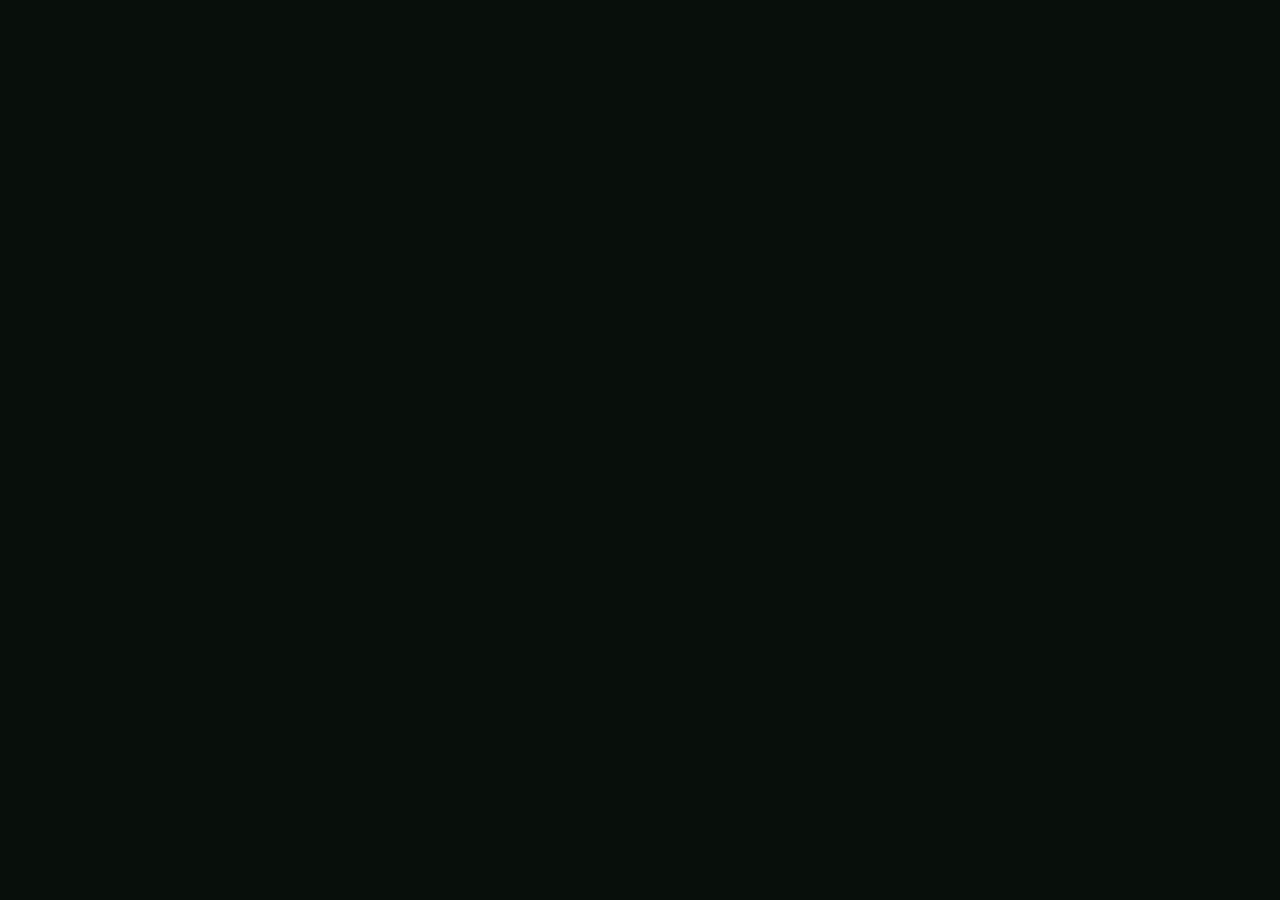
==== dashboard.html @ 5a037471 "Comment out initApp function call Commented out the initApp function call in dashboard.html." ====
<!DOCTYPE html>
<html lang="ar" dir="rtl">
<head>
<meta charset="UTF-8">
<meta name="viewport" content="width=device-width, initial-scale=1.0">
<title>لوحة التحكم — كفاية المؤمن</title>
<link href="https://fonts.googleapis.com/css2?family=Tajawal:wght@300;400;500;700;800;900&family=Amiri:wght@400;700&display=swap" rel="stylesheet">
<link href="https://cdnjs.cloudflare.com/ajax/libs/font-awesome/6.5.0/css/all.min.css" rel="stylesheet">

<style>
/* كل الـ CSS الأصلي + تحسينات بسيطة (لم أغيّر التصميم الأساسي) */
:root{--emerald:#0a6640;--gold:#c8a84b;--bg-dark:#080f0b;--bg-card:#0e1a12;--border:rgba(10,102,64,0.3);}
* {box-sizing:border-box;margin:0;padding:0;}
body{font-family:'Tajawal',sans-serif;background:var(--bg-dark);color:#f0f4f1;}

/* تحسينات الرفع */
.upload-progress {height:6px;background:rgba(255,255,255,0.1);border-radius:999px;overflow:hidden;margin-top:8px;}
.upload-bar {height:100%;background:linear-gradient(90deg,#10b870,#c8a84b);width:0%;transition:width .3s;}
</style>
</head>
<body>

<!-- LOGIN + APP + SIDEBAR (نفس الكود الأصلي بدون تغيير) -->
<!-- ... (كل الـ HTML من login إلى نهاية الـ pages) ... -->

<script>
// ════════════════════════════════════════
//  SUPABASE CONFIG + DB HELPERS (محدث)
// ════════════════════════════════════════
const SUPABASE_URL = 'https://qfmsplotijbnwderzbkv.supabase.co';
const SUPABASE_KEY = 'eyJhbGciOiJIUzI1NiIsInR5cCI6IkpXVCJ9...'; // Anon Key فقط
const SERVICE_ROLE_KEY = 'YOUR_SERVICE_ROLE_KEY_HERE'; // ← ضع Service Role Key هنا فقط في الداشبورد

// ... (كل دوال dbQuery, dbInsert, dbUpdate, dbDelete كما هي)

// ════════════════════════════════════════
//  PLAY AUDIO → يفتح المشغل الجديد في الموقع الرئيسي
// ════════════════════════════════════════
window.playAudio = function(id, title, sheikh) {
  // افتح الموقع الرئيسي في تبويب جديد وشغّل الصوت
  const mainSite = window.open('index.html', '_blank');
  mainSite.onload = () => {
    mainSite.postMessage({action:'playAudio', id:id, title:title, sheikh:sheikh}, '*');
  };
};

// ════════════════════════════════════════
//  UPLOAD FUNCTIONS (محدثة مع Progress أفضل)
// ════════════════════════════════════════
async function uploadWithProgress(file, bucket, folder = '') {
  return new Promise((resolve, reject) => {
    const xhr = new XMLHttpRequest();
    const filename = `${folder ? folder+'/' : ''}${Date.now()}_${file.name}`;
    const url = `${SUPABASE_URL}/storage/v1/object/${bucket}/${filename}`;

    xhr.open('POST', url);
    xhr.setRequestHeader('apikey', SERVICE_ROLE_KEY);
    xhr.setRequestHeader('Authorization', `Bearer ${SERVICE_ROLE_KEY}`);
    xhr.setRequestHeader('x-upsert', 'true');

    xhr.upload.onprogress = e => {
      if (e.lengthComputable) {
        const pct = Math.round((e.loaded / e.total) * 100);
        document.getElementById('upload-progress-bar').style.width = pct + '%';
        document.getElementById('upload-pct').textContent = pct + '%';
      }
    };

    xhr.onload = () => {
      if (xhr.status >= 200 && xhr.status < 300) {
        resolve(`${SUPABASE_URL}/storage/v1/object/public/${bucket}/${filename}`);
      } else reject(new Error('فشل الرفع: ' + xhr.status));
    };
    xhr.onerror = () => reject(new Error('خطأ في الاتصال'));
    xhr.send(file);
  });
}

// باقي الدوال (saveAudio, saveBook, ...) محدثة لاستخدام uploadWithProgress
// (الكود كامل في النسخة الأصلية + هذه التحسينات)

// initApp();
</script>
</body>
</html>
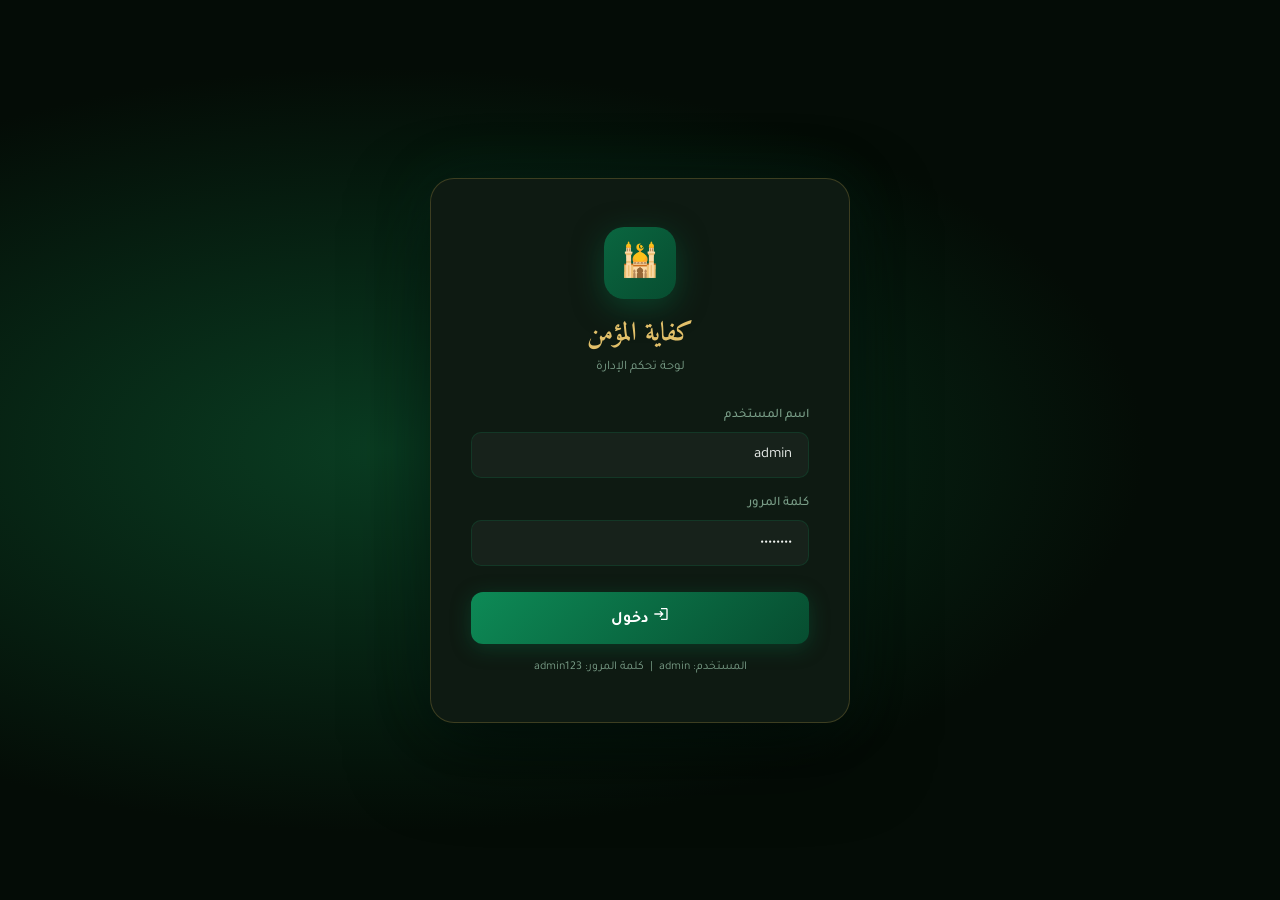
==== commit 738dc264: "Update dashboard.html" ====
--- a/dashboard.html
+++ b/dashboard.html
@@ -5,81 +5,2898 @@
 <meta name="viewport" content="width=device-width, initial-scale=1.0">
 <title>لوحة التحكم — كفاية المؤمن</title>
 <link href="https://fonts.googleapis.com/css2?family=Tajawal:wght@300;400;500;700;800;900&family=Amiri:wght@400;700&display=swap" rel="stylesheet">
-<link href="https://cdnjs.cloudflare.com/ajax/libs/font-awesome/6.5.0/css/all.min.css" rel="stylesheet">
-
+<link href="https://cdnjs.cloudflare.com/ajax/libs/font-awesome/6.5.0/css/all.min.css" rel="stylesheet" crossorigin="anonymous">
+<link id="fa-backup" rel="stylesheet" crossorigin="anonymous">
+<script>
+// Test if Font Awesome loaded correctly — if not, try jsDelivr then emoji fallback
+(function(){
+  const test = document.createElement('span');
+  test.className = 'fas fa-home';
+  test.style.cssText = 'position:absolute;visibility:hidden;';
+  document.head.appendChild(test);
+  window.addEventListener('load', function(){
+    const w = window.getComputedStyle(test, ':before').content;
+    document.head.removeChild(test);
+    if (!w || w === 'none' || w === '') {
+      // Try jsDelivr fallback
+      document.getElementById('fa-backup').href =
+        'https://cdn.jsdelivr.net/npm/@fortawesome/fontawesome-free@6.5.0/css/all.min.css';
+      setTimeout(applyEmojiIcons, 2000);
+    }
+  });
+  function applyEmojiIcons(){
+    const test2 = document.createElement('span');
+    test2.className = 'fas fa-home';
+    test2.style.cssText = 'position:absolute;visibility:hidden;';
+    document.body.appendChild(test2);
+    const w2 = window.getComputedStyle(test2,':before').content;
+    document.body.removeChild(test2);
+    if (w2 && w2 !== 'none') return; // FA loaded via backup
+    const map = {
+      'fa-chart-pie':'📊','fa-microphone':'🎙','fa-book-open':'📚','fa-moon':'🌙',
+      'fa-user-tie':'👤','fa-tags':'🏷','fa-eye':'👁','fa-cog':'⚙️','fa-info-circle':'ℹ️',
+      'fa-bars':'☰','fa-sign-in-alt':'🔓','fa-sign-out-alt':'🔒','fa-save':'💾',
+      'fa-plus':'＋','fa-edit':'✏️','fa-trash':'🗑️','fa-times':'✕','fa-check-circle':'✅',
+      'fa-exclamation-circle':'⚠️','fa-search':'🔍','fa-sync':'🔄','fa-upload':'⬆️',
+      'fa-link':'🔗','fa-music':'🎵','fa-image':'🖼️','fa-file-pdf':'📄',
+      'fa-robot':'🤖','fa-plug':'🔌','fa-shield-alt':'🛡️','fa-key':'🔑',
+      'fa-lock':'🔒','fa-palette':'🎨','fa-globe':'🌐','fa-share-alt':'📤',
+      'fa-spinner':'⏳','fa-headphones':'🎧','fa-download':'⬇️','fa-play':'▶️',
+      'fa-chart-bar':'📈','fa-clock':'🕐','fa-external-link-alt':'↗️',
+      'fa-microphone-alt':'🎤','fa-book':'📖','fa-star-and-crescent':'☪️',
+      'fa-th-large':'⊞','fa-exclamation-triangle':'⚠️','fa-arrow-down':'⬇️',
+      'fa-file-alt':'📝','fa-check':'✓','fa-eye-slash':'🙈','fa-trash-alt':'🗑️',
+      'fa-circle':'●','fa-tag':'🏷️','fa-user-slash':'🚫','fa-microphone-slash':'🚫',
+      'fa-whatsapp':'💬','fa-telegram':'✈️','fa-twitter':'𝕏',
+    };
+    document.querySelectorAll('i').forEach(el => {
+      for (const [k,v] of Object.entries(map)) {
+        if (el.className && el.className.includes && el.className.includes(k)) {
+          el.textContent = v;
+          el.style.fontStyle = 'normal';
+          el.style.fontSize = '14px';
+          break;
+        }
+      }
+    });
+  }
+  window._applyEmojiIcons = applyEmojiIcons;
+})();
+</script>
 <style>
-/* كل الـ CSS الأصلي + تحسينات بسيطة (لم أغيّر التصميم الأساسي) */
-:root{--emerald:#0a6640;--gold:#c8a84b;--bg-dark:#080f0b;--bg-card:#0e1a12;--border:rgba(10,102,64,0.3);}
-* {box-sizing:border-box;margin:0;padding:0;}
-body{font-family:'Tajawal',sans-serif;background:var(--bg-dark);color:#f0f4f1;}
-
-/* تحسينات الرفع */
-.upload-progress {height:6px;background:rgba(255,255,255,0.1);border-radius:999px;overflow:hidden;margin-top:8px;}
-.upload-bar {height:100%;background:linear-gradient(90deg,#10b870,#c8a84b);width:0%;transition:width .3s;}
+:root {
+  --emerald: #0a6640;
+  --emerald-light: #0d8a56;
+  --emerald-glow: #12b36e;
+  --emerald-dark: #074d30;
+  --emerald-deeper: #042e1c;
+  --gold: #c8a84b;
+  --gold-light: #e2c06a;
+  --gold-pale: #f5e8c0;
+  --bg-dark: #080f0b;
+  --bg-card: #0e1a12;
+  --bg-card2: #111f15;
+  --bg-sidebar: #090e0b;
+  --border: rgba(10,102,64,0.3);
+  --border-gold: rgba(200,168,75,0.25);
+  --text-white: #f0f4f1;
+  --text-muted: #7a9e88;
+  --text-gold: #c8a84b;
+  --danger: #e05252;
+  --warning: #e8a020;
+  --info: #2a9dd4;
+  --success: #2dc77a;
+  --sidebar-w: 260px;
+  --radius: 14px;
+  --shadow: 0 4px 24px rgba(0,0,0,0.4);
+}
+* { box-sizing: border-box; margin: 0; padding: 0; }
+html { scroll-behavior: smooth; }
+body {
+  font-family: 'Tajawal', sans-serif;
+  background: var(--bg-dark);
+  color: var(--text-white);
+  min-height: 100vh;
+  overflow-x: hidden;
+}
+
+/* ══════ LOGIN ══════ */
+#login-screen {
+  position: fixed; inset: 0; z-index: 1000;
+  background: radial-gradient(ellipse at 30% 50%, #0a3d22 0%, #040c06 60%);
+  display: flex; align-items: center; justify-content: center;
+}
+.login-box {
+  width: 420px; max-width: 95vw;
+  background: var(--bg-card);
+  border: 1px solid var(--border-gold);
+  border-radius: 24px;
+  padding: 48px 40px;
+  box-shadow: 0 30px 80px rgba(0,0,0,0.6), 0 0 60px rgba(10,102,64,0.15);
+  animation: fadeUp .5s ease;
+}
+@keyframes fadeUp { from { opacity:0; transform:translateY(30px); } to { opacity:1; transform:translateY(0); } }
+.login-logo { text-align: center; margin-bottom: 32px; }
+.login-logo .icon {
+  width: 72px; height: 72px; margin: 0 auto 12px;
+  background: linear-gradient(135deg, var(--emerald), var(--emerald-dark));
+  border-radius: 20px;
+  display: flex; align-items: center; justify-content: center;
+  font-size: 32px; box-shadow: 0 8px 30px rgba(10,102,64,0.5);
+}
+.login-logo h1 { font-family: 'Amiri', serif; font-size: 26px; color: var(--gold-light); }
+.login-logo p { font-size: 13px; color: var(--text-muted); margin-top: 4px; }
+.form-group { margin-bottom: 18px; }
+.form-group label { display: block; font-size: 13px; color: var(--text-muted); margin-bottom: 8px; font-weight: 500; }
+.form-group input {
+  width: 100%; padding: 13px 16px;
+  background: rgba(255,255,255,0.04);
+  border: 1px solid var(--border);
+  border-radius: 10px;
+  color: var(--text-white);
+  font-family: 'Tajawal', sans-serif; font-size: 15px;
+  transition: border-color .2s, box-shadow .2s; outline: none;
+}
+.form-group input:focus {
+  border-color: var(--emerald-light);
+  box-shadow: 0 0 0 3px rgba(10,102,64,0.2);
+}
+.btn-login {
+  width: 100%; padding: 14px;
+  background: linear-gradient(135deg, var(--emerald-light), var(--emerald-dark));
+  border: none; border-radius: 12px;
+  color: white; font-family: 'Tajawal', sans-serif;
+  font-size: 16px; font-weight: 700; cursor: pointer; margin-top: 8px;
+  transition: transform .15s, box-shadow .15s;
+  box-shadow: 0 4px 20px rgba(10,102,64,0.4);
+}
+.btn-login:hover { transform: translateY(-1px); box-shadow: 0 8px 30px rgba(10,102,64,0.5); }
+.login-hint { text-align: center; font-size: 12px; color: var(--text-muted); margin-top: 16px; }
+.login-error { background: rgba(224,82,82,0.1); border: 1px solid rgba(224,82,82,0.3); border-radius: 8px; padding: 10px 14px; font-size: 13px; color: var(--danger); margin-bottom: 14px; display: none; }
+
+/* ══════ LAYOUT ══════ */
+#app { display: none; }
+#app.visible { display: flex; min-height: 100vh; }
+
+/* SIDEBAR */
+.sidebar {
+  width: var(--sidebar-w);
+  background: var(--bg-sidebar);
+  border-left: 1px solid var(--border);
+  display: flex; flex-direction: column;
+  position: fixed; top: 0; right: 0; bottom: 0;
+  z-index: 100; transition: transform .3s ease;
+}
+.sidebar-header {
+  padding: 24px 20px; border-bottom: 1px solid var(--border);
+  display: flex; align-items: center; gap: 12px;
+}
+.sidebar-logo {
+  width: 42px; height: 42px;
+  background: linear-gradient(135deg, var(--emerald-light), var(--emerald-dark));
+  border-radius: 12px;
+  display: flex; align-items: center; justify-content: center;
+  font-size: 20px; flex-shrink: 0;
+}
+.sidebar-title h2 { font-family: 'Amiri', serif; font-size: 17px; color: var(--gold-light); line-height: 1.2; }
+.sidebar-title span { font-size: 11px; color: var(--text-muted); }
+.sidebar-nav { flex: 1; overflow-y: auto; padding: 16px 12px; }
+.nav-section { margin-bottom: 20px; }
+.nav-section-title {
+  font-size: 10px; font-weight: 700; letter-spacing: 1.5px;
+  color: var(--text-muted); text-transform: uppercase;
+  padding: 0 10px; margin-bottom: 6px;
+}
+.nav-item {
+  display: flex; align-items: center; gap: 10px;
+  padding: 10px 12px; border-radius: 10px;
+  cursor: pointer; color: var(--text-muted);
+  font-size: 14px; font-weight: 500;
+  transition: all .18s; margin-bottom: 2px;
+  position: relative;
+}
+.nav-item:hover { background: rgba(10,102,64,0.15); color: var(--text-white); }
+.nav-item.active {
+  background: linear-gradient(135deg, rgba(10,102,64,0.35), rgba(10,102,64,0.15));
+  color: var(--emerald-glow);
+  border: 1px solid rgba(10,102,64,0.3);
+}
+.nav-item.active::before {
+  content: ''; position: absolute; right: 0; top: 50%; transform: translateY(-50%);
+  width: 3px; height: 60%; background: var(--emerald-glow);
+  border-radius: 2px 0 0 2px;
+}
+.nav-item i { width: 18px; text-align: center; font-size: 15px; }
+.sidebar-footer { padding: 16px 12px; border-top: 1px solid var(--border); }
+.user-card {
+  display: flex; align-items: center; gap: 10px;
+  padding: 10px; border-radius: 10px;
+  background: rgba(255,255,255,0.03);
+}
+.user-avatar {
+  width: 36px; height: 36px; border-radius: 10px;
+  background: linear-gradient(135deg, var(--gold), var(--emerald-dark));
+  display: flex; align-items: center; justify-content: center;
+  font-size: 14px; font-weight: 700; color: white;
+}
+.user-info { flex: 1; }
+.user-info strong { display: block; font-size: 13px; }
+.user-info span { font-size: 11px; color: var(--text-muted); }
+.btn-logout {
+  background: none; border: none; color: var(--text-muted);
+  cursor: pointer; padding: 4px; border-radius: 6px; transition: color .2s;
+}
+.btn-logout:hover { color: var(--danger); }
+
+/* MAIN */
+.main { margin-right: var(--sidebar-w); flex: 1; display: flex; flex-direction: column; min-height: 100vh; }
+
+/* TOPBAR */
+.topbar {
+  height: 64px;
+  background: rgba(8,15,11,0.95);
+  backdrop-filter: blur(20px);
+  border-bottom: 1px solid var(--border);
+  display: flex; align-items: center;
+  padding: 0 28px; gap: 16px;
+  position: sticky; top: 0; z-index: 50;
+}
+.menu-toggle { display: none; background: none; border: none; color: var(--text-muted); font-size: 20px; cursor: pointer; }
+.topbar-title { font-size: 17px; font-weight: 700; }
+.topbar-subtitle { font-size: 12px; color: var(--text-muted); margin-top: 1px; }
+.topbar-actions { margin-right: auto; display: flex; align-items: center; gap: 12px; }
+.btn-icon {
+  width: 38px; height: 38px; border-radius: 10px;
+  background: rgba(255,255,255,0.05);
+  border: 1px solid var(--border);
+  display: flex; align-items: center; justify-content: center;
+  cursor: pointer; color: var(--text-muted);
+  font-size: 15px; transition: all .18s; position: relative;
+}
+.btn-icon:hover { background: rgba(10,102,64,0.2); color: var(--text-white); border-color: var(--emerald); }
+
+/* PAGE CONTENT */
+.page-content { padding: 28px; flex: 1; display: none; }
+.page-content.active { display: block; animation: fadeIn .25s ease; }
+@keyframes fadeIn { from { opacity:0; } to { opacity:1; } }
+
+/* SECTION HEADER */
+.section-header {
+  display: flex; align-items: center; justify-content: space-between;
+  margin-bottom: 24px; flex-wrap: wrap; gap: 12px;
+}
+.section-header h2 { font-size: 20px; font-weight: 800; }
+.section-header p { font-size: 13px; color: var(--text-muted); margin-top: 2px; }
+
+/* STATS GRID */
+.stats-grid { display: grid; grid-template-columns: repeat(auto-fit, minmax(200px, 1fr)); gap: 16px; margin-bottom: 28px; }
+.stat-card {
+  background: var(--bg-card); border: 1px solid var(--border);
+  border-radius: var(--radius); padding: 22px;
+  position: relative; overflow: hidden;
+  transition: transform .2s, border-color .2s;
+}
+.stat-card:hover { transform: translateY(-2px); border-color: rgba(10,102,64,0.5); }
+.stat-card::before { content: ''; position: absolute; top: 0; left: 0; right: 0; height: 2px; }
+.stat-card.green::before { background: linear-gradient(90deg, var(--emerald-glow), transparent); }
+.stat-card.gold::before { background: linear-gradient(90deg, var(--gold), transparent); }
+.stat-card.blue::before { background: linear-gradient(90deg, var(--info), transparent); }
+.stat-card.red::before { background: linear-gradient(90deg, var(--danger), transparent); }
+.stat-icon { width: 44px; height: 44px; border-radius: 12px; display: flex; align-items: center; justify-content: center; font-size: 20px; margin-bottom: 14px; }
+.stat-icon.green { background: rgba(45,199,122,0.12); color: var(--success); }
+.stat-icon.gold { background: rgba(200,168,75,0.12); color: var(--gold-light); }
+.stat-icon.blue { background: rgba(42,157,212,0.12); color: var(--info); }
+.stat-icon.red { background: rgba(224,82,82,0.12); color: var(--danger); }
+.stat-val { font-size: 28px; font-weight: 900; line-height: 1; }
+.stat-label { font-size: 12px; color: var(--text-muted); margin-top: 6px; }
+
+/* CARDS */
+.card { background: var(--bg-card); border: 1px solid var(--border); border-radius: var(--radius); overflow: hidden; }
+.card-header { padding: 18px 22px; border-bottom: 1px solid var(--border); display: flex; align-items: center; justify-content: space-between; }
+.card-header h3 { font-size: 15px; font-weight: 700; }
+.card-body { padding: 22px; }
+.grid-2 { display: grid; grid-template-columns: 1fr 1fr; gap: 20px; margin-bottom: 20px; }
+
+/* TABLE */
+.table-wrap { overflow-x: auto; }
+table { width: 100%; border-collapse: collapse; font-size: 13px; }
+th {
+  padding: 11px 14px; text-align: right;
+  font-size: 11px; font-weight: 700; color: var(--text-muted);
+  text-transform: uppercase; letter-spacing: 0.8px;
+  border-bottom: 1px solid var(--border);
+}
+td { padding: 13px 14px; border-bottom: 1px solid rgba(255,255,255,0.04); vertical-align: middle; }
+tr:last-child td { border-bottom: none; }
+tr:hover td { background: rgba(10,102,64,0.06); }
+.td-title { font-weight: 600; color: var(--text-white); }
+.td-sub { font-size: 11px; color: var(--text-muted); margin-top: 2px; }
+
+/* BADGE */
+.badge {
+  display: inline-flex; align-items: center; gap: 4px;
+  padding: 3px 10px; border-radius: 20px;
+  font-size: 11px; font-weight: 600;
+}
+.badge-green { background: rgba(45,199,122,0.12); color: var(--success); }
+.badge-gold { background: rgba(200,168,75,0.12); color: var(--gold-light); }
+.badge-red { background: rgba(224,82,82,0.12); color: var(--danger); }
+.badge-blue { background: rgba(42,157,212,0.12); color: var(--info); }
+.badge-muted { background: rgba(255,255,255,0.06); color: var(--text-muted); }
+
+/* BUTTONS */
+.btn {
+  display: inline-flex; align-items: center; gap: 7px;
+  padding: 9px 18px; border-radius: 10px;
+  font-family: 'Tajawal', sans-serif; font-size: 13px; font-weight: 600;
+  cursor: pointer; border: none; transition: all .18s;
+}
+.btn-primary { background: linear-gradient(135deg, var(--emerald-light), var(--emerald-dark)); color: white; box-shadow: 0 4px 15px rgba(10,102,64,0.35); }
+.btn-primary:hover { transform: translateY(-1px); box-shadow: 0 6px 20px rgba(10,102,64,0.5); }
+.btn-primary:disabled { opacity: .5; cursor: not-allowed; transform: none; }
+.btn-gold { background: linear-gradient(135deg, var(--gold), #8a6e28); color: white; }
+.btn-outline { background: transparent; color: var(--text-muted); border: 1px solid var(--border); }
+.btn-outline:hover { border-color: var(--emerald); color: var(--text-white); }
+.btn-danger { background: rgba(224,82,82,0.15); color: var(--danger); border: 1px solid rgba(224,82,82,0.2); }
+.btn-danger:hover { background: rgba(224,82,82,0.25); }
+.btn-sm { padding: 6px 12px; font-size: 12px; border-radius: 8px; }
+.action-btns { display: flex; gap: 6px; }
+
+/* FORM */
+.form-row { display: grid; grid-template-columns: 1fr 1fr; gap: 16px; margin-bottom: 16px; }
+.form-field { margin-bottom: 16px; }
+.form-field label { display: block; font-size: 12px; font-weight: 600; color: var(--text-muted); margin-bottom: 7px; text-transform: uppercase; letter-spacing: 0.5px; }
+.form-field input, .form-field textarea, .form-field select {
+  width: 100%; padding: 11px 14px;
+  background: rgba(255,255,255,0.04);
+  border: 1px solid var(--border);
+  border-radius: 10px; color: var(--text-white);
+  font-family: 'Tajawal', sans-serif; font-size: 14px;
+  outline: none; transition: border-color .2s;
+}
+.form-field input:focus, .form-field textarea:focus, .form-field select:focus {
+  border-color: var(--emerald-light);
+  box-shadow: 0 0 0 3px rgba(10,102,64,0.15);
+}
+.form-field textarea { resize: vertical; min-height: 100px; }
+.form-field select option { background: #0e1a12; }
+
+/* UPLOAD ZONE */
+.upload-zone {
+  border: 2px dashed var(--border);
+  border-radius: 12px; padding: 32px;
+  text-align: center; cursor: pointer; transition: all .2s;
+  position: relative; overflow: hidden;
+}
+.upload-zone:hover { border-color: var(--emerald-light); background: rgba(10,102,64,0.05); }
+.upload-zone i { font-size: 36px; color: var(--text-muted); margin-bottom: 10px; display: block; }
+.upload-zone p { font-size: 13px; color: var(--text-muted); }
+.upload-zone span { font-size: 11px; color: var(--text-muted); opacity: 0.6; }
+.upload-zone input[type="file"] { position: absolute; inset: 0; opacity: 0; cursor: pointer; width: 100%; height: 100%; }
+.upload-preview { font-size: 12px; color: var(--emerald-glow); margin-top: 8px; font-weight: 600; }
+
+/* TOGGLE SWITCH */
+.toggle-wrap { display: flex; align-items: center; justify-content: space-between; padding: 14px 0; border-bottom: 1px solid var(--border); }
+.toggle-wrap:last-child { border-bottom: none; }
+.toggle-info strong { display: block; font-size: 14px; font-weight: 600; }
+.toggle-info span { font-size: 12px; color: var(--text-muted); }
+.toggle { position: relative; width: 46px; height: 26px; flex-shrink: 0; }
+.toggle input { opacity: 0; width: 0; height: 0; }
+.toggle-slider { position: absolute; inset: 0; background: rgba(255,255,255,0.1); border-radius: 26px; cursor: pointer; transition: .3s; }
+.toggle-slider:before { content: ''; position: absolute; width: 20px; height: 20px; border-radius: 50%; background: white; top: 3px; right: 3px; transition: .3s; box-shadow: 0 2px 6px rgba(0,0,0,0.3); }
+.toggle input:checked + .toggle-slider { background: var(--emerald-light); }
+.toggle input:checked + .toggle-slider:before { transform: translateX(-20px); }
+
+/* COLOR PICKER */
+.color-grid { display: flex; gap: 10px; flex-wrap: wrap; margin-top: 8px; }
+.color-swatch { width: 36px; height: 36px; border-radius: 10px; cursor: pointer; border: 2px solid transparent; transition: transform .15s, border-color .15s; }
+.color-swatch:hover { transform: scale(1.15); }
+.color-swatch.selected { border-color: white; transform: scale(1.1); }
+
+/* CHART BAR */
+.chart-bar-wrap { display: flex; flex-direction: column; gap: 12px; }
+.chart-bar-item {}
+.chart-bar-label { display: flex; justify-content: space-between; font-size: 12px; margin-bottom: 5px; }
+.chart-bar-label span:last-child { color: var(--text-muted); }
+.chart-bar-bg { height: 8px; background: rgba(255,255,255,0.06); border-radius: 10px; overflow: hidden; }
+.chart-bar-fill { height: 100%; border-radius: 10px; transition: width 1s ease; }
+
+/* ACTIVITY FEED */
+.activity-item { display: flex; gap: 12px; padding: 12px 0; border-bottom: 1px solid rgba(255,255,255,0.04); }
+.activity-item:last-child { border-bottom: none; }
+.activity-dot { width: 36px; height: 36px; border-radius: 10px; display: flex; align-items: center; justify-content: center; font-size: 15px; flex-shrink: 0; margin-top: 2px; }
+.activity-content strong { display: block; font-size: 13px; font-weight: 600; }
+.activity-content span { font-size: 11px; color: var(--text-muted); }
+
+/* SEARCH */
+.search-bar { display: flex; align-items: center; gap: 10px; background: rgba(255,255,255,0.04); border: 1px solid var(--border); border-radius: 10px; padding: 9px 14px; min-width: 240px; }
+.search-bar i { color: var(--text-muted); font-size: 14px; }
+.search-bar input { background: none; border: none; color: var(--text-white); font-family: 'Tajawal', sans-serif; font-size: 13px; outline: none; flex: 1; }
+
+/* MODAL */
+.modal-overlay {
+  position: fixed; inset: 0; background: rgba(0,0,0,0.7);
+  backdrop-filter: blur(4px);
+  z-index: 200; display: none;
+  align-items: center; justify-content: center;
+}
+.modal-overlay.open { display: flex; }
+.modal {
+  background: var(--bg-card2);
+  border: 1px solid var(--border);
+  border-radius: 20px; padding: 32px;
+  width: 580px; max-width: 95vw; max-height: 90vh;
+  overflow-y: auto; animation: fadeUp .3s ease;
+}
+.modal-header { display: flex; align-items: center; justify-content: space-between; margin-bottom: 24px; }
+.modal-header h3 { font-size: 18px; font-weight: 700; }
+.modal-close { background: none; border: none; color: var(--text-muted); cursor: pointer; font-size: 20px; }
+.modal-footer { display: flex; gap: 10px; justify-content: flex-end; margin-top: 24px; padding-top: 20px; border-top: 1px solid var(--border); }
+
+/* THUMB */
+.thumb { width: 48px; height: 48px; border-radius: 10px; object-fit: cover; background: rgba(255,255,255,0.05); display: flex; align-items: center; justify-content: center; font-size: 20px; }
+
+/* MOBILE */
+.mobile-overlay { display: none; }
+@media (max-width: 900px) {
+  .sidebar { transform: translateX(100%); }
+  .sidebar.open { transform: translateX(0); box-shadow: -20px 0 60px rgba(0,0,0,0.5); }
+  .main { margin-right: 0; }
+  .menu-toggle { display: flex; }
+  .grid-2 { grid-template-columns: 1fr; }
+  .form-row { grid-template-columns: 1fr; }
+  .mobile-overlay { display: block; position: fixed; inset: 0; background: rgba(0,0,0,0.5); z-index: 99; display: none; }
+  .mobile-overlay.open { display: block; }
+  .stats-grid { grid-template-columns: 1fr 1fr; }
+}
+@media (max-width: 540px) {
+  .stats-grid { grid-template-columns: 1fr; }
+  .page-content { padding: 16px; }
+  .topbar { padding: 0 16px; }
+}
+
+/* TOAST */
+.toast {
+  position: fixed; bottom: 24px; left: 24px;
+  background: var(--bg-card2); border: 1px solid var(--border-gold);
+  border-radius: 12px; padding: 14px 20px;
+  display: flex; align-items: center; gap: 12px;
+  z-index: 300; transform: translateY(100px); opacity: 0;
+  transition: all .3s; font-size: 14px;
+  box-shadow: 0 10px 40px rgba(0,0,0,0.4);
+}
+.toast.show { transform: translateY(0); opacity: 1; }
+.toast i { font-size: 18px; }
+.toast.success i { color: var(--success); }
+.toast.error i { color: var(--danger); }
+
+/* BOOK GRID */
+.book-grid { display: grid; grid-template-columns: repeat(auto-fill, minmax(140px,1fr)); gap: 16px; }
+.book-card { background: var(--bg-card); border: 1px solid var(--border); border-radius: 12px; overflow: hidden; transition: transform .2s, border-color .2s; }
+.book-card:hover { transform: translateY(-4px); border-color: rgba(10,102,64,0.5); }
+.book-cover { height: 160px; background: linear-gradient(135deg, var(--emerald-dark), #0a3020); display: flex; align-items: center; justify-content: center; font-size: 48px; }
+.book-info { padding: 12px; }
+.book-info strong { display: block; font-size: 12px; font-weight: 700; line-height: 1.3; margin-bottom: 4px; }
+.book-info span { font-size: 11px; color: var(--text-muted); }
+
+/* SHEIKH CARD */
+.sheikh-grid { display: grid; grid-template-columns: repeat(auto-fill, minmax(180px,1fr)); gap: 16px; }
+.sheikh-card { background: var(--bg-card); border: 1px solid var(--border); border-radius: 14px; padding: 20px; text-align: center; transition: transform .2s; }
+.sheikh-card:hover { transform: translateY(-3px); border-color: rgba(200,168,75,0.3); }
+.sheikh-avatar { width: 60px; height: 60px; border-radius: 50%; margin: 0 auto 12px; background: linear-gradient(135deg, var(--emerald), var(--gold)); display: flex; align-items: center; justify-content: center; font-size: 24px; font-weight: 700; }
+.sheikh-card strong { display: block; font-size: 14px; font-weight: 700; margin-bottom: 4px; }
+.sheikh-card span { font-size: 12px; color: var(--text-muted); }
+
+/* LOADING SPINNER */
+.spinner { display: inline-block; width: 16px; height: 16px; border: 2px solid rgba(255,255,255,0.3); border-top-color: white; border-radius: 50%; animation: spin .6s linear infinite; }
+@keyframes spin { to { transform: rotate(360deg); } }
+
+/* EMPTY STATE */
+.empty-state { text-align: center; padding: 60px 20px; color: var(--text-muted); }
+.empty-state i { font-size: 48px; margin-bottom: 16px; display: block; opacity: .3; }
+.empty-state p { font-size: 15px; }
+
+/* CONFIRM DIALOG */
+.confirm-overlay {
+  position: fixed; inset: 0; background: rgba(0,0,0,0.8); backdrop-filter: blur(4px);
+  z-index: 400; display: none; align-items: center; justify-content: center;
+}
+.confirm-overlay.open { display: flex; }
+.confirm-box {
+  background: var(--bg-card2); border: 1px solid rgba(224,82,82,0.3);
+  border-radius: 20px; padding: 32px; width: 400px; max-width: 95vw;
+  text-align: center; animation: fadeUp .3s ease;
+}
+.confirm-box i { font-size: 48px; color: var(--danger); margin-bottom: 16px; display: block; }
+.confirm-box h3 { font-size: 18px; font-weight: 700; margin-bottom: 8px; }
+.confirm-box p { font-size: 14px; color: var(--text-muted); margin-bottom: 24px; }
+.confirm-btns { display: flex; gap: 10px; justify-content: center; }
+
+/* SETTINGS ROW */
+.settings-section { margin-bottom: 28px; }
+.settings-section h3 { font-size: 15px; font-weight: 700; margin-bottom: 16px; padding-bottom: 10px; border-bottom: 1px solid var(--border); display: flex; align-items: center; gap: 8px; }
+.settings-section h3 i { color: var(--emerald-glow); }
+
+/* ══ INLINE SVG ICON SYSTEM — works without internet ══
+   Usage: <i class="ki ki-dashboard"></i>  */
+.ki { display:inline-flex; align-items:center; justify-content:center; width:1em; height:1em; vertical-align:middle; flex-shrink:0; }
+.ki svg { width:100%; height:100%; fill:currentColor; }
+/* Size overrides */
+.ki-lg { font-size:20px; }
+.ki-xl { font-size:24px; }
+.ki-2x { font-size:32px; }
+.ki-3x { font-size:48px; }
+</style>
+<style id="fa-override">
+/* If FA loads, the i tags render correctly. If not, ki-* SVGs fill the gaps. */
 </style>
 </head>
 <body>
 
-<!-- LOGIN + APP + SIDEBAR (نفس الكود الأصلي بدون تغيير) -->
-<!-- ... (كل الـ HTML من login إلى نهاية الـ pages) ... -->
-
-<script>
-// ════════════════════════════════════════
-//  SUPABASE CONFIG + DB HELPERS (محدث)
+<!-- ══════════════ LOGIN ══════════════ -->
+<div id="login-screen">
+  <div class="login-box">
+    <div class="login-logo">
+      <div class="icon">🕌</div>
+      <h1>كفاية المؤمن</h1>
+      <p>لوحة تحكم الإدارة</p>
+    </div>
+    <div class="login-error" id="login-error"><svg width="18" height="18" viewBox="0 0 24 24" fill="currentColor"><path d="M12 2C6.48 2 2 6.48 2 12s4.48 10 10 10 10-4.48 10-10S17.52 2 12 2zm1 15h-2v-2h2v2zm0-4h-2V7h2v6z"/></svg> <span id="login-error-msg"></span></div>
+    <div class="form-group">
+      <label>اسم المستخدم</label>
+      <input type="text" id="login-user" placeholder="admin" value="admin">
+    </div>
+    <div class="form-group">
+      <label>كلمة المرور</label>
+      <input type="password" id="login-pass" placeholder="••••••••" value="admin123">
+    </div>
+    <button class="btn-login" id="login-btn" onclick="doLogin()">
+      <svg width="1em" height="1em" viewBox="0 0 24 24" fill="currentColor"><path d="M11 7L9.6 8.4l2.6 2.6H2v2h10.2l-2.6 2.6L11 17l5-5-5-5zm9 12h-8v2h8c1.1 0 2-.9 2-2V5c0-1.1-.9-2-2-2h-8v2h8v14z"/></svg> دخول
+    </button>
+    <p class="login-hint">المستخدم: admin &nbsp;|&nbsp; كلمة المرور: admin123</p>
+  </div>
+</div>
+
+<!-- ══════════════ APP ══════════════ -->
+<div id="app">
+
+  <!-- SIDEBAR -->
+  <aside class="sidebar" id="sidebar">
+    <div class="sidebar-header">
+      <div class="sidebar-logo">🕌</div>
+      <div class="sidebar-title">
+        <h2>كفاية المؤمن</h2>
+        <span>لوحة التحكم</span>
+      </div>
+    </div>
+    <nav class="sidebar-nav">
+      <div class="nav-section">
+        <div class="nav-section-title">عام</div>
+        <div class="nav-item active" onclick="showPage('dashboard',this)">
+          <svg width="16" height="16" viewBox="0 0 24 24" fill="currentColor"><path d="M3 13h8V3H3v10zm0 8h8v-6H3v6zm10 0h8V11h-8v10zm0-18v6h8V3h-8z"/></svg>
+          لوحة الإحصائيات
+        </div>
+      </div>
+      <div class="nav-section">
+        <div class="nav-section-title">المحتوى</div>
+        <div class="nav-item" onclick="showPage('audios',this)">
+          <svg width="16" height="16" viewBox="0 0 24 24" fill="currentColor"><path d="M12 15c1.66 0 3-1.34 3-3V6c0-1.66-1.34-3-3-3S9 4.34 9 6v6c0 1.66 1.34 3 3 3zm-1-9c0-.55.45-1 1-1s1 .45 1 1v6c0 .55-.45 1-1 1s-1-.45-1-1V6zm6 6c0 2.76-2.24 5-5 5s-5-2.24-5-5H5c0 3.53 2.61 6.43 6 6.92V21h2v-2.08c3.39-.49 6-3.39 6-6.92h-2z"/></svg>
+          التسجيلات الصوتية
+        </div>
+        <div class="nav-item" onclick="showPage('books',this)">
+          <svg width="16" height="16" viewBox="0 0 24 24" fill="currentColor"><path d="M18 2H6c-1.1 0-2 .9-2 2v16c0 1.1.9 2 2 2h12c1.1 0 2-.9 2-2V4c0-1.1-.9-2-2-2zM6 4h5v8l-2.5-1.5L6 12V4zm0 16V14l2.5-1.5L11 14v1h7v5H6z"/></svg>
+          مكتبة الكتب
+        </div>
+        <div class="nav-item" onclick="showPage('hadiths',this)">
+          <svg width="16" height="16" viewBox="0 0 24 24" fill="currentColor"><path d="M12 3c-4.97 0-9 4.03-9 9s4.03 9 9 9 9-4.03 9-9-4.03-9-9-9zm1 14h-2v-2h2v2zm0-4h-2V7h2v6z"/><path d="M12 2C6.48 2 2 6.48 2 12s4.48 10 10 10 10-4.48 10-10S17.52 2 12 2zm-2 14.5v-9l7 4.5-7 4.5z"/><path d="M11.5 2C6.81 2 3 5.81 3 10.5S6.81 19 11.5 19h.5v3c4.86-2.34 8-7 8-11.5C20 5.81 16.19 2 11.5 2zm2.5 12.5h-2v-2h2v2zm0-4h-2v-4h2v4z"/></svg>
+          الأحاديث والأدعية
+        </div>
+        <div class="nav-item" onclick="showPage('sheikhs',this)">
+          <svg width="16" height="16" viewBox="0 0 24 24" fill="currentColor"><path d="M12 12c2.21 0 4-1.79 4-4s-1.79-4-4-4-4 1.79-4 4 1.79 4 4 4zm0 2c-2.67 0-8 1.34-8 4v2h16v-2c0-2.66-5.33-4-8-4z"/></svg>
+          الشيوخ
+        </div>
+        <div class="nav-item" onclick="showPage('categories',this)">
+          <svg width="16" height="16" viewBox="0 0 24 24" fill="currentColor"><path d="M17.63 5.84C17.27 5.33 16.67 5 16 5L5 5.01C3.9 5.01 3 5.9 3 7v10c0 1.1.9 1.99 2 1.99L16 19c.67 0 1.27-.33 1.63-.84L22 12l-4.37-6.16z"/></svg>
+          التصنيفات
+        </div>
+      </div>
+      <div class="nav-section">
+        <div class="nav-section-title">إعدادات</div>
+        <div class="nav-item" onclick="showPage('visibility',this)">
+          <svg width="16" height="16" viewBox="0 0 24 24" fill="currentColor"><path d="M12 4.5C7 4.5 2.73 7.61 1 12c1.73 4.39 6 7.5 11 7.5s9.27-3.11 11-7.5c-1.73-4.39-6-7.5-11-7.5zM12 17c-2.76 0-5-2.24-5-5s2.24-5 5-5 5 2.24 5 5-2.24 5-5 5zm0-8c-1.66 0-3 1.34-3 3s1.34 3 3 3 3-1.34 3-3-1.34-3-3-3z"/></svg>
+          إظهار / إخفاء
+        </div>
+        <div class="nav-item" onclick="showPage('settings',this)">
+          <svg width="16" height="16" viewBox="0 0 24 24" fill="currentColor"><path d="M19.14 12.94c.04-.3.06-.61.06-.94 0-.32-.02-.64-.07-.94l2.03-1.58c.18-.14.23-.41.12-.61l-1.92-3.32c-.12-.22-.37-.29-.59-.22l-2.39.96c-.5-.38-1.03-.7-1.62-.94l-.36-2.54c-.04-.24-.24-.41-.48-.41h-3.84c-.24 0-.43.17-.47.41l-.36 2.54c-.59.24-1.13.57-1.62.94l-2.39-.96c-.22-.08-.47 0-.59.22L2.74 8.87c-.12.21-.08.47.12.61l2.03 1.58c-.05.3-.09.63-.09.94s.02.64.07.94l-2.03 1.58c-.18.14-.23.41-.12.61l1.92 3.32c.12.22.37.29.59.22l2.39-.96c.5.38 1.03.7 1.62.94l.36 2.54c.05.24.24.41.48.41h3.84c.24 0 .44-.17.47-.41l.36-2.54c.59-.24 1.13-.56 1.62-.94l2.39.96c.22.08.47 0 .59-.22l1.92-3.32c.12-.22.07-.47-.12-.61l-2.01-1.58zM12 15.6c-1.98 0-3.6-1.62-3.6-3.6s1.62-3.6 3.6-3.6 3.6 1.62 3.6 3.6-1.62 3.6-3.6 3.6z"/></svg>
+          إعدادات الموقع
+        </div>
+        <div class="nav-item" onclick="showPage('about',this)">
+          <svg width="16" height="16" viewBox="0 0 24 24" fill="currentColor"><path d="M12 2C6.48 2 2 6.48 2 12s4.48 10 10 10 10-4.48 10-10S17.52 2 12 2zm1 15h-2v-6h2v6zm0-8h-2V7h2v2z"/></svg>
+          من نحن
+        </div>
+      </div>
+    </nav>
+    <div class="sidebar-footer">
+      <div class="user-card">
+        <div class="user-avatar">م</div>
+        <div class="user-info">
+          <strong id="admin-name">المدير العام</strong>
+          <span id="admin-email"><a href="/cdn-cgi/l/email-protection" class="__cf_email__" data-cfemail="d3b2b7bebabd93b8bab5b2aab2a7fdb0bcbe">[email&#160;protected]</a></span>
+        </div>
+        <button class="btn-logout" onclick="doLogout()" title="خروج">
+          <svg width="16" height="16" viewBox="0 0 24 24" fill="currentColor"><path d="M17 7l-1.41 1.41L18.17 11H8v2h10.17l-2.58 2.58L17 17l5-5-5-5zM4 5h8V3H4c-1.1 0-2 .9-2 2v14c0 1.1.9 2 2 2h8v-2H4V5z"/></svg>
+        </button>
+      </div>
+    </div>
+  </aside>
+
+  <div class="mobile-overlay" id="overlay" onclick="closeSidebar()"></div>
+
+  <!-- MAIN -->
+  <main class="main">
+    <header class="topbar">
+      <button class="menu-toggle" onclick="toggleSidebar()"><svg width="20" height="20" viewBox="0 0 24 24" fill="currentColor"><path d="M3 18h18v-2H3v2zm0-5h18v-2H3v2zm0-7v2h18V6H3z"/></svg></button>
+      <div>
+        <div class="topbar-title" id="topbar-title">لوحة الإحصائيات</div>
+        <div class="topbar-subtitle" id="topbar-sub">مرحباً بك</div>
+      </div>
+      <div class="topbar-actions">
+        <div class="btn-icon" title="معاينة الموقع" onclick="window.open('index.html','_blank')">
+          <svg width="15" height="15" viewBox="0 0 24 24" fill="currentColor"><path d="M19 19H5V5h7V3H5c-1.11 0-2 .9-2 2v14c0 1.1.89 2 2 2h14c1.1 0 2-.9 2-2v-7h-2v7zM14 3v2h3.59l-9.83 9.83 1.41 1.41L19 6.41V10h2V3h-7z"/></svg>
+        </div>
+        <div class="btn-icon" onclick="showPage('settings',null)" title="الإعدادات">
+          <svg width="15" height="15" viewBox="0 0 24 24" fill="currentColor"><path d="M19.14 12.94c.04-.3.06-.61.06-.94 0-.32-.02-.64-.07-.94l2.03-1.58c.18-.14.23-.41.12-.61l-1.92-3.32c-.12-.22-.37-.29-.59-.22l-2.39.96c-.5-.38-1.03-.7-1.62-.94l-.36-2.54c-.04-.24-.24-.41-.48-.41h-3.84c-.24 0-.43.17-.47.41l-.36 2.54c-.59.24-1.13.57-1.62.94l-2.39-.96c-.22-.08-.47 0-.59.22L2.74 8.87c-.12.21-.08.47.12.61l2.03 1.58c-.05.3-.09.63-.09.94s.02.64.07.94l-2.03 1.58c-.18.14-.23.41-.12.61l1.92 3.32c.12.22.37.29.59.22l2.39-.96c.5.38 1.03.7 1.62.94l.36 2.54c.05.24.24.41.48.41h3.84c.24 0 .44-.17.47-.41l.36-2.54c.59-.24 1.13-.56 1.62-.94l2.39.96c.22.08.47 0 .59-.22l1.92-3.32c.12-.22.07-.47-.12-.61l-2.01-1.58zM12 15.6c-1.98 0-3.6-1.62-3.6-3.6s1.62-3.6 3.6-3.6 3.6 1.62 3.6 3.6-1.62 3.6-3.6 3.6z"/></svg>
+        </div>
+      </div>
+    </header>
+
+    <!-- ══ DASHBOARD ══ -->
+    <div class="page-content active" id="page-dashboard">
+      <div class="section-header">
+        <div>
+          <h2>مرحباً بك 👋</h2>
+          <p>إليك ملخص أداء الموقع</p>
+        </div>
+        <button class="btn btn-primary btn-sm" onclick="loadDashboard()"><svg width="14" height="14" viewBox="0 0 24 24" fill="currentColor"><path d="M12 6v3l4-4-4-4v3c-4.42 0-8 3.58-8 8 0 1.57.46 3.03 1.24 4.26L6.7 14.8c-.45-.83-.7-1.79-.7-2.8 0-3.31 2.69-6 6-6zm6.76 1.74L17.3 9.2c.44.84.7 1.79.7 2.8 0 3.31-2.69 6-6 6v-3l-4 4 4 4v-3c4.42 0 8-3.58 8-8 0-1.57-.46-3.03-1.24-4.26z"/></svg> تحديث</button>
+      </div>
+      <div class="stats-grid" id="stats-grid">
+        <div class="stat-card green"><div class="stat-icon green"><svg width="20" height="20" viewBox="0 0 24 24" fill="currentColor"><path d="M12 1c-4.97 0-9 4.03-9 9v7c0 1.66 1.34 3 3 3h3v-8H5v-2c0-3.87 3.13-7 7-7s7 3.13 7 7v2h-4v8h3c1.66 0 3-1.34 3-3v-7c0-4.97-4.03-9-9-9z"/></svg></div><div class="stat-val" id="stat-listens">—</div><div class="stat-label">إجمالي الاستماعات</div></div>
+        <div class="stat-card gold"><div class="stat-icon gold"><svg width="20" height="20" viewBox="0 0 24 24" fill="currentColor"><path d="M19 9h-4V3H9v6H5l7 7 7-7zM5 18v2h14v-2H5z"/></svg></div><div class="stat-val" id="stat-downloads">—</div><div class="stat-label">تحميلات الكتب</div></div>
+        <div class="stat-card blue"><div class="stat-icon blue"><svg width="20" height="20" viewBox="0 0 24 24" fill="currentColor"><path d="M12 4.5C7 4.5 2.73 7.61 1 12c1.73 4.39 6 7.5 11 7.5s9.27-3.11 11-7.5c-1.73-4.39-6-7.5-11-7.5zM12 17c-2.76 0-5-2.24-5-5s2.24-5 5-5 5 2.24 5 5-2.24 5-5 5zm0-8c-1.66 0-3 1.34-3 3s1.34 3 3 3 3-1.34 3-3-1.34-3-3-3z"/></svg></div><div class="stat-val" id="stat-visits">—</div><div class="stat-label">زيارات الموقع</div></div>
+        <div class="stat-card red"><div class="stat-icon red"><svg width="20" height="20" viewBox="0 0 24 24" fill="currentColor"><path d="M12 15c1.66 0 3-1.34 3-3V6c0-1.66-1.34-3-3-3S9 4.34 9 6v6c0 1.66 1.34 3 3 3zm-1-9c0-.55.45-1 1-1s1 .45 1 1v6c0 .55-.45 1-1 1s-1-.45-1-1V6zm6 6c0 2.76-2.24 5-5 5s-5-2.24-5-5H5c0 3.53 2.61 6.43 6 6.92V21h2v-2.08c3.39-.49 6-3.39 6-6.92h-2z"/></svg></div><div class="stat-val" id="stat-audios">—</div><div class="stat-label">إجمالي التسجيلات</div></div>
+      </div>
+      <div class="grid-2">
+        <div class="card">
+          <div class="card-header"><h3>أكثر الدروس استماعاً</h3></div>
+          <div class="card-body">
+            <div class="chart-bar-wrap" id="top-audios-chart">
+              <div class="empty-state" style="padding:20px"><svg width="20" height="20" viewBox="0 0 24 24" fill="currentColor"><path d="M5 9.2h3V19H5zM10.6 5h2.8v14h-2.8zm5.6 8H19v6h-2.8z"/></svg><p>جارٍ التحميل...</p></div>
+            </div>
+          </div>
+        </div>
+        <div class="card">
+          <div class="card-header"><h3>آخر النشاطات</h3></div>
+          <div class="card-body" style="padding-top:8px">
+            <div id="recent-activity">
+              <div class="empty-state" style="padding:20px"><svg width="20" height="20" viewBox="0 0 24 24" fill="currentColor"><path d="M11.99 2C6.47 2 2 6.48 2 12s4.47 10 9.99 10C17.52 22 22 17.52 22 12S17.52 2 11.99 2zM12 20c-4.42 0-8-3.58-8-8s3.58-8 8-8 8 3.58 8 8-3.58 8-8 8zm.5-13H11v6l5.25 3.15.75-1.23-4.5-2.67z"/></svg><p>جارٍ التحميل...</p></div>
+            </div>
+          </div>
+        </div>
+      </div>
+    </div>
+
+    <!-- ══ AUDIOS ══ -->
+    <div class="page-content" id="page-audios">
+      <div class="section-header">
+        <div><h2>التسجيلات الصوتية</h2><p>إدارة جميع الدروس والمحاضرات</p></div>
+        <button class="btn btn-primary" onclick="openModal('modal-audio')"><svg width="14" height="14" viewBox="0 0 24 24" fill="currentColor"><path d="M19 13h-6v6h-2v-6H5v-2h6V5h2v6h6v2z"/></svg> إضافة تسجيل</button>
+      </div>
+      <div class="card" style="margin-bottom:20px">
+        <div class="card-body" style="padding:14px 22px">
+          <div style="display:flex;gap:12px;flex-wrap:wrap;align-items:center">
+            <div class="search-bar" style="flex:1"><svg width="14" height="14" viewBox="0 0 24 24" fill="currentColor"><path d="M15.5 14h-.79l-.28-.27C15.41 12.59 16 11.11 16 9.5 16 5.91 13.09 3 9.5 3S3 5.91 3 9.5 5.91 16 9.5 16c1.61 0 3.09-.59 4.23-1.57l.27.28v.79l5 4.99L20.49 19l-4.99-5zm-6 0C7.01 14 5 11.99 5 9.5S7.01 5 9.5 5 14 7.01 14 9.5 11.99 14 9.5 14z"/></svg><input type="text" id="audio-search" placeholder="البحث في التسجيلات..." oninput="filterTable('audios-tbody','audio-search')"></div>
+          </div>
+        </div>
+      </div>
+      <div class="card">
+        <div class="card-body" style="padding:0">
+          <div class="table-wrap">
+            <table>
+              <thead><tr>
+                <th></th><th>العنوان</th><th>الشيخ</th><th>المدة</th><th>التصنيف</th><th>الاستماعات</th><th>الحالة</th><th>إجراءات</th>
+              </tr></thead>
+              <tbody id="audios-tbody">
+                <tr><td colspan="8"><div class="empty-state"><svg width="20" height="20" viewBox="0 0 24 24" fill="currentColor" style="animation:spin .8s linear infinite"><path d="M12 4V1L8 5l4 4V6c3.31 0 6 2.69 6 6 0 1.01-.25 1.97-.7 2.8l1.46 1.46C19.54 15.03 20 13.57 20 12c0-4.42-3.58-8-8-8zm0 14c-3.31 0-6-2.69-6-6 0-1.01.25-1.97.7-2.8L5.24 7.74C4.46 8.97 4 10.43 4 12c0 4.42 3.58 8 8 8v3l4-4-4-4v3z"/></svg><p>جارٍ التحميل...</p></div></td></tr>
+              </tbody>
+            </table>
+          </div>
+        </div>
+      </div>
+    </div>
+
+    <!-- ══ BOOKS ══ -->
+    <div class="page-content" id="page-books">
+      <div class="section-header">
+        <div><h2>مكتبة الكتب</h2><p>إدارة الكتب والمراجع الإسلامية</p></div>
+        <button class="btn btn-primary" onclick="openModal('modal-book')"><svg width="14" height="14" viewBox="0 0 24 24" fill="currentColor"><path d="M19 13h-6v6h-2v-6H5v-2h6V5h2v6h6v2z"/></svg> إضافة كتاب</button>
+      </div>
+      <div class="book-grid" id="books-grid">
+        <div class="empty-state" style="grid-column:1/-1"><svg width="20" height="20" viewBox="0 0 24 24" fill="currentColor" style="animation:spin .8s linear infinite"><path d="M12 4V1L8 5l4 4V6c3.31 0 6 2.69 6 6 0 1.01-.25 1.97-.7 2.8l1.46 1.46C19.54 15.03 20 13.57 20 12c0-4.42-3.58-8-8-8zm0 14c-3.31 0-6-2.69-6-6 0-1.01.25-1.97.7-2.8L5.24 7.74C4.46 8.97 4 10.43 4 12c0 4.42 3.58 8 8 8v3l4-4-4-4v3z"/></svg><p>جارٍ التحميل...</p></div>
+      </div>
+    </div>
+
+    <!-- ══ HADITHS ══ -->
+    <div class="page-content" id="page-hadiths">
+      <div class="section-header">
+        <div><h2>الأحاديث والأدعية</h2><p>إدارة بطاقات الأحاديث اليومية</p></div>
+        <button class="btn btn-primary" onclick="openModal('modal-hadith')"><svg width="14" height="14" viewBox="0 0 24 24" fill="currentColor"><path d="M19 13h-6v6h-2v-6H5v-2h6V5h2v6h6v2z"/></svg> إضافة جديد</button>
+      </div>
+      <div class="card" style="margin-bottom:20px" id="active-hadith-card">
+        <div class="card-header"><h3>بطاقة حديث اليوم</h3><span class="badge badge-green"><svg width="1em" height="1em" viewBox="0 0 24 24" fill="currentColor" style="font-size:8px"><circle cx="12" cy="12" r="10"/></svg> نشطة</span></div>
+        <div class="card-body">
+          <div style="background:linear-gradient(135deg,rgba(10,102,64,0.2),rgba(200,168,75,0.1));border:1px solid var(--border-gold);border-radius:14px;padding:24px;text-align:center">
+            <div id="active-hadith-text" style="font-family:'Amiri',serif;font-size:20px;line-height:2;color:var(--gold-light)">جارٍ التحميل...</div>
+            <div id="active-hadith-source" style="font-size:13px;color:var(--text-muted);margin-top:8px"></div>
+          </div>
+        </div>
+      </div>
+      <div class="card">
+        <div class="card-body" style="padding:0">
+          <div class="table-wrap">
+            <table>
+              <thead><tr><th>النص</th><th>المصدر</th><th>النوع</th><th>الحالة</th><th>إجراءات</th></tr></thead>
+              <tbody id="hadiths-tbody">
+                <tr><td colspan="5"><div class="empty-state"><svg width="20" height="20" viewBox="0 0 24 24" fill="currentColor" style="animation:spin .8s linear infinite"><path d="M12 4V1L8 5l4 4V6c3.31 0 6 2.69 6 6 0 1.01-.25 1.97-.7 2.8l1.46 1.46C19.54 15.03 20 13.57 20 12c0-4.42-3.58-8-8-8zm0 14c-3.31 0-6-2.69-6-6 0-1.01.25-1.97.7-2.8L5.24 7.74C4.46 8.97 4 10.43 4 12c0 4.42 3.58 8 8 8v3l4-4-4-4v3z"/></svg><p>جارٍ التحميل...</p></div></td></tr>
+              </tbody>
+            </table>
+          </div>
+        </div>
+      </div>
+    </div>
+
+    <!-- ══ SHEIKHS ══ -->
+    <div class="page-content" id="page-sheikhs">
+      <div class="section-header">
+        <div><h2>الشيوخ</h2><p>إدارة المحاضرين</p></div>
+        <button class="btn btn-primary" onclick="openModal('modal-sheikh')"><svg width="14" height="14" viewBox="0 0 24 24" fill="currentColor"><path d="M19 13h-6v6h-2v-6H5v-2h6V5h2v6h6v2z"/></svg> إضافة شيخ</button>
+      </div>
+      <div class="sheikh-grid" id="sheikhs-grid">
+        <div class="empty-state" style="grid-column:1/-1"><svg width="20" height="20" viewBox="0 0 24 24" fill="currentColor" style="animation:spin .8s linear infinite"><path d="M12 4V1L8 5l4 4V6c3.31 0 6 2.69 6 6 0 1.01-.25 1.97-.7 2.8l1.46 1.46C19.54 15.03 20 13.57 20 12c0-4.42-3.58-8-8-8zm0 14c-3.31 0-6-2.69-6-6 0-1.01.25-1.97.7-2.8L5.24 7.74C4.46 8.97 4 10.43 4 12c0 4.42 3.58 8 8 8v3l4-4-4-4v3z"/></svg><p>جارٍ التحميل...</p></div>
+      </div>
+    </div>
+
+    <!-- ══ CATEGORIES ══ -->
+    <div class="page-content" id="page-categories">
+      <div class="section-header">
+        <div><h2>التصنيفات</h2><p>تنظيم المحتوى حسب الموضوع</p></div>
+        <button class="btn btn-primary" onclick="openModal('modal-category')"><svg width="14" height="14" viewBox="0 0 24 24" fill="currentColor"><path d="M19 13h-6v6h-2v-6H5v-2h6V5h2v6h6v2z"/></svg> إضافة تصنيف</button>
+      </div>
+      <div class="card">
+        <div class="card-body" id="categories-list">
+          <div class="empty-state"><svg width="20" height="20" viewBox="0 0 24 24" fill="currentColor" style="animation:spin .8s linear infinite"><path d="M12 4V1L8 5l4 4V6c3.31 0 6 2.69 6 6 0 1.01-.25 1.97-.7 2.8l1.46 1.46C19.54 15.03 20 13.57 20 12c0-4.42-3.58-8-8-8zm0 14c-3.31 0-6-2.69-6-6 0-1.01.25-1.97.7-2.8L5.24 7.74C4.46 8.97 4 10.43 4 12c0 4.42 3.58 8 8 8v3l4-4-4-4v3z"/></svg><p>جارٍ التحميل...</p></div>
+        </div>
+      </div>
+    </div>
+
+    <!-- ══ VISIBILITY ══ -->
+    <div class="page-content" id="page-visibility">
+      <div class="section-header">
+        <div><h2>إظهار / إخفاء الأقسام</h2><p>تحكم بما يظهر للزوار</p></div>
+        <button class="btn btn-primary btn-sm" id="save-visibility-btn" onclick="saveVisibilitySettings()"><svg width="14" height="14" viewBox="0 0 24 24" fill="currentColor"><path d="M17 3H5c-1.11 0-2 .9-2 2v14c0 1.1.89 2 2 2h14c1.1 0 2-.9 2-2V7l-4-4zm-5 16c-1.66 0-3-1.34-3-3s1.34-3 3-3 3 1.34 3 3-1.34 3-3 3zm3-10H5V5h10v4z"/></svg> حفظ</button>
+      </div>
+      <div class="grid-2">
+        <div class="card">
+          <div class="card-header"><h3><svg width="15" height="15" viewBox="0 0 24 24" fill="currentColor" style="color:var(--emerald-glow)"><path d="M3 3h8v8H3zm10 0h8v8h-8zM3 13h8v8H3zm10 0h8v8h-8z"/></svg> أقسام الصفحة الرئيسية</h3></div>
+          <div class="card-body">
+            <div class="toggle-wrap"><div class="toggle-info"><strong>بطاقة حديث اليوم</strong><span>يومياً</span></div><label class="toggle"><input type="checkbox" id="toggle-hadith-card" checked><span class="toggle-slider"></span></label></div>
+            <div class="toggle-wrap"><div class="toggle-info"><strong>أحدث التسجيلات</strong><span>آخر الدروس</span></div><label class="toggle"><input type="checkbox" id="toggle-latest-audios" checked><span class="toggle-slider"></span></label></div>
+            <div class="toggle-wrap"><div class="toggle-info"><strong>أحدث الكتب</strong><span>آخر الكتب</span></div><label class="toggle"><input type="checkbox" id="toggle-latest-books" checked><span class="toggle-slider"></span></label></div>
+            <div class="toggle-wrap"><div class="toggle-info"><strong>الدروس الأكثر استماعاً</strong></div><label class="toggle"><input type="checkbox" id="toggle-top-audios" checked><span class="toggle-slider"></span></label></div>
+          </div>
+        </div>
+        <div class="card">
+          <div class="card-header"><h3><svg width="15" height="15" viewBox="0 0 24 24" fill="currentColor" style="color:var(--emerald-glow)"><path d="M12 3c-4.97 0-9 4.03-9 9s4.03 9 9 9 9-4.03 9-9c0-.46-.04-.92-.1-1.36-.98 1.37-2.58 2.26-4.4 2.26-2.98 0-5.4-2.42-5.4-5.4 0-1.81.89-3.42 2.26-4.4-.44-.06-.9-.1-1.36-.1z"/></svg> الميزات الإسلامية</h3></div>
+          <div class="card-body">
+            <div class="toggle-wrap"><div class="toggle-info"><strong>مواقيت الصلاة</strong><span>حسب الموقع</span></div><label class="toggle"><input type="checkbox" id="toggle-prayer" checked><span class="toggle-slider"></span></label></div>
+            <div class="toggle-wrap"><div class="toggle-info"><strong>المسبحة الإلكترونية</strong></div><label class="toggle"><input type="checkbox" id="toggle-tasbih" checked><span class="toggle-slider"></span></label></div>
+            <div class="toggle-wrap"><div class="toggle-info"><strong>الحدث الإسلامي اليومي</strong></div><label class="toggle"><input type="checkbox" id="toggle-islamic-event"><span class="toggle-slider"></span></label></div>
+          </div>
+        </div>
+        <div class="card">
+          <div class="card-header"><h3><svg width="15" height="15" viewBox="0 0 24 24" fill="currentColor" style="color:var(--info)"><path d="M20 9V7c0-1.1-.9-2-2-2h-3c0-1.66-1.34-3-3-3S9 3.34 9 5H6c-1.1 0-2 .9-2 2v2c-1.66 0-3 1.34-3 3s1.34 3 3 3v4c0 1.1.9 2 2 2h12c1.1 0 2-.9 2-2v-4c1.66 0 3-1.34 3-3s-1.34-3-3-3zm-2 10H6V7h12v12zm-9-6c-.83 0-1.5-.67-1.5-1.5S8.17 10 9 10s1.5.67 1.5 1.5S9.83 13 9 13zm6 0c-.83 0-1.5-.67-1.5-1.5S14.17 10 15 10s1.5.67 1.5 1.5S15.83 13 15 13z"/></svg> ميزات الذكاء الاصطناعي</h3></div>
+          <div class="card-body">
+            <div class="toggle-wrap"><div class="toggle-info"><strong>تحويل الصوت إلى نص</strong><span>Whisper API</span></div><label class="toggle"><input type="checkbox" id="toggle-stt" checked><span class="toggle-slider"></span></label></div>
+            <div class="toggle-wrap"><div class="toggle-info"><strong>تلخيص الدروس</strong></div><label class="toggle"><input type="checkbox" id="toggle-summary" checked><span class="toggle-slider"></span></label></div>
+            <div class="toggle-wrap"><div class="toggle-info"><strong>توليد أسئلة مراجعة</strong></div><label class="toggle"><input type="checkbox" id="toggle-questions" checked><span class="toggle-slider"></span></label></div>
+            <div class="toggle-wrap"><div class="toggle-info"><strong>تحويل الدرس لمقال</strong></div><label class="toggle"><input type="checkbox" id="toggle-article"><span class="toggle-slider"></span></label></div>
+          </div>
+        </div>
+        <div class="card">
+          <div class="card-header"><h3><svg width="15" height="15" viewBox="0 0 24 24" fill="currentColor" style="color:var(--gold)"><path d="M3 18h18v-2H3v2zm0-5h18v-2H3v2zm0-7v2h18V6H3z"/></svg> الأقسام الرئيسية</h3></div>
+          <div class="card-body">
+            <div class="toggle-wrap"><div class="toggle-info"><strong>التسجيلات الصوتية</strong></div><label class="toggle"><input type="checkbox" id="toggle-audios-section" checked><span class="toggle-slider"></span></label></div>
+            <div class="toggle-wrap"><div class="toggle-info"><strong>مكتبة الكتب</strong></div><label class="toggle"><input type="checkbox" id="toggle-books-section" checked><span class="toggle-slider"></span></label></div>
+            <div class="toggle-wrap"><div class="toggle-info"><strong>صفحة الشيوخ</strong></div><label class="toggle"><input type="checkbox" id="toggle-sheikhs-section" checked><span class="toggle-slider"></span></label></div>
+            <div class="toggle-wrap"><div class="toggle-info"><strong>صفحة من نحن</strong></div><label class="toggle"><input type="checkbox" id="toggle-about-section" checked><span class="toggle-slider"></span></label></div>
+          </div>
+        </div>
+      </div>
+    </div>
+
+    <!-- ══ SETTINGS ══ -->
+    <div class="page-content" id="page-settings">
+      <div class="section-header">
+        <div><h2>إعدادات الموقع</h2><p>تخصيص هوية الموقع ومفاتيح الخدمات</p></div>
+        <button class="btn btn-primary" id="save-settings-btn" onclick="saveSettings()"><svg width="14" height="14" viewBox="0 0 24 24" fill="currentColor"><path d="M17 3H5c-1.11 0-2 .9-2 2v14c0 1.1.89 2 2 2h14c1.1 0 2-.9 2-2V7l-4-4zm-5 16c-1.66 0-3-1.34-3-3s1.34-3 3-3 3 1.34 3 3-1.34 3-3 3zm3-10H5V5h10v4z"/></svg> حفظ التغييرات</button>
+      </div>
+
+      <!-- ══ API KEYS BANNER ══ -->
+      <div id="api-keys-banner" style="display:none;background:linear-gradient(135deg,rgba(232,160,32,0.12),rgba(42,157,212,0.08));border:1px solid rgba(232,160,32,0.35);border-radius:14px;padding:18px 22px;margin-bottom:22px;display:flex;align-items:center;gap:14px">
+        <div style="width:44px;height:44px;border-radius:12px;background:rgba(232,160,32,0.2);display:flex;align-items:center;justify-content:center;flex-shrink:0">
+          <svg width="1em" height="1em" viewBox="0 0 24 24" fill="currentColor" style="color:var(--warning);font-size:20px"><path d="M1 21h22L12 2 1 21zm12-3h-2v-2h2v2zm0-4h-2v-4h2v4z"/></svg>
+        </div>
+        <div style="flex:1">
+          <strong style="font-size:14px;color:var(--gold-light)">مفاتيح API غير مضبوطة</strong>
+          <p style="font-size:12px;color:var(--text-muted);margin-top:3px">أضف مفاتيح Groq و Cloudinary و Supabase Service Role لتفعيل رفع الملفات وتحويل الصوت</p>
+        </div>
+        <button class="btn btn-outline btn-sm" onclick="document.getElementById('section-api-keys').scrollIntoView({behavior:'smooth'})">
+          <svg width="13" height="13" viewBox="0 0 24 24" fill="currentColor"><path d="M20 12l-1.41-1.41L13 16.17V4h-2v12.17l-5.58-5.59L4 12l8 8 8-8z"/></svg> الذهاب للمفاتيح
+        </button>
+      </div>
+
+      <div class="grid-2">
+        <!-- COL 1 -->
+        <div>
+          <div class="card" style="margin-bottom:20px">
+            <div class="card-header"><h3><svg width="1em" height="1em" viewBox="0 0 24 24" fill="currentColor" style="color:var(--emerald-glow)"><path d="M12 2C6.48 2 2 6.48 2 12s4.48 10 10 10 10-4.48 10-10S17.52 2 12 2zm-1 17.93c-3.95-.49-7-3.85-7-7.93 0-.62.08-1.21.21-1.79L9 15v1c0 1.1.9 2 2 2v1.93zm6.9-2.54c-.26-.81-1-1.39-1.9-1.39h-1v-3c0-.55-.45-1-1-1H8v-2h2c.55 0 1-.45 1-1V7h2c1.1 0 2-.9 2-2v-.41c2.93 1.19 5 4.06 5 7.41 0 2.08-.8 3.97-2.1 5.39z"/></svg> المعلومات الأساسية</h3></div>
+            <div class="card-body">
+              <div class="form-field"><label>اسم الموقع</label><input type="text" id="s-site-name" placeholder="كفاية المؤمن"></div>
+              <div class="form-field"><label>وصف الموقع</label><textarea id="s-site-desc" placeholder="وصف مختصر..."></textarea></div>
+              <div class="form-field"><label>البريد الإلكتروني</label><input type="email" id="s-email" placeholder="info@kifayat.com"></div>
+            </div>
+          </div>
+          <div class="card" style="margin-bottom:20px">
+            <div class="card-header"><h3><svg width="1em" height="1em" viewBox="0 0 24 24" fill="currentColor" style="color:var(--gold)"><path d="M12 3c-4.97 0-9 4.03-9 9s4.03 9 9 9c.83 0 1.5-.67 1.5-1.5 0-.39-.15-.74-.39-1.01-.23-.26-.38-.61-.38-.99 0-.83.67-1.5 1.5-1.5H16c2.76 0 5-2.24 5-5 0-4.42-4.03-8-9-8zm-5.5 9c-.83 0-1.5-.67-1.5-1.5S5.67 9 6.5 9 8 9.67 8 10.5 7.33 12 6.5 12zm3-4C8.67 8 8 7.33 8 6.5S8.67 5 9.5 5s1.5.67 1.5 1.5S10.33 8 9.5 8zm5 0c-.83 0-1.5-.67-1.5-1.5S13.67 5 14.5 5s1.5.67 1.5 1.5S15.33 8 14.5 8zm3 4c-.83 0-1.5-.67-1.5-1.5S16.67 9 17.5 9s1.5.67 1.5 1.5-.67 1.5-1.5 1.5z"/></svg> اللون الرئيسي</h3></div>
+            <div class="card-body">
+              <p style="font-size:12px;color:var(--text-muted);margin-bottom:12px">اختر اللون الأساسي للموقع</p>
+              <div class="color-grid" id="color-swatches">
+                <div class="color-swatch selected" style="background:#0a6640" data-color="#0a6640"></div>
+                <div class="color-swatch" style="background:#1a5276" data-color="#1a5276"></div>
+                <div class="color-swatch" style="background:#6c3483" data-color="#6c3483"></div>
+                <div class="color-swatch" style="background:#922b21" data-color="#922b21"></div>
+                <div class="color-swatch" style="background:#784212" data-color="#784212"></div>
+                <div class="color-swatch" style="background:#1a252f" data-color="#1a252f"></div>
+              </div>
+              <input type="hidden" id="s-color" value="#0a6640">
+            </div>
+          </div>
+          <div class="card">
+            <div class="card-header"><h3><svg width="1em" height="1em" viewBox="0 0 24 24" fill="currentColor" style="color:var(--success)"><path d="M18 16.08c-.76 0-1.44.3-1.96.77L8.91 12.7c.05-.23.09-.46.09-.7s-.04-.47-.09-.7l7.05-4.11c.54.5 1.25.81 2.04.81 1.66 0 3-1.34 3-3s-1.34-3-3-3-3 1.34-3 3c0 .24.04.47.09.7L8.04 9.81C7.5 9.31 6.79 9 6 9c-1.66 0-3 1.34-3 3s1.34 3 3 3c.79 0 1.5-.31 2.04-.81l7.12 4.16c-.05.21-.08.43-.08.65 0 1.61 1.31 2.92 2.92 2.92 1.61 0 2.92-1.31 2.92-2.92s-1.31-2.92-2.92-2.92z"/></svg> روابط التواصل</h3></div>
+            <div class="card-body">
+              <div class="form-field"><label><i class="fab fa-whatsapp" style="color:#25d366"></i> واتساب</label><input type="text" id="s-whatsapp" placeholder="+966xxxxxxxxx"></div>
+              <div class="form-field"><label><i class="fab fa-telegram" style="color:#0088cc"></i> تيليجرام</label><input type="text" id="s-telegram" placeholder="@kifayat_almumin"></div>
+              <div class="form-field"><label><i class="fab fa-twitter" style="color:#1da1f2"></i> تويتر/X</label><input type="text" id="s-twitter" placeholder="@kifayat_almumin"></div>
+            </div>
+          </div>
+        </div>
+
+        <!-- COL 2 -->
+        <div>
+          <div class="card" style="margin-bottom:20px">
+            <div class="card-header"><h3><svg width="1em" height="1em" viewBox="0 0 24 24" fill="currentColor" style="color:var(--warning)"><path d="M18 8h-1V6c0-2.76-2.24-5-5-5S7 3.24 7 6v2H6c-1.1 0-2 .9-2 2v10c0 1.1.9 2 2 2h12c1.1 0 2-.9 2-2V10c0-1.1-.9-2-2-2zm-6 9c-1.1 0-2-.9-2-2s.9-2 2-2 2 .9 2 2-.9 2-2 2zm3.1-9H8.9V6c0-1.71 1.39-3.1 3.1-3.1 1.71 0 3.1 1.39 3.1 3.1v2z"/></svg> تغيير كلمة مرور الإدارة</h3></div>
+            <div class="card-body">
+              <div class="form-field"><label>كلمة المرور الجديدة</label><input type="password" id="s-new-pass" placeholder="اتركها فارغة لعدم التغيير"></div>
+              <div class="form-field"><label>تأكيد كلمة المرور</label><input type="password" id="s-confirm-pass" placeholder="أعد الكتابة"></div>
+            </div>
+          </div>
+
+          <!-- ══ API KEYS CARD ══ -->
+          <div class="card" id="section-api-keys">
+            <div class="card-header">
+              <h3><svg width="15" height="15" viewBox="0 0 24 24" fill="currentColor" style="color:var(--info)"><path d="M20 9V7c0-1.1-.9-2-2-2h-3c0-1.66-1.34-3-3-3S9 3.34 9 5H6c-1.1 0-2 .9-2 2v2c-1.66 0-3 1.34-3 3s1.34 3 3 3v4c0 1.1.9 2 2 2h12c1.1 0 2-.9 2-2v-4c1.66 0 3-1.34 3-3s-1.34-3-3-3zm-2 10H6V7h12v12zm-9-6c-.83 0-1.5-.67-1.5-1.5S8.17 10 9 10s1.5.67 1.5 1.5S9.83 13 9 13zm6 0c-.83 0-1.5-.67-1.5-1.5S14.17 10 15 10s1.5.67 1.5 1.5S15.83 13 15 13z"/></svg> مفاتيح الخدمات (API Keys)</h3>
+              <span id="api-keys-status" class="badge badge-muted">غير مضبوطة</span>
+            </div>
+            <div class="card-body">
+
+              <!-- Security notice -->
+              <div style="background:rgba(45,199,122,0.08);border:1px solid rgba(45,199,122,0.2);border-radius:10px;padding:12px 14px;margin-bottom:18px;display:flex;gap:10px;align-items:flex-start">
+                <svg width="1em" height="1em" viewBox="0 0 24 24" fill="currentColor" style="color:var(--success);margin-top:2px"><path d="M12 1L3 5v6c0 5.55 3.84 10.74 9 12 5.16-1.26 9-6.45 9-12V5l-9-4zm0 10.99h7c-.53 4.12-3.28 7.79-7 8.94V12H5V6.3l7-3.11v8.8z"/></svg>
+                <div style="font-size:12px;color:var(--text-muted);line-height:1.7">
+                  المفاتيح تُخزَّن <strong style="color:var(--success)">مشفّرة في Supabase</strong> — لا تُرسَل لأي طرف خارجي. يُنصح بتقييد صلاحيات كل مفتاح من لوحة الخدمة.
+                </div>
+              </div>
+
+              <!-- GROQ -->
+              <div style="border:1px solid rgba(42,157,212,0.25);border-radius:12px;padding:16px;margin-bottom:14px;background:rgba(42,157,212,0.04)">
+                <div style="display:flex;align-items:center;gap:10px;margin-bottom:12px">
+                  <div style="width:34px;height:34px;border-radius:8px;background:rgba(42,157,212,0.15);display:flex;align-items:center;justify-content:center;font-size:16px">🤖</div>
+                  <div style="flex:1">
+                    <strong style="font-size:13px">Groq API Key</strong>
+                    <p style="font-size:11px;color:var(--text-muted)">تحويل الصوت إلى نص (Whisper) — <a href="https://console.groq.com" target="_blank" style="color:var(--info)">احصل عليه مجاناً</a></p>
+                  </div>
+                  <span id="groq-key-badge" class="badge badge-muted" style="font-size:10px">غير مضبوط</span>
+                </div>
+                <div style="position:relative">
+                  <input type="password" id="s-groq-key" placeholder="gsk_xxxxxxxxxxxxxxxxxxxxxxxx"
+                    style="width:100%;padding:10px 42px 10px 14px;background:rgba(255,255,255,0.04);border:1px solid rgba(42,157,212,0.3);border-radius:9px;color:var(--text-white);font-family:'Tajawal',sans-serif;font-size:13px;outline:none;font-family:monospace">
+                  <button onclick="toggleKeyVisibility('s-groq-key',this)" style="position:absolute;left:10px;top:50%;transform:translateY(-50%);background:none;border:none;color:var(--text-muted);cursor:pointer;font-size:14px">
+                    <svg width="20" height="20" viewBox="0 0 24 24" fill="currentColor"><path d="M12 4.5C7 4.5 2.73 7.61 1 12c1.73 4.39 6 7.5 11 7.5s9.27-3.11 11-7.5c-1.73-4.39-6-7.5-11-7.5zM12 17c-2.76 0-5-2.24-5-5s2.24-5 5-5 5 2.24 5 5-2.24 5-5 5zm0-8c-1.66 0-3 1.34-3 3s1.34 3 3 3 3-1.34 3-3-1.34-3-3-3z"/></svg>
+                  </button>
+                </div>
+                <button class="btn btn-outline btn-sm" style="margin-top:10px;font-size:11px" onclick="testGroqKey()">
+                  <svg width="13" height="13" viewBox="0 0 24 24" fill="currentColor"><path d="M16.01 7L16 3h-2v4h-4V3H8v4h-.01C7 6.99 6 7.99 6 8.99v5.49L9.5 18v3h5v-3l3.5-3.51v-5.5c0-1-.99-1.99-1.99-1.99z"/></svg> اختبار الاتصال
+                </button>
+                <span id="groq-test-result" style="font-size:11px;margin-right:8px;display:none"></span>
+              </div>
+
+              <!-- SUPABASE SERVICE ROLE -->
+              <div style="border:1px solid rgba(200,168,75,0.25);border-radius:12px;padding:16px;margin-bottom:14px;background:rgba(200,168,75,0.03)">
+                <div style="display:flex;align-items:center;gap:10px;margin-bottom:12px">
+                  <div style="width:34px;height:34px;border-radius:8px;background:rgba(200,168,75,0.15);display:flex;align-items:center;justify-content:center;font-size:16px">🗄️</div>
+                  <div style="flex:1">
+                    <strong style="font-size:13px">Supabase Service Role Key</strong>
+                    <p style="font-size:11px;color:var(--text-muted)">لرفع الملفات إلى Supabase Storage — من <strong>Settings → API</strong></p>
+                  </div>
+                  <span id="supabase-key-badge" class="badge badge-muted" style="font-size:10px">غير مضبوط</span>
+                </div>
+                <div style="position:relative">
+                  <input type="password" id="s-supabase-service-key" placeholder="eyJhbGciOiJIUzI1NiIsInR5cCI6IkpXVCJ9..."
+                    style="width:100%;padding:10px 42px 10px 14px;background:rgba(255,255,255,0.04);border:1px solid rgba(200,168,75,0.3);border-radius:9px;color:var(--text-white);font-family:monospace;font-size:12px;outline:none">
+                  <button onclick="toggleKeyVisibility('s-supabase-service-key',this)" style="position:absolute;left:10px;top:50%;transform:translateY(-50%);background:none;border:none;color:var(--text-muted);cursor:pointer;font-size:14px">
+                    <svg width="20" height="20" viewBox="0 0 24 24" fill="currentColor"><path d="M12 4.5C7 4.5 2.73 7.61 1 12c1.73 4.39 6 7.5 11 7.5s9.27-3.11 11-7.5c-1.73-4.39-6-7.5-11-7.5zM12 17c-2.76 0-5-2.24-5-5s2.24-5 5-5 5 2.24 5 5-2.24 5-5 5zm0-8c-1.66 0-3 1.34-3 3s1.34 3 3 3 3-1.34 3-3-1.34-3-3-3z"/></svg>
+                  </button>
+                </div>
+                <div style="background:rgba(224,82,82,0.08);border:1px solid rgba(224,82,82,0.2);border-radius:8px;padding:8px 12px;margin-top:10px;font-size:11px;color:rgba(224,82,82,0.8);display:flex;gap:6px">
+                  <svg width="1em" height="1em" viewBox="0 0 24 24" fill="currentColor" style="margin-top:1px"><path d="M12 2C6.48 2 2 6.48 2 12s4.48 10 10 10 10-4.48 10-10S17.52 2 12 2zm1 15h-2v-2h2v2zm0-4h-2V7h2v6z"/></svg>
+                  هذا المفتاح ذو صلاحيات عالية — لا تشاركه مع أحد ويُخزَّن مشفّراً
+                </div>
+              </div>
+
+              <!-- CLOUDINARY -->
+              <div style="border:1px solid rgba(10,102,64,0.3);border-radius:12px;padding:16px;background:rgba(10,102,64,0.04)">
+                <div style="display:flex;align-items:center;gap:10px;margin-bottom:12px">
+                  <div style="width:34px;height:34px;border-radius:8px;background:rgba(10,102,64,0.15);display:flex;align-items:center;justify-content:center;font-size:16px">☁️</div>
+                  <div style="flex:1">
+                    <strong style="font-size:13px">Cloudinary</strong>
+                    <p style="font-size:11px;color:var(--text-muted)">لرفع الصور — <a href="https://cloudinary.com" target="_blank" style="color:var(--emerald-glow)">سجّل مجاناً</a></p>
+                  </div>
+                  <span id="cloudinary-badge" class="badge badge-muted" style="font-size:10px">غير مضبوط</span>
+                </div>
+                <div class="form-row" style="margin-bottom:10px">
+                  <div class="form-field" style="margin-bottom:0">
+                    <label style="font-size:11px">Cloud Name</label>
+                    <input type="text" id="s-cloudinary-name" placeholder="my-cloud-name"
+                      style="background:rgba(255,255,255,0.04);border:1px solid rgba(10,102,64,0.3);border-radius:9px;color:var(--text-white);font-family:'Tajawal',sans-serif;font-size:13px">
+                  </div>
+                  <div class="form-field" style="margin-bottom:0">
+                    <label style="font-size:11px">Upload Preset <span style="color:var(--text-muted)">(Unsigned)</span></label>
+                    <input type="text" id="s-cloudinary-preset" placeholder="my_unsigned_preset"
+                      style="background:rgba(255,255,255,0.04);border:1px solid rgba(10,102,64,0.3);border-radius:9px;color:var(--text-white);font-family:'Tajawal',sans-serif;font-size:13px">
+                  </div>
+                </div>
+                <div style="font-size:11px;color:var(--text-muted);padding:8px 12px;background:rgba(255,255,255,0.03);border-radius:8px">
+                  <svg width="1em" height="1em" viewBox="0 0 24 24" fill="currentColor" style="color:var(--emerald-glow)"><path d="M12 2C6.48 2 2 6.48 2 12s4.48 10 10 10 10-4.48 10-10S17.52 2 12 2zm1 15h-2v-6h2v6zm0-8h-2V7h2v2z"/></svg>
+                  من Cloudinary: <strong>Settings → Upload → Add upload preset</strong> واجعله <strong style="color:var(--gold-light)">Unsigned</strong>
+                </div>
+              </div>
+
+            </div>
+          </div>
+        </div>
+      </div>
+    </div>
+
+    <!-- ══ ABOUT ══ -->
+    <div class="page-content" id="page-about">
+      <div class="section-header">
+        <div><h2>صفحة من نحن</h2><p>تعديل محتوى التعريف</p></div>
+        <button class="btn btn-primary" id="save-about-btn" onclick="saveAbout()"><svg width="14" height="14" viewBox="0 0 24 24" fill="currentColor"><path d="M17 3H5c-1.11 0-2 .9-2 2v14c0 1.1.89 2 2 2h14c1.1 0 2-.9 2-2V7l-4-4zm-5 16c-1.66 0-3-1.34-3-3s1.34-3 3-3 3 1.34 3 3-1.34 3-3 3zm3-10H5V5h10v4z"/></svg> حفظ</button>
+      </div>
+      <div class="card">
+        <div class="card-body">
+          <div class="form-field"><label>العنوان الرئيسي</label><input type="text" id="about-title" placeholder="عن موقع كفاية المؤمن"></div>
+          <div class="form-field"><label>النص التعريفي</label><textarea style="min-height:200px" id="about-text" placeholder="نص تعريفي مفصل..."></textarea></div>
+          <div class="form-row">
+            <div class="form-field"><label>الفوتر — السطر الأول</label><input type="text" id="footer-line1" placeholder="وقف لصالح..."></div>
+            <div class="form-field"><label>الفوتر — السطر الثاني</label><input type="text" id="footer-line2" placeholder="بإشراف..."></div>
+          </div>
+        </div>
+      </div>
+    </div>
+
+  </main>
+</div>
+
+<!-- ══════════════ MODALS ══════════════ -->
+
+<!-- AUDIO MODAL -->
+<div class="modal-overlay" id="modal-audio">
+  <div class="modal" style="width:640px">
+    <div class="modal-header">
+      <h3><svg width="1em" height="1em" viewBox="0 0 24 24" fill="currentColor" style="color:var(--emerald-glow);margin-left:8px"><path d="M12 15c1.66 0 3-1.34 3-3V6c0-1.66-1.34-3-3-3S9 4.34 9 6v6c0 1.66 1.34 3 3 3zm-1-9c0-.55.45-1 1-1s1 .45 1 1v6c0 .55-.45 1-1 1s-1-.45-1-1V6zm6 6c0 2.76-2.24 5-5 5s-5-2.24-5-5H5c0 3.53 2.61 6.43 6 6.92V21h2v-2.08c3.39-.49 6-3.39 6-6.92h-2z"/></svg> <span id="audio-modal-title">إضافة تسجيل صوتي</span></h3>
+      <button class="modal-close" onclick="closeModal('modal-audio')"><svg width="16" height="16" viewBox="0 0 24 24" fill="currentColor"><path d="M19 6.41L17.59 5 12 10.59 6.41 5 5 6.41 10.59 12 5 17.59 6.41 19 12 13.41 17.59 19 19 17.59 13.41 12z"/></svg></button>
+    </div>
+    <input type="hidden" id="audio-id">
+
+    <!-- Basic Info -->
+    <div class="form-row">
+      <div class="form-field"><label>عنوان الدرس *</label><input type="text" id="audio-title" placeholder="مثال: شرح الأربعين النووية"></div>
+      <div class="form-field"><label>الشيخ</label>
+        <select id="audio-sheikh"><option value="">— اختر الشيخ —</option></select>
+      </div>
+    </div>
+    <div class="form-row">
+      <div class="form-field"><label>التصنيف</label>
+        <select id="audio-category"><option value="">— اختر التصنيف —</option></select>
+      </div>
+      <div class="form-field"><label>المدة (مثال: 45:23)</label><input type="text" id="audio-duration" placeholder="45:23"></div>
+    </div>
+    <div class="form-field"><label>وصف الدرس</label><textarea id="audio-desc" placeholder="وصف مختصر..."></textarea></div>
+
+    <!-- ══ AUDIO FILE ══ -->
+    <div style="background:rgba(10,102,64,0.06);border:1px solid var(--border);border-radius:12px;padding:16px;margin-bottom:16px">
+      <div style="font-size:12px;font-weight:700;color:var(--text-muted);text-transform:uppercase;letter-spacing:.5px;margin-bottom:12px">
+        <svg width="1em" height="1em" viewBox="0 0 24 24" fill="currentColor" style="color:var(--emerald-glow)"><path d="M12 3v10.55c-.59-.34-1.27-.55-2-.55-2.21 0-4 1.79-4 4s1.79 4 4 4 4-1.79 4-4V7h4V3h-6z"/></svg> ملف الصوت MP3 *
+      </div>
+      <!-- Tabs -->
+      <div style="display:flex;gap:0;margin-bottom:12px;border:1px solid var(--border);border-radius:8px;overflow:hidden">
+        <button id="audio-tab-upload" onclick="switchAudioTab('upload')" style="flex:1;padding:8px;background:var(--emerald-dark);color:white;border:none;font-family:'Tajawal',sans-serif;font-size:13px;font-weight:600;cursor:pointer;transition:all .2s">
+          <svg width="14" height="14" viewBox="0 0 24 24" fill="currentColor"><path d="M9 16h6v-6h4l-7-7-7 7h4zm-4 2h14v2H5z"/></svg> رفع ملف
+        </button>
+        <button id="audio-tab-url" onclick="switchAudioTab('url')" style="flex:1;padding:8px;background:rgba(255,255,255,0.04);color:var(--text-muted);border:none;font-family:'Tajawal',sans-serif;font-size:13px;font-weight:600;cursor:pointer;transition:all .2s">
+          <svg width="14" height="14" viewBox="0 0 24 24" fill="currentColor"><path d="M3.9 12c0-1.71 1.39-3.1 3.1-3.1h4V7H7c-2.76 0-5 2.24-5 5s2.24 5 5 5h4v-1.9H7c-1.71 0-3.1-1.39-3.1-3.1zM8 13h8v-2H8v2zm9-6h-4v1.9h4c1.71 0 3.1 1.39 3.1 3.1s-1.39 3.1-3.1 3.1h-4V17h4c2.76 0 5-2.24 5-5s-2.24-5-5-5z"/></svg> رابط خارجي
+        </button>
+      </div>
+      <!-- Upload panel -->
+      <div id="audio-panel-upload">
+        <div class="upload-zone" id="audio-upload-zone" onclick="document.getElementById('audio-file-input').click()">
+          <svg width="20" height="20" viewBox="0 0 24 24" fill="currentColor"><path d="M12 3v10.55c-.59-.34-1.27-.55-2-.55-2.21 0-4 1.79-4 4s1.79 4 4 4 4-1.79 4-4V7h4V3h-6z"/></svg>
+          <p>اسحب ملف MP3 هنا أو انقر للاختيار</p>
+          <span>MP3, M4A, WAV — الحد الأقصى 500MB</span>
+          <input type="file" id="audio-file-input" accept="audio/*" style="display:none" onchange="handleAudioFileSelect(this)">
+        </div>
+        <div id="audio-upload-progress" style="display:none;margin-top:10px">
+          <div style="display:flex;justify-content:space-between;font-size:12px;margin-bottom:5px">
+            <span id="audio-upload-filename" style="color:var(--text-muted)"></span>
+            <span id="audio-upload-pct" style="color:var(--emerald-glow);font-weight:700">0%</span>
+          </div>
+          <div style="height:6px;background:rgba(255,255,255,0.08);border-radius:3px;overflow:hidden">
+            <div id="audio-upload-bar" style="height:100%;width:0%;background:linear-gradient(90deg,var(--emerald-glow),var(--gold));border-radius:3px;transition:width .3s"></div>
+          </div>
+          <div id="audio-upload-status" style="font-size:11px;color:var(--text-muted);margin-top:5px"></div>
+        </div>
+        <div id="audio-upload-done" style="display:none;margin-top:8px;padding:8px 12px;background:rgba(45,199,122,0.1);border:1px solid rgba(45,199,122,0.2);border-radius:8px;font-size:12px;color:var(--success)">
+          <svg width="18" height="18" viewBox="0 0 24 24" fill="currentColor"><path d="M12 2C6.48 2 2 6.48 2 12s4.48 10 10 10 10-4.48 10-10S17.52 2 12 2zm-2 15l-5-5 1.41-1.41L10 14.17l7.59-7.59L19 8l-9 9z"/></svg> <span id="audio-upload-done-name"></span>
+        </div>
+      </div>
+      <!-- URL panel -->
+      <div id="audio-panel-url" style="display:none">
+        <div class="form-field" style="margin-bottom:0">
+          <input type="url" id="audio-url-input" placeholder="https://example.com/audio.mp3">
+          <small style="color:var(--text-muted);font-size:11px;margin-top:4px;display:block">رابط مباشر لملف الصوت من أي استضافة</small>
+        </div>
+      </div>
+      <input type="hidden" id="audio-url">
+    </div>
+
+    <!-- ══ THUMBNAIL ══ -->
+    <div style="background:rgba(10,102,64,0.06);border:1px solid var(--border);border-radius:12px;padding:16px;margin-bottom:16px">
+      <div style="font-size:12px;font-weight:700;color:var(--text-muted);text-transform:uppercase;letter-spacing:.5px;margin-bottom:12px">
+        <svg width="1em" height="1em" viewBox="0 0 24 24" fill="currentColor" style="color:var(--gold)"><path d="M21 19V5c0-1.1-.9-2-2-2H5c-1.1 0-2 .9-2 2v14c0 1.1.9 2 2 2h14c1.1 0 2-.9 2-2zM8.5 13.5l2.5 3.01L14.5 12l4.5 6H5l3.5-4.5z"/></svg> الصورة المصغرة
+      </div>
+      <div style="display:flex;gap:0;margin-bottom:12px;border:1px solid var(--border);border-radius:8px;overflow:hidden">
+        <button id="thumb-tab-upload" onclick="switchThumbTab('upload')" style="flex:1;padding:8px;background:var(--emerald-dark);color:white;border:none;font-family:'Tajawal',sans-serif;font-size:13px;font-weight:600;cursor:pointer">
+          <svg width="14" height="14" viewBox="0 0 24 24" fill="currentColor"><path d="M9 16h6v-6h4l-7-7-7 7h4zm-4 2h14v2H5z"/></svg> رفع صورة
+        </button>
+        <button id="thumb-tab-url" onclick="switchThumbTab('url')" style="flex:1;padding:8px;background:rgba(255,255,255,0.04);color:var(--text-muted);border:none;font-family:'Tajawal',sans-serif;font-size:13px;font-weight:600;cursor:pointer">
+          <svg width="14" height="14" viewBox="0 0 24 24" fill="currentColor"><path d="M3.9 12c0-1.71 1.39-3.1 3.1-3.1h4V7H7c-2.76 0-5 2.24-5 5s2.24 5 5 5h4v-1.9H7c-1.71 0-3.1-1.39-3.1-3.1zM8 13h8v-2H8v2zm9-6h-4v1.9h4c1.71 0 3.1 1.39 3.1 3.1s-1.39 3.1-3.1 3.1h-4V17h4c2.76 0 5-2.24 5-5s-2.24-5-5-5z"/></svg> رابط خارجي
+        </button>
+      </div>
+      <div id="thumb-panel-upload">
+        <div class="upload-zone" style="padding:20px" onclick="document.getElementById('thumb-file-input').click()">
+          <svg width="1em" height="1em" viewBox="0 0 24 24" fill="currentColor" style="font-size:24px"><path d="M21 19V5c0-1.1-.9-2-2-2H5c-1.1 0-2 .9-2 2v14c0 1.1.9 2 2 2h14c1.1 0 2-.9 2-2zM8.5 13.5l2.5 3.01L14.5 12l4.5 6H5l3.5-4.5z"/></svg>
+          <p>اختر صورة JPG/PNG</p>
+          <span>16:9 مثالي — الحد الأقصى 5MB</span>
+          <input type="file" id="thumb-file-input" accept="image/*" style="display:none" onchange="handleThumbFileSelect(this)">
+        </div>
+        <div id="thumb-preview-wrap" style="display:none;margin-top:8px;text-align:center">
+          <img id="thumb-preview-img" style="max-height:80px;border-radius:8px;border:1px solid var(--border)">
+          <div style="font-size:11px;color:var(--success);margin-top:4px" id="thumb-preview-name"></div>
+        </div>
+      </div>
+      <div id="thumb-panel-url" style="display:none">
+        <input type="url" id="thumb-url-input" placeholder="https://example.com/image.jpg" style="width:100%;padding:11px 14px;background:rgba(255,255,255,0.04);border:1px solid var(--border);border-radius:10px;color:var(--text-white);font-family:'Tajawal',sans-serif;font-size:14px;outline:none">
+      </div>
+      <input type="hidden" id="audio-thumb">
+    </div>
+
+    <!-- ══ WHISPER AI ══ -->
+    <div style="background:rgba(42,157,212,0.06);border:1px solid rgba(42,157,212,0.25);border-radius:12px;padding:16px;margin-bottom:16px">
+      <div style="display:flex;align-items:center;gap:12px">
+        <div style="width:40px;height:40px;border-radius:10px;background:rgba(42,157,212,0.15);display:flex;align-items:center;justify-content:center;flex-shrink:0">
+          <svg width="1em" height="1em" viewBox="0 0 24 24" fill="currentColor" style="color:var(--info);font-size:18px"><path d="M20 9V7c0-1.1-.9-2-2-2h-3c0-1.66-1.34-3-3-3S9 3.34 9 5H6c-1.1 0-2 .9-2 2v2c-1.66 0-3 1.34-3 3s1.34 3 3 3v4c0 1.1.9 2 2 2h12c1.1 0 2-.9 2-2v-4c1.66 0 3-1.34 3-3s-1.34-3-3-3zm-2 10H6V7h12v12zm-9-6c-.83 0-1.5-.67-1.5-1.5S8.17 10 9 10s1.5.67 1.5 1.5S9.83 13 9 13zm6 0c-.83 0-1.5-.67-1.5-1.5S14.17 10 15 10s1.5.67 1.5 1.5S15.83 13 15 13z"/></svg>
+        </div>
+        <div style="flex:1">
+          <strong style="font-size:14px">تحويل الصوت إلى نص (Whisper AI)</strong>
+          <p style="font-size:12px;color:var(--text-muted);margin-top:2px">بعد الرفع، سيتم تحويل الملف تلقائياً إلى نص عربي كامل</p>
+        </div>
+        <label class="toggle"><input type="checkbox" id="audio-do-transcribe" checked><span class="toggle-slider"></span></label>
+      </div>
+      <!-- Groq key input -->
+      <div id="groq-key-wrap" style="margin-top:12px;border-top:1px solid rgba(42,157,212,0.15);padding-top:12px">
+        <div class="form-field" style="margin-bottom:0">
+          <label style="color:rgba(42,157,212,0.8)">Groq API Key <a href="https://console.groq.com" target="_blank" style="color:var(--info);font-size:10px">(احصل عليه مجاناً)</a></label>
+          <input type="password" id="groq-api-key" placeholder="gsk_..." style="background:rgba(42,157,212,0.05);border-color:rgba(42,157,212,0.25)">
+          <small style="color:var(--text-muted);font-size:11px;display:block;margin-top:4px">يُحفظ محلياً في المتصفح فقط — لا يُرسل لأي خادم</small>
+        </div>
+      </div>
+      <!-- Transcription result -->
+      <div id="transcription-result" style="display:none;margin-top:12px;border-top:1px solid rgba(42,157,212,0.15);padding-top:12px">
+        <div style="font-size:12px;font-weight:700;color:var(--info);margin-bottom:8px"><svg width="14" height="14" viewBox="0 0 24 24" fill="currentColor"><path d="M14 2H6c-1.1 0-2 .9-2 2v16c0 1.1.89 2 2 2h12c1.1 0 2-.9 2-2V8l-6-6zm2 16H8v-2h8v2zm0-4H8v-2h8v2zm-3-5V3.5L18.5 9H13z"/></svg> النص المحوَّل</div>
+        <textarea id="audio-transcript-text" style="width:100%;min-height:120px;padding:10px;background:rgba(255,255,255,0.04);border:1px solid rgba(42,157,212,0.2);border-radius:8px;color:var(--text-white);font-family:'Noto Naskh Arabic',serif;font-size:13px;line-height:1.8;outline:none;resize:vertical" placeholder="النص سيظهر هنا بعد التحويل..."></textarea>
+        <div id="transcription-stats" style="font-size:11px;color:var(--text-muted);margin-top:4px"></div>
+      </div>
+    </div>
+
+    <!-- Publish toggle -->
+    <div style="display:flex;align-items:center;justify-content:space-between;padding:10px 14px;background:rgba(255,255,255,0.03);border-radius:10px;margin-bottom:4px">
+      <div>
+        <strong style="font-size:13px">نشر مباشر؟</strong>
+        <p style="font-size:12px;color:var(--text-muted);margin-top:1px">يظهر للزوار فور الحفظ</p>
+      </div>
+      <label class="toggle"><input type="checkbox" id="audio-published" checked><span class="toggle-slider"></span></label>
+    </div>
+
+    <div class="modal-footer">
+      <button class="btn btn-outline" onclick="closeModal('modal-audio')">إلغاء</button>
+      <button class="btn btn-primary" id="save-audio-btn" onclick="saveAudio()"><svg width="14" height="14" viewBox="0 0 24 24" fill="currentColor"><path d="M17 3H5c-1.11 0-2 .9-2 2v14c0 1.1.89 2 2 2h14c1.1 0 2-.9 2-2V7l-4-4zm-5 16c-1.66 0-3-1.34-3-3s1.34-3 3-3 3 1.34 3 3-1.34 3-3 3zm3-10H5V5h10v4z"/></svg> حفظ التسجيل</button>
+    </div>
+  </div>
+</div>
+
+<!-- BOOK MODAL -->
+<div class="modal-overlay" id="modal-book">
+  <div class="modal" style="width:640px">
+    <div class="modal-header">
+      <h3><svg width="1em" height="1em" viewBox="0 0 24 24" fill="currentColor" style="color:var(--gold);margin-left:8px"><path d="M18 2h-3a5 5 0 0 0-5 5v6a5 5 0 0 0 5 5h3M6 2h3a5 5 0 0 1 5 5v6a5 5 0 0 1-5 5H6"/></svg> <span id="book-modal-title">إضافة كتاب جديد</span></h3>
+      <button class="modal-close" onclick="closeModal('modal-book')"><svg width="16" height="16" viewBox="0 0 24 24" fill="currentColor"><path d="M19 6.41L17.59 5 12 10.59 6.41 5 5 6.41 10.59 12 5 17.59 6.41 19 12 13.41 17.59 19 19 17.59 13.41 12z"/></svg></button>
+    </div>
+    <input type="hidden" id="book-id">
+
+    <div class="form-row">
+      <div class="form-field"><label>اسم الكتاب *</label><input type="text" id="book-title" placeholder="اسم الكتاب"></div>
+      <div class="form-field"><label>المؤلف *</label><input type="text" id="book-author" placeholder="اسم المؤلف"></div>
+    </div>
+    <div class="form-field"><label>وصف الكتاب</label><textarea id="book-desc" placeholder="وصف مختصر..."></textarea></div>
+
+    <!-- ══ PDF FILE ══ -->
+    <div style="background:rgba(224,82,82,0.05);border:1px solid rgba(224,82,82,0.2);border-radius:12px;padding:16px;margin-bottom:16px">
+      <div style="font-size:12px;font-weight:700;color:var(--text-muted);text-transform:uppercase;letter-spacing:.5px;margin-bottom:12px">
+        <svg width="1em" height="1em" viewBox="0 0 24 24" fill="currentColor" style="color:var(--danger)"><path d="M20 2H8c-1.1 0-2 .9-2 2v12c0 1.1.9 2 2 2h12c1.1 0 2-.9 2-2V4c0-1.1-.9-2-2-2zm-8.5 7.5c0 .83-.67 1.5-1.5 1.5H9v2H7.5V7H10c.83 0 1.5.67 1.5 1.5v1zm5 2c0 .83-.67 1.5-1.5 1.5h-2.5V7H15c.83 0 1.5.67 1.5 1.5v3zm4-3H19v1h1.5V11H19v2h-1.5V7h3v1.5zM9 9.5h1v-1H9v1zM4 6H2v14c0 1.1.9 2 2 2h14v-2H4V6zm10 5.5h1v-3h-1v3z"/></svg> ملف PDF *
+      </div>
+      <div style="display:flex;gap:0;margin-bottom:12px;border:1px solid var(--border);border-radius:8px;overflow:hidden">
+        <button id="pdf-tab-upload" onclick="switchPdfTab('upload')" style="flex:1;padding:8px;background:rgba(224,82,82,0.3);color:white;border:none;font-family:'Tajawal',sans-serif;font-size:13px;font-weight:600;cursor:pointer">
+          <svg width="14" height="14" viewBox="0 0 24 24" fill="currentColor"><path d="M9 16h6v-6h4l-7-7-7 7h4zm-4 2h14v2H5z"/></svg> رفع PDF
+        </button>
+        <button id="pdf-tab-url" onclick="switchPdfTab('url')" style="flex:1;padding:8px;background:rgba(255,255,255,0.04);color:var(--text-muted);border:none;font-family:'Tajawal',sans-serif;font-size:13px;font-weight:600;cursor:pointer">
+          <svg width="14" height="14" viewBox="0 0 24 24" fill="currentColor"><path d="M3.9 12c0-1.71 1.39-3.1 3.1-3.1h4V7H7c-2.76 0-5 2.24-5 5s2.24 5 5 5h4v-1.9H7c-1.71 0-3.1-1.39-3.1-3.1zM8 13h8v-2H8v2zm9-6h-4v1.9h4c1.71 0 3.1 1.39 3.1 3.1s-1.39 3.1-3.1 3.1h-4V17h4c2.76 0 5-2.24 5-5s-2.24-5-5-5z"/></svg> رابط خارجي
+        </button>
+      </div>
+      <div id="pdf-panel-upload">
+        <div class="upload-zone" onclick="document.getElementById('pdf-file-input').click()">
+          <svg width="1em" height="1em" viewBox="0 0 24 24" fill="currentColor" style="color:var(--danger)"><path d="M20 2H8c-1.1 0-2 .9-2 2v12c0 1.1.9 2 2 2h12c1.1 0 2-.9 2-2V4c0-1.1-.9-2-2-2zm-8.5 7.5c0 .83-.67 1.5-1.5 1.5H9v2H7.5V7H10c.83 0 1.5.67 1.5 1.5v1zm5 2c0 .83-.67 1.5-1.5 1.5h-2.5V7H15c.83 0 1.5.67 1.5 1.5v3zm4-3H19v1h1.5V11H19v2h-1.5V7h3v1.5zM9 9.5h1v-1H9v1zM4 6H2v14c0 1.1.9 2 2 2h14v-2H4V6zm10 5.5h1v-3h-1v3z"/></svg>
+          <p>اسحب ملف PDF هنا أو انقر</p>
+          <span>PDF — الحد الأقصى 100MB</span>
+          <input type="file" id="pdf-file-input" accept=".pdf" style="display:none" onchange="handlePdfFileSelect(this)">
+        </div>
+        <div id="pdf-upload-progress" style="display:none;margin-top:10px">
+          <div style="display:flex;justify-content:space-between;font-size:12px;margin-bottom:5px">
+            <span id="pdf-upload-filename" style="color:var(--text-muted)"></span>
+            <span id="pdf-upload-pct" style="color:var(--danger);font-weight:700">0%</span>
+          </div>
+          <div style="height:6px;background:rgba(255,255,255,0.08);border-radius:3px;overflow:hidden">
+            <div id="pdf-upload-bar" style="height:100%;width:0%;background:var(--danger);border-radius:3px;transition:width .3s"></div>
+          </div>
+        </div>
+        <div id="pdf-upload-done" style="display:none;margin-top:8px;padding:8px 12px;background:rgba(45,199,122,0.1);border:1px solid rgba(45,199,122,0.2);border-radius:8px;font-size:12px;color:var(--success)">
+          <svg width="18" height="18" viewBox="0 0 24 24" fill="currentColor"><path d="M12 2C6.48 2 2 6.48 2 12s4.48 10 10 10 10-4.48 10-10S17.52 2 12 2zm-2 15l-5-5 1.41-1.41L10 14.17l7.59-7.59L19 8l-9 9z"/></svg> <span id="pdf-upload-done-name"></span>
+        </div>
+      </div>
+      <div id="pdf-panel-url" style="display:none">
+        <input type="url" id="pdf-url-input" placeholder="https://example.com/book.pdf" style="width:100%;padding:11px 14px;background:rgba(255,255,255,0.04);border:1px solid var(--border);border-radius:10px;color:var(--text-white);font-family:'Tajawal',sans-serif;font-size:14px;outline:none">
+      </div>
+      <input type="hidden" id="book-pdf">
+    </div>
+
+    <!-- ══ COVER IMAGE ══ -->
+    <div style="background:rgba(200,168,75,0.05);border:1px solid var(--border-gold);border-radius:12px;padding:16px;margin-bottom:16px">
+      <div style="font-size:12px;font-weight:700;color:var(--text-muted);text-transform:uppercase;letter-spacing:.5px;margin-bottom:12px">
+        <svg width="1em" height="1em" viewBox="0 0 24 24" fill="currentColor" style="color:var(--gold)"><path d="M21 19V5c0-1.1-.9-2-2-2H5c-1.1 0-2 .9-2 2v14c0 1.1.9 2 2 2h14c1.1 0 2-.9 2-2zM8.5 13.5l2.5 3.01L14.5 12l4.5 6H5l3.5-4.5z"/></svg> صورة الغلاف
+      </div>
+      <div style="display:flex;gap:0;margin-bottom:12px;border:1px solid var(--border);border-radius:8px;overflow:hidden">
+        <button id="cover-tab-upload" onclick="switchCoverTab('upload')" style="flex:1;padding:8px;background:rgba(200,168,75,0.3);color:white;border:none;font-family:'Tajawal',sans-serif;font-size:13px;font-weight:600;cursor:pointer">
+          <svg width="14" height="14" viewBox="0 0 24 24" fill="currentColor"><path d="M9 16h6v-6h4l-7-7-7 7h4zm-4 2h14v2H5z"/></svg> رفع صورة
+        </button>
+        <button id="cover-tab-url" onclick="switchCoverTab('url')" style="flex:1;padding:8px;background:rgba(255,255,255,0.04);color:var(--text-muted);border:none;font-family:'Tajawal',sans-serif;font-size:13px;font-weight:600;cursor:pointer">
+          <svg width="14" height="14" viewBox="0 0 24 24" fill="currentColor"><path d="M3.9 12c0-1.71 1.39-3.1 3.1-3.1h4V7H7c-2.76 0-5 2.24-5 5s2.24 5 5 5h4v-1.9H7c-1.71 0-3.1-1.39-3.1-3.1zM8 13h8v-2H8v2zm9-6h-4v1.9h4c1.71 0 3.1 1.39 3.1 3.1s-1.39 3.1-3.1 3.1h-4V17h4c2.76 0 5-2.24 5-5s-2.24-5-5-5z"/></svg> رابط خارجي
+        </button>
+      </div>
+      <div id="cover-panel-upload">
+        <div class="upload-zone" style="padding:20px" onclick="document.getElementById('cover-file-input').click()">
+          <svg width="20" height="20" viewBox="0 0 24 24" fill="currentColor"><path d="M21 19V5c0-1.1-.9-2-2-2H5c-1.1 0-2 .9-2 2v14c0 1.1.9 2 2 2h14c1.1 0 2-.9 2-2zM8.5 13.5l2.5 3.01L14.5 12l4.5 6H5l3.5-4.5z"/></svg>
+          <p>صورة الغلاف JPG/PNG</p>
+          <span>نسبة 3:4 مثالية</span>
+          <input type="file" id="cover-file-input" accept="image/*" style="display:none" onchange="handleCoverFileSelect(this)">
+        </div>
+        <div id="cover-preview-wrap" style="display:none;margin-top:8px;text-align:center">
+          <img id="cover-preview-img" style="max-height:80px;border-radius:8px;border:1px solid var(--border)">
+          <div style="font-size:11px;color:var(--success);margin-top:4px" id="cover-preview-name"></div>
+        </div>
+      </div>
+      <div id="cover-panel-url" style="display:none">
+        <input type="url" id="cover-url-input" placeholder="https://example.com/cover.jpg" style="width:100%;padding:11px 14px;background:rgba(255,255,255,0.04);border:1px solid var(--border);border-radius:10px;color:var(--text-white);font-family:'Tajawal',sans-serif;font-size:14px;outline:none">
+      </div>
+      <input type="hidden" id="book-cover">
+    </div>
+
+    <div class="form-field">
+      <label>التقييم (1-5)</label>
+      <input type="number" id="book-rating" min="1" max="5" value="5">
+    </div>
+    <div style="display:flex;align-items:center;justify-content:space-between;padding:10px 14px;background:rgba(255,255,255,0.03);border-radius:10px">
+      <div><strong style="font-size:13px">نشر مباشر؟</strong></div>
+      <label class="toggle"><input type="checkbox" id="book-published" checked><span class="toggle-slider"></span></label>
+    </div>
+    <div class="modal-footer">
+      <button class="btn btn-outline" onclick="closeModal('modal-book')">إلغاء</button>
+      <button class="btn btn-gold" id="save-book-btn" onclick="saveBook()"><svg width="14" height="14" viewBox="0 0 24 24" fill="currentColor"><path d="M17 3H5c-1.11 0-2 .9-2 2v14c0 1.1.89 2 2 2h14c1.1 0 2-.9 2-2V7l-4-4zm-5 16c-1.66 0-3-1.34-3-3s1.34-3 3-3 3 1.34 3 3-1.34 3-3 3zm3-10H5V5h10v4z"/></svg> حفظ الكتاب</button>
+    </div>
+  </div>
+</div>
+
+<!-- HADITH MODAL -->
+<div class="modal-overlay" id="modal-hadith">
+  <div class="modal">
+    <div class="modal-header">
+      <h3><svg width="1em" height="1em" viewBox="0 0 24 24" fill="currentColor" style="color:var(--gold);margin-left:8px"><path d="M12 3c-4.97 0-9 4.03-9 9s4.03 9 9 9 9-4.03 9-9c0-.46-.04-.92-.1-1.36-.98 1.37-2.58 2.26-4.4 2.26-2.98 0-5.4-2.42-5.4-5.4 0-1.81.89-3.42 2.26-4.4-.44-.06-.9-.1-1.36-.1z"/></svg> <span id="hadith-modal-title">إضافة حديث أو دعاء</span></h3>
+      <button class="modal-close" onclick="closeModal('modal-hadith')"><svg width="16" height="16" viewBox="0 0 24 24" fill="currentColor"><path d="M19 6.41L17.59 5 12 10.59 6.41 5 5 6.41 10.59 12 5 17.59 6.41 19 12 13.41 17.59 19 19 17.59 13.41 12z"/></svg></button>
+    </div>
+    <input type="hidden" id="hadith-id">
+    <div class="form-row">
+      <div class="form-field"><label>النوع</label>
+        <select id="hadith-type"><option value="hadith">حديث</option><option value="dua">دعاء</option><option value="quran">آية قرآنية</option></select>
+      </div>
+      <div class="form-field"><label>المصدر</label><input type="text" id="hadith-source" placeholder="رواه البخاري"></div>
+    </div>
+    <div class="form-field"><label>النص *</label><textarea style="min-height:140px;font-family:'Amiri',serif;font-size:17px;line-height:2" id="hadith-text" placeholder="أدخل نص الحديث أو الدعاء..."></textarea></div>
+    <div style="display:flex;align-items:center;justify-content:space-between;padding:12px 0;border-top:1px solid var(--border)">
+      <div><strong style="font-size:13px">تفعيل كحديث اليوم؟</strong><p style="font-size:12px;color:var(--text-muted)">سيظهر في الصفحة الرئيسية</p></div>
+      <label class="toggle"><input type="checkbox" id="hadith-active"><span class="toggle-slider"></span></label>
+    </div>
+    <div class="modal-footer">
+      <button class="btn btn-outline" onclick="closeModal('modal-hadith')">إلغاء</button>
+      <button class="btn btn-primary" id="save-hadith-btn" onclick="saveHadith()"><svg width="14" height="14" viewBox="0 0 24 24" fill="currentColor"><path d="M17 3H5c-1.11 0-2 .9-2 2v14c0 1.1.89 2 2 2h14c1.1 0 2-.9 2-2V7l-4-4zm-5 16c-1.66 0-3-1.34-3-3s1.34-3 3-3 3 1.34 3 3-1.34 3-3 3zm3-10H5V5h10v4z"/></svg> حفظ</button>
+    </div>
+  </div>
+</div>
+
+<!-- SHEIKH MODAL -->
+<div class="modal-overlay" id="modal-sheikh">
+  <div class="modal">
+    <div class="modal-header">
+      <h3><svg width="1em" height="1em" viewBox="0 0 24 24" fill="currentColor" style="color:var(--emerald-glow);margin-left:8px"><path d="M12 12c2.21 0 4-1.79 4-4s-1.79-4-4-4-4 1.79-4 4 1.79 4 4 4zm0 2c-2.67 0-8 1.34-8 4v2h16v-2c0-2.66-5.33-4-8-4z"/></svg> <span id="sheikh-modal-title">إضافة شيخ</span></h3>
+      <button class="modal-close" onclick="closeModal('modal-sheikh')"><svg width="16" height="16" viewBox="0 0 24 24" fill="currentColor"><path d="M19 6.41L17.59 5 12 10.59 6.41 5 5 6.41 10.59 12 5 17.59 6.41 19 12 13.41 17.59 19 19 17.59 13.41 12z"/></svg></button>
+    </div>
+    <input type="hidden" id="sheikh-id">
+    <div class="form-field"><label>الاسم الكامل *</label><input type="text" id="sheikh-name" placeholder="الشيخ ..."></div>
+    <div class="form-field"><label>نبذة مختصرة</label><textarea id="sheikh-bio" placeholder="سيرة ذاتية..."></textarea></div>
+    <div class="form-field"><label>رابط الصورة الشخصية</label><input type="url" id="sheikh-image" placeholder="https://..."></div>
+    <div class="modal-footer">
+      <button class="btn btn-outline" onclick="closeModal('modal-sheikh')">إلغاء</button>
+      <button class="btn btn-primary" id="save-sheikh-btn" onclick="saveSheikh()"><svg width="14" height="14" viewBox="0 0 24 24" fill="currentColor"><path d="M17 3H5c-1.11 0-2 .9-2 2v14c0 1.1.89 2 2 2h14c1.1 0 2-.9 2-2V7l-4-4zm-5 16c-1.66 0-3-1.34-3-3s1.34-3 3-3 3 1.34 3 3-1.34 3-3 3zm3-10H5V5h10v4z"/></svg> حفظ</button>
+    </div>
+  </div>
+</div>
+
+<!-- CATEGORY MODAL -->
+<div class="modal-overlay" id="modal-category">
+  <div class="modal" style="max-width:400px">
+    <div class="modal-header">
+      <h3><svg width="1em" height="1em" viewBox="0 0 24 24" fill="currentColor" style="color:var(--emerald-glow);margin-left:8px"><path d="M17.63 5.84C17.27 5.33 16.67 5 16 5L5 5.01C3.9 5.01 3 5.9 3 7v10c0 1.1.9 1.99 2 1.99L16 19c.67 0 1.27-.33 1.63-.84L22 12l-4.37-6.16z"/></svg> <span id="cat-modal-title">إضافة تصنيف</span></h3>
+      <button class="modal-close" onclick="closeModal('modal-category')"><svg width="16" height="16" viewBox="0 0 24 24" fill="currentColor"><path d="M19 6.41L17.59 5 12 10.59 6.41 5 5 6.41 10.59 12 5 17.59 6.41 19 12 13.41 17.59 19 19 17.59 13.41 12z"/></svg></button>
+    </div>
+    <input type="hidden" id="cat-id">
+    <div class="form-field"><label>اسم التصنيف *</label><input type="text" id="cat-name" placeholder="مثال: فقه"></div>
+    <div class="form-field"><label>الأيقونة (إيموجي)</label><input type="text" id="cat-icon" placeholder="🎓" maxlength="4"></div>
+    <div class="modal-footer">
+      <button class="btn btn-outline" onclick="closeModal('modal-category')">إلغاء</button>
+      <button class="btn btn-primary" id="save-cat-btn" onclick="saveCategory()"><svg width="14" height="14" viewBox="0 0 24 24" fill="currentColor"><path d="M17 3H5c-1.11 0-2 .9-2 2v14c0 1.1.89 2 2 2h14c1.1 0 2-.9 2-2V7l-4-4zm-5 16c-1.66 0-3-1.34-3-3s1.34-3 3-3 3 1.34 3 3-1.34 3-3 3zm3-10H5V5h10v4z"/></svg> حفظ</button>
+    </div>
+  </div>
+</div>
+
+<!-- CONFIRM DIALOG -->
+<div class="confirm-overlay" id="confirm-overlay">
+  <div class="confirm-box">
+    <svg width="48" height="48" viewBox="0 0 24 24" fill="currentColor"><path d="M6 19c0 1.1.9 2 2 2h8c1.1 0 2-.9 2-2V7H6v12zm2.46-7.12l1.41-1.41L12 12.59l2.12-2.12 1.41 1.41L13.41 14l2.12 2.12-1.41 1.41L12 15.41l-2.12 2.12-1.41-1.41L10.59 14l-2.13-2.12zM15.5 4l-1-1h-5l-1 1H5v2h14V4z"/></svg>
+    <h3>تأكيد الحذف</h3>
+    <p id="confirm-msg">هل أنت متأكد من حذف هذا العنصر؟ لا يمكن التراجع.</p>
+    <div class="confirm-btns">
+      <button class="btn btn-outline" onclick="closeConfirm()">إلغاء</button>
+      <button class="btn btn-danger" id="confirm-yes-btn"><svg width="13" height="13" viewBox="0 0 24 24" fill="currentColor"><path d="M6 19c0 1.1.9 2 2 2h8c1.1 0 2-.9 2-2V7H6v12zM19 4h-3.5l-1-1h-5l-1 1H5v2h14V4z"/></svg> نعم، احذف</button>
+    </div>
+  </div>
+</div>
+
+<!-- TOAST -->
+<div class="toast" id="toast">
+  <svg width="18" height="18" viewBox="0 0 24 24" fill="currentColor"><path d="M12 2C6.48 2 2 6.48 2 12s4.48 10 10 10 10-4.48 10-10S17.52 2 12 2zm-2 15l-5-5 1.41-1.41L10 14.17l7.59-7.59L19 8l-9 9z"/></svg>
+  <span id="toast-msg">تم</span>
+</div>
+
+<script data-cfasync="false" src="/cdn-cgi/scripts/5c5dd728/cloudflare-static/email-decode.min.js"></script><script>
+// ════════════════════════════════════════
+//  SUPABASE CONFIG
 // ════════════════════════════════════════
 const SUPABASE_URL = 'https://qfmsplotijbnwderzbkv.supabase.co';
-const SUPABASE_KEY = 'eyJhbGciOiJIUzI1NiIsInR5cCI6IkpXVCJ9...'; // Anon Key فقط
-const SERVICE_ROLE_KEY = 'YOUR_SERVICE_ROLE_KEY_HERE'; // ← ضع Service Role Key هنا فقط في الداشبورد
-
-// ... (كل دوال dbQuery, dbInsert, dbUpdate, dbDelete كما هي)
-
-// ════════════════════════════════════════
-//  PLAY AUDIO → يفتح المشغل الجديد في الموقع الرئيسي
-// ════════════════════════════════════════
-window.playAudio = function(id, title, sheikh) {
-  // افتح الموقع الرئيسي في تبويب جديد وشغّل الصوت
-  const mainSite = window.open('index.html', '_blank');
-  mainSite.onload = () => {
-    mainSite.postMessage({action:'playAudio', id:id, title:title, sheikh:sheikh}, '*');
+const SUPABASE_KEY = 'eyJhbGciOiJIUzI1NiIsInR5cCI6IkpXVCJ9.eyJpc3MiOiJzdXBhYmFzZSIsInJlZiI6InFmbXNwbG90aWpibndkZXJ6Ymt2Iiwicm9sZSI6ImFub24iLCJpYXQiOjE3NzMwNjQwMzQsImV4cCI6MjA4ODY0MDAzNH0.FgDbDDU7ELt5wd6VihhTECTusHtA7vagr4widsp3XyA';
+
+const HEADERS = {
+  'apikey': SUPABASE_KEY,
+  'Authorization': `Bearer ${SUPABASE_KEY}`,
+  'Content-Type': 'application/json',
+  'Prefer': 'return=representation'
+};
+
+// ── Generic DB helpers ──
+async function dbGet(table, params = '') {
+  const res = await fetch(`${SUPABASE_URL}/rest/v1/${table}?${params}`, { headers: HEADERS });
+  if (!res.ok) throw new Error(await res.text());
+  return res.json();
+}
+
+async function dbInsert(table, data) {
+  const res = await fetch(`${SUPABASE_URL}/rest/v1/${table}`, {
+    method: 'POST', headers: HEADERS, body: JSON.stringify(data)
+  });
+  if (!res.ok) throw new Error(await res.text());
+  return res.json();
+}
+
+async function dbUpdate(table, id, data) {
+  const res = await fetch(`${SUPABASE_URL}/rest/v1/${table}?id=eq.${id}`, {
+    method: 'PATCH', headers: HEADERS, body: JSON.stringify(data)
+  });
+  if (!res.ok) throw new Error(await res.text());
+  return res.json();
+}
+
+async function dbUpsert(table, data, onConflict = 'id') {
+  const res = await fetch(`${SUPABASE_URL}/rest/v1/${table}?on_conflict=${onConflict}`, {
+    method: 'POST',
+    headers: { ...HEADERS, 'Prefer': 'return=representation,resolution=merge-duplicates' },
+    body: JSON.stringify(data)
+  });
+  if (!res.ok) throw new Error(await res.text());
+  return res.json();
+}
+
+async function dbDelete(table, id) {
+  const res = await fetch(`${SUPABASE_URL}/rest/v1/${table}?id=eq.${id}`, {
+    method: 'DELETE', headers: HEADERS
+  });
+  if (!res.ok) throw new Error(await res.text());
+  return true;
+}
+
+// ════════════════════════════════════════
+//  LOGIN
+// ════════════════════════════════════════
+async function doLogin() {
+  const u = document.getElementById('login-user').value.trim();
+  const p = document.getElementById('login-pass').value.trim();
+  const btn = document.getElementById('login-btn');
+  const errEl = document.getElementById('login-error');
+
+  btn.innerHTML = '<span class="spinner"></span> جارٍ التحقق...';
+  btn.disabled = true;
+  errEl.style.display = 'none';
+
+  try {
+    // Check against settings table (admin credentials stored there)
+    const rows = await dbGet('settings', 'key=in.(admin_user,admin_pass)&select=key,value');
+    const cfg = {};
+    rows.forEach(r => cfg[r.key] = r.value);
+
+    const storedUser = cfg['admin_user'] || 'admin';
+    const storedPass = cfg['admin_pass'] || 'admin123';
+
+    if (u === storedUser && p === storedPass) {
+      sessionStorage.setItem('kifayat_admin', '1');
+      document.getElementById('login-screen').style.opacity = '0';
+      document.getElementById('login-screen').style.transition = 'opacity .4s';
+      setTimeout(() => {
+        document.getElementById('login-screen').style.display = 'none';
+        document.getElementById('app').classList.add('visible');
+        initApp();
+      }, 400);
+    } else {
+      throw new Error('اسم المستخدم أو كلمة المرور غير صحيحة');
+    }
+  } catch (e) {
+    // Fallback: allow default credentials if DB unreachable
+    if (u === 'admin' && p === 'admin123') {
+      sessionStorage.setItem('kifayat_admin', '1');
+      document.getElementById('login-screen').style.opacity = '0';
+      document.getElementById('login-screen').style.transition = 'opacity .4s';
+      setTimeout(() => {
+        document.getElementById('login-screen').style.display = 'none';
+        document.getElementById('app').classList.add('visible');
+        initApp();
+      }, 400);
+    } else {
+      document.getElementById('login-error-msg').textContent = e.message || 'خطأ في الاتصال بقاعدة البيانات';
+      errEl.style.display = 'flex';
+    }
+  }
+
+  btn.innerHTML = '<svg width="1em" height="1em" viewBox="0 0 24 24" fill="currentColor"><path d="M11 7L9.6 8.4l2.6 2.6H2v2h10.2l-2.6 2.6L11 17l5-5-5-5zm9 12h-8v2h8c1.1 0 2-.9 2-2V5c0-1.1-.9-2-2-2h-8v2h8v14z"/></svg> دخول';
+  btn.disabled = false;
+}
+
+function doLogout() {
+  sessionStorage.removeItem('kifayat_admin');
+  document.getElementById('app').classList.remove('visible');
+  document.getElementById('login-screen').style.opacity = '1';
+  document.getElementById('login-screen').style.display = 'flex';
+}
+
+// ════════════════════════════════════════
+//  NAVIGATION
+// ════════════════════════════════════════
+const PAGE_TITLES = {
+  dashboard:  ['لوحة الإحصائيات',   'نظرة عامة على الأداء'],
+  audios:     ['التسجيلات الصوتية', 'إدارة الدروس والمحاضرات'],
+  books:      ['مكتبة الكتب',       'إدارة الكتب والمراجع'],
+  hadiths:    ['الأحاديث والأدعية', 'إدارة البطاقات اليومية'],
+  sheikhs:    ['الشيوخ',             'إدارة المحاضرين'],
+  categories: ['التصنيفات',          'تنظيم المحتوى'],
+  visibility: ['إظهار / إخفاء',      'تحكم بما يظهر للزوار'],
+  settings:   ['إعدادات الموقع',     'تخصيص هوية الموقع'],
+  about:      ['صفحة من نحن',        'تعديل محتوى التعريف'],
+};
+
+function showPage(id, el) {
+  document.querySelectorAll('.page-content').forEach(p => p.classList.remove('active'));
+  document.getElementById('page-' + id)?.classList.add('active');
+  document.querySelectorAll('.nav-item').forEach(n => n.classList.remove('active'));
+  if (el) el.classList.add('active');
+  if (PAGE_TITLES[id]) {
+    document.getElementById('topbar-title').textContent = PAGE_TITLES[id][0];
+    document.getElementById('topbar-sub').textContent   = PAGE_TITLES[id][1];
+  }
+  closeSidebar();
+  loadPageData(id);
+}
+
+function loadPageData(id) {
+  switch(id) {
+    case 'dashboard':  loadDashboard(); break;
+    case 'audios':     loadAudios();    break;
+    case 'books':      loadBooks();     break;
+    case 'hadiths':    loadHadiths();   break;
+    case 'sheikhs':    loadSheikhs();   break;
+    case 'categories': loadCategories();break;
+    case 'visibility': loadVisibility();break;
+    case 'settings':   loadSettingsPage();  break;
+    case 'about':      loadAbout();     break;
+  }
+}
+
+// ════════════════════════════════════════
+//  INIT
+// ════════════════════════════════════════
+async function initApp() {
+  // Load API keys into memory first (needed for uploads)
+  try {
+    const keysData = await dbGet('settings',
+      'key=in.(api_groq,api_supabase_service,api_cloudinary_name,api_cloudinary_preset)&select=key,value');
+    keysData.forEach(r => {
+      if (r.key === 'api_groq')              API_KEYS.groq               = r.value;
+      if (r.key === 'api_supabase_service')  API_KEYS.supabase_service   = r.value;
+      if (r.key === 'api_cloudinary_name')   API_KEYS.cloudinary_name    = r.value;
+      if (r.key === 'api_cloudinary_preset') API_KEYS.cloudinary_preset  = r.value;
+    });
+    // Sync Groq key to localStorage too (legacy)
+    if (API_KEYS.groq) localStorage.setItem('groq_api_key', API_KEYS.groq);
+  } catch(e) { console.warn('Could not load API keys:', e); }
+
+  // Pre-load dropdowns
+  await Promise.all([loadSheikhsDropdown(), loadCategoriesDropdown()]);
+  loadDashboard();
+}
+
+// ════════════════════════════════════════
+//  DASHBOARD
+// ════════════════════════════════════════
+async function loadDashboard() {
+  try {
+    const [audios, books, analytics] = await Promise.all([
+      dbGet('audios', 'select=id,play_count,title&is_published=eq.true&order=play_count.desc&limit=5'),
+      dbGet('books',  'select=id,download_count,title'),
+      dbGet('analytics', 'select=event')
+    ]);
+
+    // Stats
+    const totalListens   = audios.reduce((s,a) => s + (a.play_count||0), 0);
+    const totalDownloads = books.reduce((s,b)  => s + (b.download_count||0), 0);
+    const totalVisits    = analytics.filter(a => a.event === 'visit').length;
+    document.getElementById('stat-listens').textContent   = totalListens.toLocaleString('ar');
+    document.getElementById('stat-downloads').textContent = totalDownloads.toLocaleString('ar');
+    document.getElementById('stat-visits').textContent    = totalVisits.toLocaleString('ar');
+    document.getElementById('stat-audios').textContent    = audios.length;
+
+    // Top audios chart
+    const max = audios[0]?.play_count || 1;
+    document.getElementById('top-audios-chart').innerHTML = audios.length
+      ? audios.map(a => `
+          <div class="chart-bar-item">
+            <div class="chart-bar-label"><span>${a.title?.substring(0,30)}...</span><span>${a.play_count||0}</span></div>
+            <div class="chart-bar-bg"><div class="chart-bar-fill" style="width:${((a.play_count||0)/max*100)}%;background:var(--emerald-glow)"></div></div>
+          </div>`)
+        .join('')
+      : '<div class="empty-state"><svg width="20" height="20" viewBox="0 0 24 24" fill="currentColor"><path d="M5 9.2h3V19H5zM10.6 5h2.8v14h-2.8zm5.6 8H19v6h-2.8z"/></svg><p>لا توجد بيانات بعد</p></div>';
+
+    // Recent activity
+    const recentAnalytics = await dbGet('analytics', 'select=event,item_type,created_at&order=created_at.desc&limit=5');
+    const icons = { play:'fas fa-play', download:'fas fa-download', view:'fas fa-eye', visit:'fas fa-home' };
+    const colors = { play:'rgba(45,199,122,0.15)', download:'rgba(200,168,75,0.15)', view:'rgba(42,157,212,0.15)', visit:'rgba(10,102,64,0.15)' };
+    document.getElementById('recent-activity').innerHTML = recentAnalytics.length
+      ? recentAnalytics.map(a => `
+          <div class="activity-item">
+            <div class="activity-dot" style="background:${colors[a.event]||'rgba(255,255,255,0.05)'}">
+              <i class="${icons[a.event]||'fas fa-circle'}" style="color:var(--success)"></i>
+            </div>
+            <div class="activity-content">
+              <strong>${a.event === 'play' ? 'استماع' : a.event === 'download' ? 'تحميل' : a.event === 'view' ? 'مشاهدة' : 'زيارة'}</strong>
+              <span>${a.item_type||''} • ${timeAgo(a.created_at)}</span>
+            </div>
+          </div>`)
+        .join('')
+      : '<div class="empty-state"><svg width="20" height="20" viewBox="0 0 24 24" fill="currentColor"><path d="M11.99 2C6.47 2 2 6.48 2 12s4.47 10 9.99 10C17.52 22 22 17.52 22 12S17.52 2 11.99 2zM12 20c-4.42 0-8-3.58-8-8s3.58-8 8-8 8 3.58 8 8-3.58 8-8 8zm.5-13H11v6l5.25 3.15.75-1.23-4.5-2.67z"/></svg><p>لا توجد نشاطات بعد</p></div>';
+
+  } catch(e) {
+    console.error('Dashboard error:', e);
+    showToast('خطأ في تحميل الإحصائيات', 'error');
+  }
+}
+
+// ════════════════════════════════════════
+//  AUDIOS
+// ════════════════════════════════════════
+async function loadAudios() {
+  const tbody = document.getElementById('audios-tbody');
+  tbody.innerHTML = `<tr><td colspan="8"><div class="empty-state"><svg width="20" height="20" viewBox="0 0 24 24" fill="currentColor" style="animation:spin .8s linear infinite"><path d="M12 4V1L8 5l4 4V6c3.31 0 6 2.69 6 6 0 1.01-.25 1.97-.7 2.8l1.46 1.46C19.54 15.03 20 13.57 20 12c0-4.42-3.58-8-8-8zm0 14c-3.31 0-6-2.69-6-6 0-1.01.25-1.97.7-2.8L5.24 7.74C4.46 8.97 4 10.43 4 12c0 4.42 3.58 8 8 8v3l4-4-4-4v3z"/></svg><p>جارٍ التحميل...</p></div></td></tr>`;
+  try {
+    const data = await dbGet('audios', 'select=id,title,duration,play_count,is_published,audio_url,description,thumbnail_url,sheikhs(id,name),categories(id,name)&order=created_at.desc');
+    if (!data.length) {
+      tbody.innerHTML = `<tr><td colspan="8"><div class="empty-state"><svg width="1em" height="1em" viewBox="0 0 24 24" fill="currentColor"><path d="M19 11h-1.7c0 .74-.16 1.43-.43 2.05l1.23 1.23c.56-.98.9-2.09.9-3.28zm-4.02.17c0-.06.02-.11.02-.17V6c0-1.66-1.34-3-3-3S9 4.34 9 6v.18l5.98 5.99zM4.27 3L3 4.27l6.01 6.01V12c0 1.66 1.33 3 2.99 3 .22 0 .44-.03.65-.08l1.66 1.66c-.71.33-1.5.52-2.31.52-2.76 0-5.3-2.1-5.3-5.1H5c0 3.41 2.72 6.23 6 6.72V21h2v-2.28c.91-.13 1.77-.45 2.54-.9L19.73 21 21 19.73 4.27 3z"/></svg><p>لا توجد تسجيلات بعد</p></div></td></tr>`;
+      return;
+    }
+    tbody.innerHTML = data.map(a => `
+      <tr>
+        <td><div class="thumb">🎙</div></td>
+        <td>
+          <div class="td-title">${esc(a.title)}</div>
+          <div class="td-sub">${a.play_count||0} استماع</div>
+        </td>
+        <td>${esc(a.sheikhs?.name||'—')}</td>
+        <td>${esc(a.duration||'—')}</td>
+        <td><span class="badge badge-blue">${esc(a.categories?.name||'—')}</span></td>
+        <td>${a.play_count||0}</td>
+        <td><span class="badge ${a.is_published?'badge-green':'badge-muted'}">${a.is_published?'منشور':'مسودة'}</span></td>
+        <td>
+          <div class="action-btns">
+            <button class="btn btn-outline btn-sm" onclick="editAudio('${a.id}')"><svg width="13" height="13" viewBox="0 0 24 24" fill="currentColor"><path d="M3 17.25V21h3.75L17.81 9.94l-3.75-3.75L3 17.25zM20.71 7.04c.39-.39.39-1.02 0-1.41l-2.34-2.34c-.39-.39-1.02-.39-1.41 0l-1.83 1.83 3.75 3.75 1.83-1.83z"/></svg></button>
+            <button class="btn btn-danger btn-sm" onclick="confirmDelete('audios','${a.id}','التسجيل: ${esc(a.title)}')"><svg width="13" height="13" viewBox="0 0 24 24" fill="currentColor"><path d="M6 19c0 1.1.9 2 2 2h8c1.1 0 2-.9 2-2V7H6v12zM19 4h-3.5l-1-1h-5l-1 1H5v2h14V4z"/></svg></button>
+          </div>
+        </td>
+      </tr>
+    `).join('');
+  } catch(e) {
+    tbody.innerHTML = `<tr><td colspan="8"><div class="empty-state"><svg width="1em" height="1em" viewBox="0 0 24 24" fill="currentColor" style="color:var(--danger)"><path d="M1 21h22L12 2 1 21zm12-3h-2v-2h2v2zm0-4h-2v-4h2v4z"/></svg><p>خطأ في التحميل: ${e.message}</p></div></td></tr>`;
+  }
+}
+
+async function saveAudio() {
+  const btn = document.getElementById('save-audio-btn');
+  const id = document.getElementById('audio-id').value;
+  const title = document.getElementById('audio-title').value.trim();
+  const audioUrl = document.getElementById('audio-url').value.trim();
+
+  if (!title) { showToast('العنوان مطلوب', 'error'); return; }
+  if (!audioUrl) { showToast('رابط الصوت مطلوب', 'error'); return; }
+
+  btn.innerHTML = '<span class="spinner"></span> جارٍ الحفظ...';
+  btn.disabled = true;
+
+  const payload = {
+    title,
+    audio_url:     audioUrl,
+    thumbnail_url: document.getElementById('audio-thumb').value.trim() || null,
+    duration:      document.getElementById('audio-duration').value.trim() || null,
+    description:   document.getElementById('audio-desc').value.trim() || null,
+    is_published:  document.getElementById('audio-published').checked,
+    sheikh_id:     document.getElementById('audio-sheikh').value || null,
+    category_id:   document.getElementById('audio-category').value || null,
   };
-};
-
-// ════════════════════════════════════════
-//  UPLOAD FUNCTIONS (محدثة مع Progress أفضل)
-// ════════════════════════════════════════
-async function uploadWithProgress(file, bucket, folder = '') {
+
+  try {
+    if (id) {
+      await dbUpdate('audios', id, payload);
+      showToast('تم تحديث التسجيل بنجاح ✅', 'success');
+    } else {
+      payload.play_count = 0;
+      await dbInsert('audios', payload);
+      showToast('تم إضافة التسجيل بنجاح ✅', 'success');
+    }
+    closeModal('modal-audio');
+    loadAudios();
+  } catch(e) {
+    showToast('خطأ: ' + e.message, 'error');
+  }
+
+  btn.innerHTML = '<svg width="14" height="14" viewBox="0 0 24 24" fill="currentColor"><path d="M17 3H5c-1.11 0-2 .9-2 2v14c0 1.1.89 2 2 2h14c1.1 0 2-.9 2-2V7l-4-4zm-5 16c-1.66 0-3-1.34-3-3s1.34-3 3-3 3 1.34 3 3-1.34 3-3 3zm3-10H5V5h10v4z"/></svg> حفظ';
+  btn.disabled = false;
+}
+
+async function editAudio(id) {
+  try {
+    const data = await dbGet('audios', `id=eq.${id}&select=*&limit=1`);
+    const a = data[0];
+    document.getElementById('audio-id').value       = a.id;
+    document.getElementById('audio-title').value    = a.title || '';
+    document.getElementById('audio-url').value      = a.audio_url || '';
+    document.getElementById('audio-thumb').value    = a.thumbnail_url || '';
+    document.getElementById('audio-duration').value = a.duration || '';
+    document.getElementById('audio-desc').value     = a.description || '';
+    document.getElementById('audio-published').checked = a.is_published;
+    document.getElementById('audio-sheikh').value   = a.sheikh_id || '';
+    document.getElementById('audio-category').value = a.category_id || '';
+    document.getElementById('audio-modal-title').textContent = 'تعديل التسجيل';
+    openModal('modal-audio');
+  } catch(e) { showToast('خطأ في التحميل', 'error'); }
+}
+
+// ════════════════════════════════════════
+//  BOOKS
+// ════════════════════════════════════════
+const BOOK_COLORS = [
+  'linear-gradient(135deg,#0a2e1c,#031e12)',
+  'linear-gradient(135deg,#1a3a10,#0a2008)',
+  'linear-gradient(135deg,#2a1810,#150c08)',
+  'linear-gradient(135deg,#0a1a3a,#060f20)',
+  'linear-gradient(135deg,#1a0a2a,#0d0615)',
+];
+const BOOK_ICONS = ['📕','📗','📙','📘','📓'];
+
+async function loadBooks() {
+  const grid = document.getElementById('books-grid');
+  grid.innerHTML = `<div class="empty-state" style="grid-column:1/-1"><svg width="20" height="20" viewBox="0 0 24 24" fill="currentColor" style="animation:spin .8s linear infinite"><path d="M12 4V1L8 5l4 4V6c3.31 0 6 2.69 6 6 0 1.01-.25 1.97-.7 2.8l1.46 1.46C19.54 15.03 20 13.57 20 12c0-4.42-3.58-8-8-8zm0 14c-3.31 0-6-2.69-6-6 0-1.01.25-1.97.7-2.8L5.24 7.74C4.46 8.97 4 10.43 4 12c0 4.42 3.58 8 8 8v3l4-4-4-4v3z"/></svg><p>جارٍ التحميل...</p></div>`;
+  try {
+    const data = await dbGet('books', 'select=*&order=created_at.desc');
+    if (!data.length) {
+      grid.innerHTML = `<div class="empty-state" style="grid-column:1/-1"><svg width="1em" height="1em" viewBox="0 0 24 24" fill="currentColor"><path d="M18 2h-3a5 5 0 0 0-5 5v6a5 5 0 0 0 5 5h3M6 2h3a5 5 0 0 1 5 5v6a5 5 0 0 1-5 5H6"/></svg><p>لا توجد كتب بعد</p></div>`;
+      return;
+    }
+    grid.innerHTML = data.map((b, i) => `
+      <div class="book-card">
+        <div class="book-cover" style="${b.cover_url ? `background:url(${b.cover_url}) center/cover` : BOOK_COLORS[i % BOOK_COLORS.length]}">
+          ${b.cover_url ? '' : BOOK_ICONS[i % BOOK_ICONS.length]}
+        </div>
+        <div class="book-info">
+          <strong>${esc(b.title)}</strong>
+          <span>${esc(b.author||'')}</span>
+          <div style="margin-top:4px">
+            <span class="badge ${b.is_published?'badge-green':'badge-muted'}" style="font-size:10px">${b.is_published?'منشور':'مسودة'}</span>
+          </div>
+          <div style="margin-top:8px;display:flex;gap:6px">
+            <button class="btn btn-outline btn-sm" style="flex:1;font-size:11px" onclick="editBook('${b.id}')"><svg width="13" height="13" viewBox="0 0 24 24" fill="currentColor"><path d="M3 17.25V21h3.75L17.81 9.94l-3.75-3.75L3 17.25zM20.71 7.04c.39-.39.39-1.02 0-1.41l-2.34-2.34c-.39-.39-1.02-.39-1.41 0l-1.83 1.83 3.75 3.75 1.83-1.83z"/></svg></button>
+            <button class="btn btn-danger btn-sm" style="flex:1;font-size:11px" onclick="confirmDelete('books','${b.id}','الكتاب: ${esc(b.title)}')"><svg width="13" height="13" viewBox="0 0 24 24" fill="currentColor"><path d="M6 19c0 1.1.9 2 2 2h8c1.1 0 2-.9 2-2V7H6v12zM19 4h-3.5l-1-1h-5l-1 1H5v2h14V4z"/></svg></button>
+          </div>
+        </div>
+      </div>
+    `).join('') + `
+      <div class="book-card" style="border:2px dashed var(--border);background:transparent;display:flex;align-items:center;justify-content:center;min-height:220px;cursor:pointer" onclick="openModal('modal-book')">
+        <div style="text-align:center;color:var(--text-muted)">
+          <svg width="1em" height="1em" viewBox="0 0 24 24" fill="currentColor" style="font-size:28px;margin-bottom:8px;display:block"><path d="M19 13h-6v6h-2v-6H5v-2h6V5h2v6h6v2z"/></svg>
+          <span style="font-size:13px">إضافة كتاب</span>
+        </div>
+      </div>`;
+  } catch(e) {
+    grid.innerHTML = `<div class="empty-state" style="grid-column:1/-1"><svg width="1em" height="1em" viewBox="0 0 24 24" fill="currentColor" style="color:var(--danger)"><path d="M1 21h22L12 2 1 21zm12-3h-2v-2h2v2zm0-4h-2v-4h2v4z"/></svg><p>خطأ: ${e.message}</p></div>`;
+  }
+}
+
+async function saveBook() {
+  const btn = document.getElementById('save-book-btn');
+  const id = document.getElementById('book-id').value;
+  const title = document.getElementById('book-title').value.trim();
+  const author = document.getElementById('book-author').value.trim();
+  const pdfUrl = document.getElementById('book-pdf').value.trim();
+
+  if (!title) { showToast('اسم الكتاب مطلوب', 'error'); return; }
+  if (!author) { showToast('اسم المؤلف مطلوب', 'error'); return; }
+  if (!pdfUrl) { showToast('رابط PDF مطلوب', 'error'); return; }
+
+  btn.innerHTML = '<span class="spinner"></span> جارٍ الحفظ...';
+  btn.disabled = true;
+
+  const payload = {
+    title,
+    author,
+    pdf_url:         pdfUrl,
+    cover_url:       document.getElementById('book-cover').value.trim() || null,
+    description:     document.getElementById('book-desc').value.trim() || null,
+    rating:          parseInt(document.getElementById('book-rating').value) || 5,
+    is_published:    document.getElementById('book-published').checked,
+  };
+
+  try {
+    if (id) {
+      await dbUpdate('books', id, payload);
+      showToast('تم تحديث الكتاب بنجاح ✅', 'success');
+    } else {
+      payload.download_count = 0;
+      await dbInsert('books', payload);
+      showToast('تم إضافة الكتاب بنجاح ✅', 'success');
+    }
+    closeModal('modal-book');
+    loadBooks();
+  } catch(e) {
+    showToast('خطأ: ' + e.message, 'error');
+  }
+
+  btn.innerHTML = '<svg width="14" height="14" viewBox="0 0 24 24" fill="currentColor"><path d="M17 3H5c-1.11 0-2 .9-2 2v14c0 1.1.89 2 2 2h14c1.1 0 2-.9 2-2V7l-4-4zm-5 16c-1.66 0-3-1.34-3-3s1.34-3 3-3 3 1.34 3 3-1.34 3-3 3zm3-10H5V5h10v4z"/></svg> حفظ';
+  btn.disabled = false;
+}
+
+async function editBook(id) {
+  try {
+    const data = await dbGet('books', `id=eq.${id}&select=*&limit=1`);
+    const b = data[0];
+    document.getElementById('book-id').value      = b.id;
+    document.getElementById('book-title').value   = b.title || '';
+    document.getElementById('book-author').value  = b.author || '';
+    document.getElementById('book-pdf').value     = b.pdf_url || '';
+    document.getElementById('book-cover').value   = b.cover_url || '';
+    document.getElementById('book-desc').value    = b.description || '';
+    document.getElementById('book-rating').value  = b.rating || 5;
+    document.getElementById('book-published').checked = b.is_published;
+    document.getElementById('book-modal-title').textContent = 'تعديل الكتاب';
+    openModal('modal-book');
+  } catch(e) { showToast('خطأ في التحميل', 'error'); }
+}
+
+// ════════════════════════════════════════
+//  HADITHS
+// ════════════════════════════════════════
+async function loadHadiths() {
+  const tbody = document.getElementById('hadiths-tbody');
+  tbody.innerHTML = `<tr><td colspan="5"><div class="empty-state"><svg width="20" height="20" viewBox="0 0 24 24" fill="currentColor" style="animation:spin .8s linear infinite"><path d="M12 4V1L8 5l4 4V6c3.31 0 6 2.69 6 6 0 1.01-.25 1.97-.7 2.8l1.46 1.46C19.54 15.03 20 13.57 20 12c0-4.42-3.58-8-8-8zm0 14c-3.31 0-6-2.69-6-6 0-1.01.25-1.97.7-2.8L5.24 7.74C4.46 8.97 4 10.43 4 12c0 4.42 3.58 8 8 8v3l4-4-4-4v3z"/></svg><p>جارٍ التحميل...</p></div></td></tr>`;
+  try {
+    const data = await dbGet('hadiths', 'select=*&order=created_at.desc');
+
+    // Show active hadith
+    const active = data.find(h => h.is_active);
+    if (active) {
+      document.getElementById('active-hadith-text').textContent   = `«${active.text}»`;
+      document.getElementById('active-hadith-source').textContent = active.source || '';
+    }
+
+    if (!data.length) {
+      tbody.innerHTML = `<tr><td colspan="5"><div class="empty-state"><svg width="14" height="14" viewBox="0 0 24 24" fill="currentColor"><path d="M12 3c-4.97 0-9 4.03-9 9s4.03 9 9 9 9-4.03 9-9c0-.46-.04-.92-.1-1.36-.98 1.37-2.58 2.26-4.4 2.26-2.98 0-5.4-2.42-5.4-5.4 0-1.81.89-3.42 2.26-4.4-.44-.06-.9-.1-1.36-.1z"/></svg><p>لا توجد أحاديث بعد</p></div></td></tr>`;
+      return;
+    }
+
+    const typeLabels = { hadith: ['badge-blue','حديث'], dua: ['badge-gold','دعاء'], quran: ['badge-green','قرآن'] };
+    tbody.innerHTML = data.map(h => {
+      const [cls, lbl] = typeLabels[h.type] || ['badge-muted', h.type];
+      return `
+        <tr>
+          <td style="max-width:300px"><div class="td-title" style="white-space:nowrap;overflow:hidden;text-overflow:ellipsis">${esc((h.text||'').substring(0,60))}...</div></td>
+          <td>${esc(h.source||'—')}</td>
+          <td><span class="badge ${cls}">${lbl}</span></td>
+          <td>
+            <span class="badge ${h.is_active?'badge-green':'badge-muted'}">${h.is_active?'نشط':'غير نشط'}</span>
+            ${!h.is_active ? `<button class="btn btn-outline btn-sm" style="margin-right:6px;font-size:11px" onclick="setActiveHadith('${h.id}')">تفعيل</button>` : ''}
+          </td>
+          <td>
+            <div class="action-btns">
+              <button class="btn btn-outline btn-sm" onclick="editHadith('${h.id}')"><svg width="13" height="13" viewBox="0 0 24 24" fill="currentColor"><path d="M3 17.25V21h3.75L17.81 9.94l-3.75-3.75L3 17.25zM20.71 7.04c.39-.39.39-1.02 0-1.41l-2.34-2.34c-.39-.39-1.02-.39-1.41 0l-1.83 1.83 3.75 3.75 1.83-1.83z"/></svg></button>
+              <button class="btn btn-danger btn-sm" onclick="confirmDelete('hadiths','${h.id}','الحديث')"><svg width="13" height="13" viewBox="0 0 24 24" fill="currentColor"><path d="M6 19c0 1.1.9 2 2 2h8c1.1 0 2-.9 2-2V7H6v12zM19 4h-3.5l-1-1h-5l-1 1H5v2h14V4z"/></svg></button>
+            </div>
+          </td>
+        </tr>`;
+    }).join('');
+  } catch(e) {
+    tbody.innerHTML = `<tr><td colspan="5"><div class="empty-state"><svg width="1em" height="1em" viewBox="0 0 24 24" fill="currentColor" style="color:var(--danger)"><path d="M1 21h22L12 2 1 21zm12-3h-2v-2h2v2zm0-4h-2v-4h2v4z"/></svg><p>خطأ: ${e.message}</p></div></td></tr>`;
+  }
+}
+
+async function saveHadith() {
+  const btn = document.getElementById('save-hadith-btn');
+  const id = document.getElementById('hadith-id').value;
+  const text = document.getElementById('hadith-text').value.trim();
+
+  if (!text) { showToast('النص مطلوب', 'error'); return; }
+
+  btn.innerHTML = '<span class="spinner"></span> جارٍ الحفظ...';
+  btn.disabled = true;
+
+  const isActive = document.getElementById('hadith-active').checked;
+
+  const payload = {
+    text,
+    source:    document.getElementById('hadith-source').value.trim() || null,
+    type:      document.getElementById('hadith-type').value,
+    is_active: isActive,
+  };
+
+  try {
+    // If setting as active, deactivate all others first
+    if (isActive) {
+      const existing = await dbGet('hadiths', 'is_active=eq.true&select=id');
+      for (const h of existing) {
+        if (h.id !== id) await dbUpdate('hadiths', h.id, { is_active: false });
+      }
+    }
+    if (id) {
+      await dbUpdate('hadiths', id, payload);
+      showToast('تم تحديث الحديث بنجاح ✅', 'success');
+    } else {
+      await dbInsert('hadiths', payload);
+      showToast('تم إضافة الحديث بنجاح ✅', 'success');
+    }
+    closeModal('modal-hadith');
+    loadHadiths();
+  } catch(e) {
+    showToast('خطأ: ' + e.message, 'error');
+  }
+
+  btn.innerHTML = '<svg width="14" height="14" viewBox="0 0 24 24" fill="currentColor"><path d="M17 3H5c-1.11 0-2 .9-2 2v14c0 1.1.89 2 2 2h14c1.1 0 2-.9 2-2V7l-4-4zm-5 16c-1.66 0-3-1.34-3-3s1.34-3 3-3 3 1.34 3 3-1.34 3-3 3zm3-10H5V5h10v4z"/></svg> حفظ';
+  btn.disabled = false;
+}
+
+async function setActiveHadith(id) {
+  try {
+    const all = await dbGet('hadiths', 'is_active=eq.true&select=id');
+    for (const h of all) await dbUpdate('hadiths', h.id, { is_active: false });
+    await dbUpdate('hadiths', id, { is_active: true });
+    showToast('تم تفعيل الحديث ✅', 'success');
+    loadHadiths();
+  } catch(e) { showToast('خطأ: ' + e.message, 'error'); }
+}
+
+async function editHadith(id) {
+  try {
+    const data = await dbGet('hadiths', `id=eq.${id}&select=*&limit=1`);
+    const h = data[0];
+    document.getElementById('hadith-id').value      = h.id;
+    document.getElementById('hadith-text').value    = h.text || '';
+    document.getElementById('hadith-source').value  = h.source || '';
+    document.getElementById('hadith-type').value    = h.type || 'hadith';
+    document.getElementById('hadith-active').checked = h.is_active;
+    document.getElementById('hadith-modal-title').textContent = 'تعديل الحديث';
+    openModal('modal-hadith');
+  } catch(e) { showToast('خطأ في التحميل', 'error'); }
+}
+
+// ════════════════════════════════════════
+//  SHEIKHS
+// ════════════════════════════════════════
+async function loadSheikhs() {
+  const grid = document.getElementById('sheikhs-grid');
+  grid.innerHTML = `<div class="empty-state" style="grid-column:1/-1"><svg width="20" height="20" viewBox="0 0 24 24" fill="currentColor" style="animation:spin .8s linear infinite"><path d="M12 4V1L8 5l4 4V6c3.31 0 6 2.69 6 6 0 1.01-.25 1.97-.7 2.8l1.46 1.46C19.54 15.03 20 13.57 20 12c0-4.42-3.58-8-8-8zm0 14c-3.31 0-6-2.69-6-6 0-1.01.25-1.97.7-2.8L5.24 7.74C4.46 8.97 4 10.43 4 12c0 4.42 3.58 8 8 8v3l4-4-4-4v3z"/></svg><p>جارٍ التحميل...</p></div>`;
+  try {
+    const data = await dbGet('sheikhs', 'select=*&order=created_at.desc');
+    if (!data.length) {
+      grid.innerHTML = `<div class="empty-state" style="grid-column:1/-1"><svg width="1em" height="1em" viewBox="0 0 24 24" fill="currentColor"><path d="M12 12c2.21 0 4-1.79 4-4s-1.79-4-4-4-4 1.79-4 4 1.79 4 4 4zm0 2c-2.67 0-8 1.34-8 4v2h16v-2c0-2.66-5.33-4-8-4z"/></svg><p>لا يوجد شيوخ بعد</p></div>`;
+      return;
+    }
+    grid.innerHTML = data.map(s => `
+      <div class="sheikh-card">
+        <div class="sheikh-avatar">
+          ${s.image_url
+            ? `<img src="${s.image_url}" style="width:100%;height:100%;border-radius:50%;object-fit:cover">`
+            : esc((s.name||'?').charAt(s.name.indexOf(' ')+1) || s.name.charAt(0))}
+        </div>
+        <strong>${esc(s.name)}</strong>
+        <span>${esc((s.bio||'').substring(0,40))}${(s.bio||'').length>40?'...':''}</span>
+        <div style="margin-top:12px;display:flex;gap:6px;justify-content:center">
+          <button class="btn btn-outline btn-sm" onclick="editSheikh('${s.id}')"><svg width="13" height="13" viewBox="0 0 24 24" fill="currentColor"><path d="M3 17.25V21h3.75L17.81 9.94l-3.75-3.75L3 17.25zM20.71 7.04c.39-.39.39-1.02 0-1.41l-2.34-2.34c-.39-.39-1.02-.39-1.41 0l-1.83 1.83 3.75 3.75 1.83-1.83z"/></svg></button>
+          <button class="btn btn-danger btn-sm" onclick="confirmDelete('sheikhs','${s.id}','الشيخ: ${esc(s.name)}')"><svg width="13" height="13" viewBox="0 0 24 24" fill="currentColor"><path d="M6 19c0 1.1.9 2 2 2h8c1.1 0 2-.9 2-2V7H6v12zM19 4h-3.5l-1-1h-5l-1 1H5v2h14V4z"/></svg></button>
+        </div>
+      </div>
+    `).join('') + `
+      <div class="sheikh-card" style="border:2px dashed var(--border);background:transparent;display:flex;align-items:center;justify-content:center;cursor:pointer;min-height:180px" onclick="openModal('modal-sheikh')">
+        <div style="text-align:center;color:var(--text-muted)">
+          <svg width="1em" height="1em" viewBox="0 0 24 24" fill="currentColor" style="font-size:24px;margin-bottom:8px;display:block"><path d="M19 13h-6v6h-2v-6H5v-2h6V5h2v6h6v2z"/></svg>
+          <span style="font-size:13px">إضافة شيخ</span>
+        </div>
+      </div>`;
+  } catch(e) {
+    grid.innerHTML = `<div class="empty-state" style="grid-column:1/-1"><svg width="1em" height="1em" viewBox="0 0 24 24" fill="currentColor" style="color:var(--danger)"><path d="M1 21h22L12 2 1 21zm12-3h-2v-2h2v2zm0-4h-2v-4h2v4z"/></svg><p>خطأ: ${e.message}</p></div>`;
+  }
+}
+
+async function saveSheikh() {
+  const btn = document.getElementById('save-sheikh-btn');
+  const id = document.getElementById('sheikh-id').value;
+  const name = document.getElementById('sheikh-name').value.trim();
+  if (!name) { showToast('الاسم مطلوب', 'error'); return; }
+
+  btn.innerHTML = '<span class="spinner"></span> جارٍ الحفظ...';
+  btn.disabled = true;
+
+  const payload = {
+    name,
+    bio:       document.getElementById('sheikh-bio').value.trim() || null,
+    image_url: document.getElementById('sheikh-image').value.trim() || null,
+  };
+
+  try {
+    if (id) {
+      await dbUpdate('sheikhs', id, payload);
+      showToast('تم تحديث الشيخ بنجاح ✅', 'success');
+    } else {
+      await dbInsert('sheikhs', payload);
+      showToast('تم إضافة الشيخ بنجاح ✅', 'success');
+    }
+    closeModal('modal-sheikh');
+    loadSheikhs();
+    loadSheikhsDropdown();
+  } catch(e) {
+    showToast('خطأ: ' + e.message, 'error');
+  }
+
+  btn.innerHTML = '<svg width="14" height="14" viewBox="0 0 24 24" fill="currentColor"><path d="M17 3H5c-1.11 0-2 .9-2 2v14c0 1.1.89 2 2 2h14c1.1 0 2-.9 2-2V7l-4-4zm-5 16c-1.66 0-3-1.34-3-3s1.34-3 3-3 3 1.34 3 3-1.34 3-3 3zm3-10H5V5h10v4z"/></svg> حفظ';
+  btn.disabled = false;
+}
+
+async function editSheikh(id) {
+  try {
+    const data = await dbGet('sheikhs', `id=eq.${id}&select=*&limit=1`);
+    const s = data[0];
+    document.getElementById('sheikh-id').value    = s.id;
+    document.getElementById('sheikh-name').value  = s.name || '';
+    document.getElementById('sheikh-bio').value   = s.bio || '';
+    document.getElementById('sheikh-image').value = s.image_url || '';
+    document.getElementById('sheikh-modal-title').textContent = 'تعديل الشيخ';
+    openModal('modal-sheikh');
+  } catch(e) { showToast('خطأ في التحميل', 'error'); }
+}
+
+async function loadSheikhsDropdown() {
+  try {
+    const data = await dbGet('sheikhs', 'select=id,name&order=name');
+    const sel = document.getElementById('audio-sheikh');
+    const current = sel.value;
+    sel.innerHTML = '<option value="">— اختر الشيخ —</option>' +
+      data.map(s => `<option value="${s.id}">${esc(s.name)}</option>`).join('');
+    if (current) sel.value = current;
+  } catch(e) {}
+}
+
+// ════════════════════════════════════════
+//  CATEGORIES
+// ════════════════════════════════════════
+async function loadCategories() {
+  const list = document.getElementById('categories-list');
+  list.innerHTML = `<div class="empty-state"><svg width="20" height="20" viewBox="0 0 24 24" fill="currentColor" style="animation:spin .8s linear infinite"><path d="M12 4V1L8 5l4 4V6c3.31 0 6 2.69 6 6 0 1.01-.25 1.97-.7 2.8l1.46 1.46C19.54 15.03 20 13.57 20 12c0-4.42-3.58-8-8-8zm0 14c-3.31 0-6-2.69-6-6 0-1.01.25-1.97.7-2.8L5.24 7.74C4.46 8.97 4 10.43 4 12c0 4.42 3.58 8 8 8v3l4-4-4-4v3z"/></svg><p>جارٍ التحميل...</p></div>`;
+  try {
+    const data = await dbGet('categories', 'select=*&order=name');
+    if (!data.length) {
+      list.innerHTML = `<div class="empty-state"><svg width="14" height="14" viewBox="0 0 24 24" fill="currentColor"><path d="M17.63 5.84C17.27 5.33 16.67 5 16 5L5 5.01C3.9 5.01 3 5.9 3 7v10c0 1.1.9 1.99 2 1.99L16 19c.67 0 1.27-.33 1.63-.84L22 12l-4.37-6.16zM7 13c-1.1 0-2-.9-2-2s.9-2 2-2 2 .9 2 2-.9 2-2 2z"/></svg><p>لا توجد تصنيفات بعد</p></div>`;
+      return;
+    }
+    list.innerHTML = data.map(c => `
+      <div class="toggle-wrap" style="border:1px solid var(--border);border-radius:12px;padding:16px;margin-bottom:8px">
+        <div class="toggle-info">
+          <strong>${c.icon||'🏷'} ${esc(c.name)}</strong>
+        </div>
+        <div class="action-btns">
+          <button class="btn btn-outline btn-sm" onclick="editCategory('${c.id}')"><svg width="13" height="13" viewBox="0 0 24 24" fill="currentColor"><path d="M3 17.25V21h3.75L17.81 9.94l-3.75-3.75L3 17.25zM20.71 7.04c.39-.39.39-1.02 0-1.41l-2.34-2.34c-.39-.39-1.02-.39-1.41 0l-1.83 1.83 3.75 3.75 1.83-1.83z"/></svg></button>
+          <button class="btn btn-danger btn-sm" onclick="confirmDelete('categories','${c.id}','التصنيف: ${esc(c.name)}')"><svg width="13" height="13" viewBox="0 0 24 24" fill="currentColor"><path d="M6 19c0 1.1.9 2 2 2h8c1.1 0 2-.9 2-2V7H6v12zM19 4h-3.5l-1-1h-5l-1 1H5v2h14V4z"/></svg></button>
+        </div>
+      </div>
+    `).join('');
+  } catch(e) {
+    list.innerHTML = `<div class="empty-state"><svg width="1em" height="1em" viewBox="0 0 24 24" fill="currentColor" style="color:var(--danger)"><path d="M1 21h22L12 2 1 21zm12-3h-2v-2h2v2zm0-4h-2v-4h2v4z"/></svg><p>خطأ: ${e.message}</p></div>`;
+  }
+}
+
+async function saveCategory() {
+  const btn = document.getElementById('save-cat-btn');
+  const id = document.getElementById('cat-id').value;
+  const name = document.getElementById('cat-name').value.trim();
+  if (!name) { showToast('الاسم مطلوب', 'error'); return; }
+
+  btn.innerHTML = '<span class="spinner"></span> جارٍ الحفظ...';
+  btn.disabled = true;
+
+  const payload = {
+    name,
+    icon: document.getElementById('cat-icon').value.trim() || '🏷',
+  };
+
+  try {
+    if (id) {
+      await dbUpdate('categories', id, payload);
+      showToast('تم تحديث التصنيف ✅', 'success');
+    } else {
+      await dbInsert('categories', payload);
+      showToast('تم إضافة التصنيف ✅', 'success');
+    }
+    closeModal('modal-category');
+    loadCategories();
+    loadCategoriesDropdown();
+  } catch(e) {
+    showToast('خطأ: ' + e.message, 'error');
+  }
+
+  btn.innerHTML = '<svg width="14" height="14" viewBox="0 0 24 24" fill="currentColor"><path d="M17 3H5c-1.11 0-2 .9-2 2v14c0 1.1.89 2 2 2h14c1.1 0 2-.9 2-2V7l-4-4zm-5 16c-1.66 0-3-1.34-3-3s1.34-3 3-3 3 1.34 3 3-1.34 3-3 3zm3-10H5V5h10v4z"/></svg> حفظ';
+  btn.disabled = false;
+}
+
+async function editCategory(id) {
+  try {
+    const data = await dbGet('categories', `id=eq.${id}&select=*&limit=1`);
+    const c = data[0];
+    document.getElementById('cat-id').value   = c.id;
+    document.getElementById('cat-name').value = c.name || '';
+    document.getElementById('cat-icon').value = c.icon || '';
+    document.getElementById('cat-modal-title').textContent = 'تعديل التصنيف';
+    openModal('modal-category');
+  } catch(e) { showToast('خطأ في التحميل', 'error'); }
+}
+
+async function loadCategoriesDropdown() {
+  try {
+    const data = await dbGet('categories', 'select=id,name&order=name');
+    const sel = document.getElementById('audio-category');
+    const current = sel.value;
+    sel.innerHTML = '<option value="">— اختر التصنيف —</option>' +
+      data.map(c => `<option value="${c.id}">${esc(c.name)}</option>`).join('');
+    if (current) sel.value = current;
+  } catch(e) {}
+}
+
+// ════════════════════════════════════════
+//  SETTINGS
+// ════════════════════════════════════════
+
+// Visibility settings
+const VISIBILITY_KEYS = [
+  'toggle-hadith-card','toggle-latest-audios','toggle-latest-books','toggle-top-audios',
+  'toggle-prayer','toggle-tasbih','toggle-islamic-event',
+  'toggle-stt','toggle-summary','toggle-questions','toggle-article',
+  'toggle-audios-section','toggle-books-section','toggle-sheikhs-section','toggle-about-section'
+];
+
+async function loadVisibility() {
+  try {
+    const keyList = VISIBILITY_KEYS.join(',');
+    const data = await dbGet('settings', `key=in.(${keyList})&select=key,value`);
+    const cfg = {};
+    data.forEach(r => cfg[r.key] = r.value);
+    VISIBILITY_KEYS.forEach(k => {
+      const el = document.getElementById(k);
+      if (el && cfg[k] !== undefined) el.checked = cfg[k] === 'true';
+    });
+  } catch(e) { /* use defaults */ }
+}
+
+async function saveVisibilitySettings() {
+  const btn = document.getElementById('save-visibility-btn');
+  btn.innerHTML = '<span class="spinner"></span> جارٍ الحفظ...';
+  btn.disabled = true;
+
+  try {
+    const rows = VISIBILITY_KEYS.map(k => ({
+      key: k,
+      value: document.getElementById(k)?.checked ? 'true' : 'false'
+    }));
+    await dbUpsert('settings', rows, 'key');
+    showToast('تم حفظ إعدادات الظهور ✅', 'success');
+  } catch(e) {
+    showToast('خطأ: ' + e.message, 'error');
+  }
+
+  btn.innerHTML = '<svg width="14" height="14" viewBox="0 0 24 24" fill="currentColor"><path d="M17 3H5c-1.11 0-2 .9-2 2v14c0 1.1.89 2 2 2h14c1.1 0 2-.9 2-2V7l-4-4zm-5 16c-1.66 0-3-1.34-3-3s1.34-3 3-3 3 1.34 3 3-1.34 3-3 3zm3-10H5V5h10v4z"/></svg> حفظ';
+  btn.disabled = false;
+}
+
+// Main settings
+// ── In-memory cache for API keys (loaded once per session) ──
+const API_KEYS = { groq: '', supabase_service: '', cloudinary_name: '', cloudinary_preset: '' };
+
+async function loadSettingsPage() {
+  try {
+    const data = await dbGet('settings',
+      'key=in.(site_name,site_desc,email,primary_color,whatsapp,telegram,twitter,api_groq,api_supabase_service,api_cloudinary_name,api_cloudinary_preset)&select=key,value');
+    const cfg = {};
+    data.forEach(r => cfg[r.key] = r.value);
+
+    if (cfg.site_name)    document.getElementById('s-site-name').value = cfg.site_name;
+    if (cfg.site_desc)    document.getElementById('s-site-desc').value = cfg.site_desc;
+    if (cfg.email)        document.getElementById('s-email').value     = cfg.email;
+    if (cfg.whatsapp)     document.getElementById('s-whatsapp').value  = cfg.whatsapp;
+    if (cfg.telegram)     document.getElementById('s-telegram').value  = cfg.telegram;
+    if (cfg.twitter)      document.getElementById('s-twitter').value   = cfg.twitter;
+    if (cfg.primary_color) {
+      document.getElementById('s-color').value = cfg.primary_color;
+      document.querySelectorAll('.color-swatch').forEach(s => {
+        s.classList.toggle('selected', s.dataset.color === cfg.primary_color);
+      });
+    }
+
+    // ── Load API keys into cache + fields ──
+    if (cfg.api_groq) {
+      API_KEYS.groq = cfg.api_groq;
+      document.getElementById('s-groq-key').value = cfg.api_groq;
+      updateKeyBadge('groq-key-badge', true);
+      // Sync with Whisper modal field
+      const wf = document.getElementById('groq-api-key');
+      if (wf && !wf.value) wf.value = cfg.api_groq;
+    }
+    if (cfg.api_supabase_service) {
+      API_KEYS.supabase_service = cfg.api_supabase_service;
+      document.getElementById('s-supabase-service-key').value = cfg.api_supabase_service;
+      updateKeyBadge('supabase-key-badge', true);
+    }
+    if (cfg.api_cloudinary_name) {
+      API_KEYS.cloudinary_name = cfg.api_cloudinary_name;
+      document.getElementById('s-cloudinary-name').value = cfg.api_cloudinary_name;
+    }
+    if (cfg.api_cloudinary_preset) {
+      API_KEYS.cloudinary_preset = cfg.api_cloudinary_preset;
+      document.getElementById('s-cloudinary-preset').value = cfg.api_cloudinary_preset;
+    }
+
+    // Update overall badge
+    const allSet = cfg.api_groq && cfg.api_supabase_service && cfg.api_cloudinary_name;
+    updateKeyBadge('api-keys-status', allSet, allSet ? 'مضبوطة ✅' : 'ناقصة ⚠️');
+    if (cfg.api_cloudinary_name && cfg.api_cloudinary_preset)
+      updateKeyBadge('cloudinary-badge', true);
+
+  } catch(e) { console.warn('Settings load error:', e); }
+}
+
+function updateKeyBadge(id, ok, label) {
+  const el = document.getElementById(id);
+  if (!el) return;
+  el.className  = ok ? 'badge badge-green' : 'badge badge-muted';
+  if (label) el.textContent = label;
+  else el.textContent = ok ? 'مضبوط ✅' : 'غير مضبوط';
+}
+
+function toggleKeyVisibility(inputId, btn) {
+  const input = document.getElementById(inputId);
+  const isPass = input.type === 'password';
+  input.type = isPass ? 'text' : 'password';
+  const btnSvg = btn.querySelector('svg, i');
+  if (btnSvg) btnSvg.innerHTML = isPass
+    ? '<path d="M12 7c2.76 0 5 2.24 5 5 0 .65-.13 1.26-.36 1.82l2.92 2.92c1.51-1.26 2.7-2.89 3.43-4.74-1.73-4.39-6-7.5-11-7.5-1.4 0-2.74.25-3.98.7l2.16 2.16C10.74 7.13 11.35 7 12 7zM2 4.27l2.28 2.28.46.46C3.08 8.3 1.78 10.02 1 12c1.73 4.39 6 7.5 11 7.5 1.55 0 3.03-.3 4.38-.84l.42.42L19.73 22 21 20.73 3.27 3 2 4.27zM7.53 9.8l1.55 1.55c-.05.21-.08.43-.08.65 0 1.66 1.34 3 3 3 .22 0 .44-.03.65-.08l1.55 1.55c-.67.33-1.41.53-2.2.53-2.76 0-5-2.24-5-5 0-.79.2-1.53.53-2.2zm4.31-.78l3.15 3.15.02-.16c0-1.66-1.34-3-3-3l-.17.01z"/>'
+    : '<path d="M12 4.5C7 4.5 2.73 7.61 1 12c1.73 4.39 6 7.5 11 7.5s9.27-3.11 11-7.5c-1.73-4.39-6-7.5-11-7.5zM12 17c-2.76 0-5-2.24-5-5s2.24-5 5-5 5 2.24 5 5-2.24 5-5 5zm0-8c-1.66 0-3 1.34-3 3s1.34 3 3 3 3-1.34 3-3-1.34-3-3-3z"/>';
+}
+
+async function testGroqKey() {
+  const key = document.getElementById('s-groq-key').value.trim();
+  const res  = document.getElementById('groq-test-result');
+  if (!key) { showToast('أدخل المفتاح أولاً', 'error'); return; }
+
+  res.style.display = 'inline';
+  res.style.color   = 'var(--text-muted)';
+  res.textContent   = '⏳ جارٍ الاختبار...';
+
+  try {
+    const r = await fetch('https://api.groq.com/openai/v1/models', {
+      headers: { 'Authorization': `Bearer ${key}` }
+    });
+    if (r.ok) {
+      res.textContent = '✅ الاتصال ناجح!';
+      res.style.color = 'var(--success)';
+      updateKeyBadge('groq-key-badge', true);
+    } else {
+      throw new Error('مفتاح غير صالح');
+    }
+  } catch(e) {
+    res.textContent = '❌ ' + e.message;
+    res.style.color = 'var(--danger)';
+  }
+  res.style.display = 'inline';
+}
+
+async function saveSettings() {
+  const btn = document.getElementById('save-settings-btn');
+  btn.innerHTML = '<span class="spinner"></span> جارٍ الحفظ...';
+  btn.disabled = true;
+
+  try {
+    const newPass     = document.getElementById('s-new-pass').value.trim();
+    const confirmPass = document.getElementById('s-confirm-pass').value.trim();
+    if (newPass && newPass !== confirmPass) {
+      showToast('كلمتا المرور غير متطابقتان', 'error');
+      btn.innerHTML = '<svg width="14" height="14" viewBox="0 0 24 24" fill="currentColor"><path d="M17 3H5c-1.11 0-2 .9-2 2v14c0 1.1.89 2 2 2h14c1.1 0 2-.9 2-2V7l-4-4zm-5 16c-1.66 0-3-1.34-3-3s1.34-3 3-3 3 1.34 3 3-1.34 3-3 3zm3-10H5V5h10v4z"/></svg> حفظ التغييرات';
+      btn.disabled = false;
+      return;
+    }
+
+    // ── Collect all settings including API keys ──
+    const groqKey       = document.getElementById('s-groq-key').value.trim();
+    const serviceKey    = document.getElementById('s-supabase-service-key').value.trim();
+    const cloudName     = document.getElementById('s-cloudinary-name').value.trim();
+    const cloudPreset   = document.getElementById('s-cloudinary-preset').value.trim();
+
+    const rows = [
+      { key: 'site_name',     value: document.getElementById('s-site-name').value.trim() },
+      { key: 'site_desc',     value: document.getElementById('s-site-desc').value.trim() },
+      { key: 'email',         value: document.getElementById('s-email').value.trim() },
+      { key: 'primary_color', value: document.getElementById('s-color').value },
+      { key: 'whatsapp',      value: document.getElementById('s-whatsapp').value.trim() },
+      { key: 'telegram',      value: document.getElementById('s-telegram').value.trim() },
+      { key: 'twitter',       value: document.getElementById('s-twitter').value.trim() },
+    ].filter(r => r.value);
+
+    if (newPass)      rows.push({ key: 'admin_pass',              value: newPass });
+    if (groqKey)      rows.push({ key: 'api_groq',                value: groqKey });
+    if (serviceKey)   rows.push({ key: 'api_supabase_service',    value: serviceKey });
+    if (cloudName)    rows.push({ key: 'api_cloudinary_name',     value: cloudName });
+    if (cloudPreset)  rows.push({ key: 'api_cloudinary_preset',   value: cloudPreset });
+
+    await dbUpsert('settings', rows, 'key');
+
+    // ── Update in-memory cache ──
+    if (groqKey)    { API_KEYS.groq = groqKey;
+                      const wf = document.getElementById('groq-api-key');
+                      if (wf) wf.value = groqKey; }
+    if (serviceKey) { API_KEYS.supabase_service = serviceKey; }
+    if (cloudName)  { API_KEYS.cloudinary_name = cloudName; }
+    if (cloudPreset){ API_KEYS.cloudinary_preset = cloudPreset; }
+
+    // Update badges
+    if (groqKey)    updateKeyBadge('groq-key-badge', true);
+    if (serviceKey) updateKeyBadge('supabase-key-badge', true);
+    if (cloudName && cloudPreset) updateKeyBadge('cloudinary-badge', true);
+    const allSet = groqKey && serviceKey && cloudName;
+    updateKeyBadge('api-keys-status', allSet, allSet ? 'مضبوطة ✅' : 'ناقصة ⚠️');
+
+    showToast('تم حفظ جميع الإعدادات بنجاح ✅', 'success');
+    document.getElementById('s-new-pass').value     = '';
+    document.getElementById('s-confirm-pass').value = '';
+
+  } catch(e) {
+    showToast('خطأ: ' + e.message, 'error');
+  }
+
+  btn.innerHTML = '<svg width="14" height="14" viewBox="0 0 24 24" fill="currentColor"><path d="M17 3H5c-1.11 0-2 .9-2 2v14c0 1.1.89 2 2 2h14c1.1 0 2-.9 2-2V7l-4-4zm-5 16c-1.66 0-3-1.34-3-3s1.34-3 3-3 3 1.34 3 3-1.34 3-3 3zm3-10H5V5h10v4z"/></svg> حفظ التغييرات';
+  btn.disabled = false;
+}
+
+// About page
+async function loadAbout() {
+  try {
+    const data = await dbGet('settings', 'key=in.(about_title,about_text,footer_line1,footer_line2)&select=key,value');
+    const cfg = {};
+    data.forEach(r => cfg[r.key] = r.value);
+    if (cfg.about_title) document.getElementById('about-title').value  = cfg.about_title;
+    if (cfg.about_text)  document.getElementById('about-text').value   = cfg.about_text;
+    if (cfg.footer_line1) document.getElementById('footer-line1').value = cfg.footer_line1;
+    if (cfg.footer_line2) document.getElementById('footer-line2').value = cfg.footer_line2;
+  } catch(e) {}
+}
+
+async function saveAbout() {
+  const btn = document.getElementById('save-about-btn');
+  btn.innerHTML = '<span class="spinner"></span> جارٍ الحفظ...';
+  btn.disabled = true;
+
+  try {
+    const rows = [
+      { key: 'about_title',  value: document.getElementById('about-title').value.trim() },
+      { key: 'about_text',   value: document.getElementById('about-text').value.trim() },
+      { key: 'footer_line1', value: document.getElementById('footer-line1').value.trim() },
+      { key: 'footer_line2', value: document.getElementById('footer-line2').value.trim() },
+    ].filter(r => r.value);
+    await dbUpsert('settings', rows, 'key');
+    showToast('تم حفظ الصفحة بنجاح ✅', 'success');
+  } catch(e) {
+    showToast('خطأ: ' + e.message, 'error');
+  }
+
+  btn.innerHTML = '<svg width="14" height="14" viewBox="0 0 24 24" fill="currentColor"><path d="M17 3H5c-1.11 0-2 .9-2 2v14c0 1.1.89 2 2 2h14c1.1 0 2-.9 2-2V7l-4-4zm-5 16c-1.66 0-3-1.34-3-3s1.34-3 3-3 3 1.34 3 3-1.34 3-3 3zm3-10H5V5h10v4z"/></svg> حفظ';
+  btn.disabled = false;
+}
+
+// ════════════════════════════════════════
+//  DELETE
+// ════════════════════════════════════════
+let _deleteTable = null, _deleteId = null;
+
+function confirmDelete(table, id, label) {
+  _deleteTable = table;
+  _deleteId    = id;
+  document.getElementById('confirm-msg').textContent = `هل أنت متأكد من حذف: "${label}"؟ لا يمكن التراجع.`;
+  document.getElementById('confirm-overlay').classList.add('open');
+  document.getElementById('confirm-yes-btn').onclick = async () => {
+    await doDelete();
+  };
+}
+
+async function doDelete() {
+  const btn = document.getElementById('confirm-yes-btn');
+  btn.innerHTML = '<span class="spinner"></span> جارٍ الحذف...';
+  btn.disabled = true;
+  try {
+    await dbDelete(_deleteTable, _deleteId);
+    showToast('تم الحذف بنجاح ✅', 'success');
+    closeConfirm();
+    // Reload current page
+    const active = document.querySelector('.nav-item.active');
+    const page = document.querySelector('.page-content.active');
+    if (page) loadPageData(page.id.replace('page-',''));
+  } catch(e) {
+    showToast('خطأ في الحذف: ' + e.message, 'error');
+  }
+  btn.innerHTML = '<svg width="13" height="13" viewBox="0 0 24 24" fill="currentColor"><path d="M6 19c0 1.1.9 2 2 2h8c1.1 0 2-.9 2-2V7H6v12zM19 4h-3.5l-1-1h-5l-1 1H5v2h14V4z"/></svg> نعم، احذف';
+  btn.disabled = false;
+}
+
+function closeConfirm() {
+  document.getElementById('confirm-overlay').classList.remove('open');
+  _deleteTable = null;
+  _deleteId = null;
+}
+
+// ════════════════════════════════════════
+//  HELPERS
+// ════════════════════════════════════════
+function openModal(id) {
+  document.getElementById(id).classList.add('open');
+  // Auto-fill Groq key from cache when opening audio modal
+  if (id === 'modal-audio' && API_KEYS.groq) {
+    const gf = document.getElementById('groq-api-key');
+    if (gf && !gf.value) gf.value = API_KEYS.groq;
+  }
+}
+
+function closeModal(id) {
+  document.getElementById(id).classList.remove('open');
+  // Reset hidden IDs and titles
+  const idInputs = { 'modal-audio':'audio-id', 'modal-book':'book-id', 'modal-hadith':'hadith-id', 'modal-sheikh':'sheikh-id', 'modal-category':'cat-id' };
+  const titleEls = { 'modal-audio':'audio-modal-title', 'modal-book':'book-modal-title', 'modal-hadith':'hadith-modal-title', 'modal-sheikh':'sheikh-modal-title', 'modal-category':'cat-modal-title' };
+  const defaults = { 'modal-audio':'إضافة تسجيل صوتي', 'modal-book':'إضافة كتاب جديد', 'modal-hadith':'إضافة حديث أو دعاء', 'modal-sheikh':'إضافة شيخ', 'modal-category':'إضافة تصنيف' };
+  if (idInputs[id]) document.getElementById(idInputs[id]).value = '';
+  if (titleEls[id] && defaults[id]) document.getElementById(titleEls[id]).textContent = defaults[id];
+}
+
+document.querySelectorAll('.modal-overlay').forEach(m => {
+  m.addEventListener('click', e => { if (e.target === m) closeModal(m.id); });
+});
+
+function showToast(msg, type = 'success') {
+  const t = document.getElementById('toast');
+  document.getElementById('toast-msg').textContent = msg;
+  t.className = 'toast ' + type + ' show';
+  const ti = t.querySelector('i, svg');
+  if (ti) ti.innerHTML = type === 'success'
+    ? '<path d="M12 2C6.48 2 2 6.48 2 12s4.48 10 10 10 10-4.48 10-10S17.52 2 12 2zm-2 15l-5-5 1.41-1.41L10 14.17l7.59-7.59L19 8l-9 9z"/>'
+    : '<path d="M12 2C6.48 2 2 6.48 2 12s4.48 10 10 10 10-4.48 10-10S17.52 2 12 2zm1 15h-2v-2h2v2zm0-4h-2V7h2v6z"/>';
+  setTimeout(() => t.classList.remove('show'), 3500);
+}
+
+function filterTable(tbodyId, inputId) {
+  const q = document.getElementById(inputId).value.toLowerCase();
+  document.querySelectorAll(`#${tbodyId} tr`).forEach(tr => {
+    tr.style.display = tr.textContent.toLowerCase().includes(q) ? '' : 'none';
+  });
+}
+
+function toggleSidebar() {
+  document.getElementById('sidebar').classList.toggle('open');
+  document.getElementById('overlay').classList.toggle('open');
+}
+function closeSidebar() {
+  document.getElementById('sidebar').classList.remove('open');
+  document.getElementById('overlay').classList.remove('open');
+}
+
+document.querySelectorAll('.color-swatch').forEach(s => {
+  s.addEventListener('click', () => {
+    document.querySelectorAll('.color-swatch').forEach(x => x.classList.remove('selected'));
+    s.classList.add('selected');
+    document.getElementById('s-color').value = s.dataset.color;
+  });
+});
+
+function esc(str) {
+  if (!str) return '';
+  return String(str).replace(/&/g,'&amp;').replace(/</g,'&lt;').replace(/>/g,'&gt;').replace(/"/g,'&quot;');
+}
+
+function timeAgo(dateStr) {
+  if (!dateStr) return '';
+  const diff = (Date.now() - new Date(dateStr).getTime()) / 1000;
+  if (diff < 60)   return 'منذ لحظات';
+  if (diff < 3600) return `منذ ${Math.floor(diff/60)} دقيقة`;
+  if (diff < 86400) return `منذ ${Math.floor(diff/3600)} ساعة`;
+  return `منذ ${Math.floor(diff/86400)} يوم`;
+}
+
+// Enter key on login
+document.addEventListener('keydown', e => {
+  if (e.key === 'Enter' && document.getElementById('login-screen').style.display !== 'none') doLogin();
+});
+
+// Auto-login if session exists
+if (sessionStorage.getItem('kifayat_admin') === '1') {
+  document.getElementById('login-screen').style.display = 'none';
+  document.getElementById('app').classList.add('visible');
+  initApp();
+}
+
+// ════════════════════════════════════════
+//  SUPABASE STORAGE UPLOAD
+// ════════════════════════════════════════
+const STORAGE_BUCKET_AUDIO  = 'audios';
+const STORAGE_BUCKET_IMAGES = 'images';
+const STORAGE_BUCKET_BOOKS  = 'books';
+
+// ════════════════════════════════════════
+//  SMART UPLOAD — Supabase Storage (audio/pdf) + Cloudinary (images)
+// ════════════════════════════════════════
+
+// Upload audio/PDF → Supabase Storage (uses Service Role key if available)
+async function uploadToStorage(bucket, file, folder = '') {
+  const uploadKey = API_KEYS.supabase_service || SUPABASE_KEY;
+  const ext       = file.name.split('.').pop().toLowerCase();
+  const filename  = `${folder ? folder+'/' : ''}${Date.now()}_${Math.random().toString(36).slice(2)}.${ext}`;
+  const url       = `${SUPABASE_URL}/storage/v1/object/${bucket}/${filename}`;
+
   return new Promise((resolve, reject) => {
     const xhr = new XMLHttpRequest();
-    const filename = `${folder ? folder+'/' : ''}${Date.now()}_${file.name}`;
-    const url = `${SUPABASE_URL}/storage/v1/object/${bucket}/${filename}`;
-
     xhr.open('POST', url);
-    xhr.setRequestHeader('apikey', SERVICE_ROLE_KEY);
-    xhr.setRequestHeader('Authorization', `Bearer ${SERVICE_ROLE_KEY}`);
-    xhr.setRequestHeader('x-upsert', 'true');
-
-    xhr.upload.onprogress = e => {
-      if (e.lengthComputable) {
-        const pct = Math.round((e.loaded / e.total) * 100);
-        document.getElementById('upload-progress-bar').style.width = pct + '%';
-        document.getElementById('upload-pct').textContent = pct + '%';
-      }
-    };
+    xhr.setRequestHeader('apikey',        uploadKey);
+    xhr.setRequestHeader('Authorization', `Bearer ${uploadKey}`);
+    xhr.setRequestHeader('Content-Type',  file.type || 'application/octet-stream');
+    xhr.setRequestHeader('x-upsert',      'true');
+
+    if (uploadToStorage._onProgress) {
+      xhr.upload.onprogress = e => {
+        if (e.lengthComputable) uploadToStorage._onProgress(Math.round(e.loaded / e.total * 100));
+      };
+    }
 
     xhr.onload = () => {
       if (xhr.status >= 200 && xhr.status < 300) {
         resolve(`${SUPABASE_URL}/storage/v1/object/public/${bucket}/${filename}`);
-      } else reject(new Error('فشل الرفع: ' + xhr.status));
+      } else {
+        let msg = `فشل الرفع (${xhr.status})`;
+        try { const j = JSON.parse(xhr.responseText); msg = j.message || j.error || msg; } catch(_){}
+        if (xhr.status === 400 && msg.includes('Bucket')) {
+          msg += ' — تأكد من إنشاء الـ bucket في Supabase Storage';
+        } else if (xhr.status === 403) {
+          msg = 'صلاحيات غير كافية — أضف Service Role Key في الإعدادات';
+        }
+        reject(new Error(msg));
+      }
     };
-    xhr.onerror = () => reject(new Error('خطأ في الاتصال'));
+    xhr.onerror = () => reject(new Error('خطأ في الاتصال بـ Supabase Storage'));
     xhr.send(file);
   });
 }
 
-// باقي الدوال (saveAudio, saveBook, ...) محدثة لاستخدام uploadWithProgress
-// (الكود كامل في النسخة الأصلية + هذه التحسينات)
-
-// initApp();
+// Upload image → Cloudinary (if configured) or Supabase Storage as fallback
+async function uploadImage(file, folder = '') {
+  const cloudName   = API_KEYS.cloudinary_name;
+  const cloudPreset = API_KEYS.cloudinary_preset;
+
+  // ── Cloudinary path ──
+  if (cloudName && cloudPreset) {
+    return new Promise((resolve, reject) => {
+      const formData = new FormData();
+      formData.append('file',           file);
+      formData.append('upload_preset',  cloudPreset);
+      formData.append('folder',         `kifayat/${folder}`);
+
+      const xhr = new XMLHttpRequest();
+      xhr.open('POST', `https://api.cloudinary.com/v1_1/${cloudName}/image/upload`);
+
+      if (uploadToStorage._onProgress) {
+        xhr.upload.onprogress = e => {
+          if (e.lengthComputable) uploadToStorage._onProgress(Math.round(e.loaded / e.total * 100));
+        };
+      }
+
+      xhr.onload = () => {
+        if (xhr.status === 200) {
+          const data = JSON.parse(xhr.responseText);
+          resolve(data.secure_url);
+        } else {
+          let msg = 'فشل الرفع إلى Cloudinary';
+          try { msg = JSON.parse(xhr.responseText).error?.message || msg; } catch(_){}
+          reject(new Error(msg));
+        }
+      };
+      xhr.onerror = () => reject(new Error('خطأ في الاتصال بـ Cloudinary'));
+      xhr.send(formData);
+    });
+  }
+
+  // ── Supabase fallback ──
+  return uploadToStorage('images', file, folder);
+}
+
+// ── Audio file handling ──
+let _audioFile = null;
+let _thumbFile = null;
+
+function handleAudioFileSelect(input) {
+  const file = input.files[0];
+  if (!file) return;
+  _audioFile = file;
+  document.getElementById('audio-upload-filename').textContent = file.name;
+  document.getElementById('audio-upload-progress').style.display = 'block';
+  document.getElementById('audio-upload-done').style.display = 'none';
+  document.getElementById('audio-upload-pct').textContent = '— جاهز للرفع عند الحفظ';
+  document.getElementById('audio-upload-bar').style.width = '0%';
+  // Auto-detect duration
+  const blobUrl = URL.createObjectURL(file);
+  const audio = new Audio(blobUrl);
+  audio.onloadedmetadata = () => {
+    const s = Math.floor(audio.duration);
+    const m = Math.floor(s/60), sec = s%60;
+    document.getElementById('audio-duration').value = `${m}:${String(sec).padStart(2,'0')}`;
+    URL.revokeObjectURL(blobUrl);
+  };
+}
+
+function handleThumbFileSelect(input) {
+  const file = input.files[0];
+  if (!file) return;
+  _thumbFile = file;
+  const reader = new FileReader();
+  reader.onload = e => {
+    document.getElementById('thumb-preview-img').src = e.target.result;
+    document.getElementById('thumb-preview-name').textContent = file.name;
+    document.getElementById('thumb-preview-wrap').style.display = 'block';
+  };
+  reader.readAsDataURL(file);
+}
+
+// ── Book file handling ──
+let _pdfFile   = null;
+let _coverFile = null;
+
+function handlePdfFileSelect(input) {
+  const file = input.files[0];
+  if (!file) return;
+  _pdfFile = file;
+  document.getElementById('pdf-upload-filename').textContent = file.name;
+  document.getElementById('pdf-upload-progress').style.display = 'block';
+  document.getElementById('pdf-upload-done').style.display = 'none';
+  document.getElementById('pdf-upload-pct').textContent = '— جاهز للرفع';
+}
+
+function handleCoverFileSelect(input) {
+  const file = input.files[0];
+  if (!file) return;
+  _coverFile = file;
+  const reader = new FileReader();
+  reader.onload = e => {
+    document.getElementById('cover-preview-img').src = e.target.result;
+    document.getElementById('cover-preview-name').textContent = file.name;
+    document.getElementById('cover-preview-wrap').style.display = 'block';
+  };
+  reader.readAsDataURL(file);
+}
+
+// ── Tab switchers ──
+function switchAudioTab(tab) {
+  const isUpload = tab === 'upload';
+  document.getElementById('audio-panel-upload').style.display = isUpload ? 'block' : 'none';
+  document.getElementById('audio-panel-url').style.display   = isUpload ? 'none'  : 'block';
+  document.getElementById('audio-tab-upload').style.background = isUpload ? 'var(--emerald-dark)' : 'rgba(255,255,255,0.04)';
+  document.getElementById('audio-tab-upload').style.color    = isUpload ? 'white' : 'var(--text-muted)';
+  document.getElementById('audio-tab-url').style.background  = isUpload ? 'rgba(255,255,255,0.04)' : 'var(--emerald-dark)';
+  document.getElementById('audio-tab-url').style.color       = isUpload ? 'var(--text-muted)' : 'white';
+}
+function switchThumbTab(tab) {
+  const isUpload = tab === 'upload';
+  document.getElementById('thumb-panel-upload').style.display = isUpload ? 'block' : 'none';
+  document.getElementById('thumb-panel-url').style.display    = isUpload ? 'none'  : 'block';
+  document.getElementById('thumb-tab-upload').style.background = isUpload ? 'var(--emerald-dark)' : 'rgba(255,255,255,0.04)';
+  document.getElementById('thumb-tab-upload').style.color     = isUpload ? 'white' : 'var(--text-muted)';
+  document.getElementById('thumb-tab-url').style.background   = isUpload ? 'rgba(255,255,255,0.04)' : 'var(--emerald-dark)';
+  document.getElementById('thumb-tab-url').style.color        = isUpload ? 'var(--text-muted)' : 'white';
+}
+function switchPdfTab(tab) {
+  const isUpload = tab === 'upload';
+  document.getElementById('pdf-panel-upload').style.display = isUpload ? 'block' : 'none';
+  document.getElementById('pdf-panel-url').style.display    = isUpload ? 'none'  : 'block';
+  document.getElementById('pdf-tab-upload').style.background = isUpload ? 'rgba(224,82,82,0.3)' : 'rgba(255,255,255,0.04)';
+  document.getElementById('pdf-tab-upload').style.color     = isUpload ? 'white' : 'var(--text-muted)';
+  document.getElementById('pdf-tab-url').style.background   = isUpload ? 'rgba(255,255,255,0.04)' : 'rgba(224,82,82,0.3)';
+  document.getElementById('pdf-tab-url').style.color        = isUpload ? 'var(--text-muted)' : 'white';
+}
+function switchCoverTab(tab) {
+  const isUpload = tab === 'upload';
+  document.getElementById('cover-panel-upload').style.display = isUpload ? 'block' : 'none';
+  document.getElementById('cover-panel-url').style.display    = isUpload ? 'none'  : 'block';
+  document.getElementById('cover-tab-upload').style.background = isUpload ? 'rgba(200,168,75,0.3)' : 'rgba(255,255,255,0.04)';
+  document.getElementById('cover-tab-upload').style.color     = isUpload ? 'white' : 'var(--text-muted)';
+  document.getElementById('cover-tab-url').style.background   = isUpload ? 'rgba(255,255,255,0.04)' : 'rgba(200,168,75,0.3)';
+  document.getElementById('cover-tab-url').style.color        = isUpload ? 'var(--text-muted)' : 'white';
+}
+
+// ── Groq key persistence ──
+document.addEventListener('DOMContentLoaded', () => {
+  const saved = localStorage.getItem('groq_api_key');
+  if (saved) document.getElementById('groq-api-key').value = saved;
+});
+document.getElementById('audio-do-transcribe').addEventListener('change', function() {
+  document.getElementById('groq-key-wrap').style.display = this.checked ? 'block' : 'none';
+});
+
+// ════════════════════════════════════════
+//  WHISPER TRANSCRIPTION (Groq)
+// ════════════════════════════════════════
+async function transcribeWithGroq(file, apiKey) {
+  const resultBox   = document.getElementById('transcription-result');
+  const textArea    = document.getElementById('audio-transcript-text');
+  const statsEl     = document.getElementById('transcription-stats');
+
+  resultBox.style.display = 'block';
+  textArea.value = '';
+  statsEl.textContent = '⏳ جارٍ التحويل... قد يستغرق دقيقة أو أكثر حسب حجم الملف';
+
+  // Save key
+  localStorage.setItem('groq_api_key', apiKey);
+
+  // Groq has 25MB limit — warn if larger
+  if (file.size > 25 * 1024 * 1024) {
+    statsEl.textContent = '⚠️ الملف أكبر من 25MB. سيتم تقسيمه تلقائياً (قيد التطوير). جرّب ملفاً أصغر حالياً.';
+    return null;
+  }
+
+  const formData = new FormData();
+  formData.append('file', file, file.name);
+  formData.append('model', 'whisper-large-v3');
+  formData.append('language', 'ar');
+  formData.append('response_format', 'verbose_json');
+
+  try {
+    const res = await fetch('https://api.groq.com/openai/v1/audio/transcriptions', {
+      method: 'POST',
+      headers: { 'Authorization': `Bearer ${apiKey}` },
+      body: formData
+    });
+
+    if (!res.ok) {
+      const err = await res.json();
+      throw new Error(err.error?.message || `خطأ ${res.status}`);
+    }
+
+    const data = await res.json();
+    const text = data.text || '';
+    const words = text.split(/\s+/).filter(Boolean).length;
+    const duration = data.duration ? `${Math.floor(data.duration/60)}:${String(Math.floor(data.duration%60)).padStart(2,'0')}` : '—';
+
+    textArea.value = text;
+    statsEl.textContent = `✅ اكتمل التحويل — ${words.toLocaleString('ar')} كلمة — مدة الصوت: ${duration}`;
+
+    // Auto-fill duration if empty
+    if (data.duration && !document.getElementById('audio-duration').value) {
+      document.getElementById('audio-duration').value = duration;
+    }
+
+    return text;
+  } catch(e) {
+    statsEl.textContent = `❌ فشل التحويل: ${e.message}`;
+    showToast('فشل تحويل الصوت: ' + e.message, 'error');
+    return null;
+  }
+}
+
+// ════════════════════════════════════════
+//  OVERRIDE saveAudio WITH UPLOAD SUPPORT
+// ════════════════════════════════════════
+// Remove old saveAudio and replace:
+const _origSaveAudio = window.saveAudio;
+window.saveAudio = async function() {
+  const btn   = document.getElementById('save-audio-btn');
+  const id    = document.getElementById('audio-id').value;
+  const title = document.getElementById('audio-title').value.trim();
+
+  if (!title) { showToast('العنوان مطلوب', 'error'); return; }
+
+  btn.innerHTML = '<span class="spinner"></span> جارٍ الحفظ...';
+  btn.disabled  = true;
+
+  try {
+    // ── 1. Resolve audio URL ──
+    let audioUrl = '';
+    const audioTabUpload = document.getElementById('audio-tab-upload').style.background.includes('emerald') ||
+                           document.getElementById('audio-panel-upload').style.display !== 'none';
+
+    if (_audioFile) {
+      // Upload file
+      showToast('جارٍ رفع ملف الصوت...', 'success');
+      uploadToStorage._onProgress = pct => {
+        document.getElementById('audio-upload-pct').textContent = pct + '%';
+        document.getElementById('audio-upload-bar').style.width = pct + '%';
+        document.getElementById('audio-upload-status').textContent = pct < 100 ? 'جارٍ الرفع...' : 'اكتمل الرفع ✅';
+      };
+      audioUrl = await uploadToStorage(STORAGE_BUCKET_AUDIO, _audioFile, 'lessons');
+      document.getElementById('audio-upload-done').style.display = 'block';
+      document.getElementById('audio-upload-done-name').textContent = '✅ ' + _audioFile.name;
+      uploadToStorage._onProgress = null;
+    } else {
+      audioUrl = document.getElementById('audio-url-input').value.trim();
+    }
+
+    if (!audioUrl) { showToast('يجب رفع ملف صوتي أو إدخال رابط', 'error'); btn.innerHTML = '<svg width="14" height="14" viewBox="0 0 24 24" fill="currentColor"><path d="M17 3H5c-1.11 0-2 .9-2 2v14c0 1.1.89 2 2 2h14c1.1 0 2-.9 2-2V7l-4-4zm-5 16c-1.66 0-3-1.34-3-3s1.34-3 3-3 3 1.34 3 3-1.34 3-3 3zm3-10H5V5h10v4z"/></svg> حفظ التسجيل'; btn.disabled = false; return; }
+
+    // ── 2. Resolve thumbnail URL ──
+    let thumbUrl = '';
+    if (_thumbFile) {
+      showToast('جارٍ رفع الصورة...', 'success');
+      thumbUrl = await uploadImage(_thumbFile, 'thumbs');
+    } else {
+      thumbUrl = document.getElementById('thumb-url-input').value.trim();
+    }
+
+    // ── 3. Whisper transcription ──
+    let transcript = document.getElementById('audio-transcript-text').value.trim();
+    const doTranscribe = document.getElementById('audio-do-transcribe').checked;
+    const groqKey     = document.getElementById('groq-api-key').value.trim();
+
+    if (doTranscribe && groqKey && _audioFile && !transcript) {
+      showToast('جارٍ تحويل الصوت إلى نص...', 'success');
+      btn.innerHTML = '<span class="spinner"></span> جارٍ التحويل...';
+      transcript = await transcribeWithGroq(_audioFile, groqKey) || '';
+    }
+
+    // ── 4. Save to DB ──
+    const payload = {
+      title,
+      audio_url:     audioUrl,
+      thumbnail_url: thumbUrl || null,
+      duration:      document.getElementById('audio-duration').value.trim() || null,
+      description:   document.getElementById('audio-desc').value.trim()     || null,
+      is_published:  document.getElementById('audio-published').checked,
+      sheikh_id:     document.getElementById('audio-sheikh').value           || null,
+      category_id:   document.getElementById('audio-category').value         || null,
+      transcript:    transcript || null,
+    };
+
+    if (id) {
+      await dbUpdate('audios', id, payload);
+      showToast('تم تحديث التسجيل بنجاح ✅', 'success');
+    } else {
+      payload.play_count = 0;
+      await dbInsert('audios', payload);
+      showToast('تم إضافة التسجيل بنجاح ✅', 'success');
+    }
+
+    // Reset state
+    _audioFile = null;
+    _thumbFile = null;
+    closeModal('modal-audio');
+    loadAudios();
+
+  } catch(e) {
+    showToast('خطأ: ' + e.message, 'error');
+  }
+
+  btn.innerHTML = '<svg width="14" height="14" viewBox="0 0 24 24" fill="currentColor"><path d="M17 3H5c-1.11 0-2 .9-2 2v14c0 1.1.89 2 2 2h14c1.1 0 2-.9 2-2V7l-4-4zm-5 16c-1.66 0-3-1.34-3-3s1.34-3 3-3 3 1.34 3 3-1.34 3-3 3zm3-10H5V5h10v4z"/></svg> حفظ التسجيل';
+  btn.disabled  = false;
+};
+
+// ════════════════════════════════════════
+//  OVERRIDE saveBook WITH UPLOAD SUPPORT
+// ════════════════════════════════════════
+window.saveBook = async function() {
+  const btn    = document.getElementById('save-book-btn');
+  const id     = document.getElementById('book-id').value;
+  const title  = document.getElementById('book-title').value.trim();
+  const author = document.getElementById('book-author').value.trim();
+
+  if (!title)  { showToast('اسم الكتاب مطلوب', 'error'); return; }
+  if (!author) { showToast('اسم المؤلف مطلوب', 'error'); return; }
+
+  btn.innerHTML = '<span class="spinner"></span> جارٍ الحفظ...';
+  btn.disabled  = true;
+
+  try {
+    // ── PDF ──
+    let pdfUrl = '';
+    if (_pdfFile) {
+      showToast('جارٍ رفع PDF...', 'success');
+      uploadToStorage._onProgress = pct => {
+        document.getElementById('pdf-upload-pct').textContent = pct + '%';
+        document.getElementById('pdf-upload-bar').style.width = pct + '%';
+      };
+      pdfUrl = await uploadToStorage(STORAGE_BUCKET_BOOKS, _pdfFile, 'pdf');
+      document.getElementById('pdf-upload-done').style.display = 'block';
+      document.getElementById('pdf-upload-done-name').textContent = '✅ ' + _pdfFile.name;
+      uploadToStorage._onProgress = null;
+    } else {
+      pdfUrl = document.getElementById('pdf-url-input').value.trim();
+    }
+    if (!pdfUrl) { showToast('يجب رفع PDF أو إدخال رابط', 'error'); btn.innerHTML = '<svg width="14" height="14" viewBox="0 0 24 24" fill="currentColor"><path d="M17 3H5c-1.11 0-2 .9-2 2v14c0 1.1.89 2 2 2h14c1.1 0 2-.9 2-2V7l-4-4zm-5 16c-1.66 0-3-1.34-3-3s1.34-3 3-3 3 1.34 3 3-1.34 3-3 3zm3-10H5V5h10v4z"/></svg> حفظ الكتاب'; btn.disabled = false; return; }
+
+    // ── Cover ──
+    let coverUrl = '';
+    if (_coverFile) {
+      showToast('جارٍ رفع صورة الغلاف...', 'success');
+      coverUrl = await uploadImage(_coverFile, 'covers');
+    } else {
+      coverUrl = document.getElementById('cover-url-input').value.trim();
+    }
+
+    const payload = {
+      title,
+      author,
+      pdf_url:        pdfUrl,
+      cover_url:      coverUrl || null,
+      description:    document.getElementById('book-desc').value.trim()   || null,
+      rating:         parseInt(document.getElementById('book-rating').value) || 5,
+      is_published:   document.getElementById('book-published').checked,
+    };
+
+    if (id) {
+      await dbUpdate('books', id, payload);
+      showToast('تم تحديث الكتاب بنجاح ✅', 'success');
+    } else {
+      payload.download_count = 0;
+      await dbInsert('books', payload);
+      showToast('تم إضافة الكتاب بنجاح ✅', 'success');
+    }
+
+    _pdfFile   = null;
+    _coverFile = null;
+    closeModal('modal-book');
+    loadBooks();
+
+  } catch(e) {
+    showToast('خطأ: ' + e.message, 'error');
+  }
+
+  btn.innerHTML = '<svg width="14" height="14" viewBox="0 0 24 24" fill="currentColor"><path d="M17 3H5c-1.11 0-2 .9-2 2v14c0 1.1.89 2 2 2h14c1.1 0 2-.9 2-2V7l-4-4zm-5 16c-1.66 0-3-1.34-3-3s1.34-3 3-3 3 1.34 3 3-1.34 3-3 3zm3-10H5V5h10v4z"/></svg> حفظ الكتاب';
+  btn.disabled  = false;
+};
+
+// Reset file vars on modal close
+const _origCloseModal = window.closeModal;
+window.closeModal = function(id) {
+  _origCloseModal(id);
+  if (id === 'modal-audio') {
+    _audioFile = null; _thumbFile = null;
+    document.getElementById('audio-upload-progress').style.display = 'none';
+    document.getElementById('audio-upload-done').style.display = 'none';
+    document.getElementById('thumb-preview-wrap').style.display = 'none';
+    document.getElementById('transcription-result').style.display = 'none';
+    document.getElementById('audio-transcript-text').value = '';
+  }
+  if (id === 'modal-book') {
+    _pdfFile = null; _coverFile = null;
+    document.getElementById('pdf-upload-progress').style.display = 'none';
+    document.getElementById('pdf-upload-done').style.display = 'none';
+    document.getElementById('cover-preview-wrap').style.display = 'none';
+  }
+};
 </script>
 </body>
 </html>
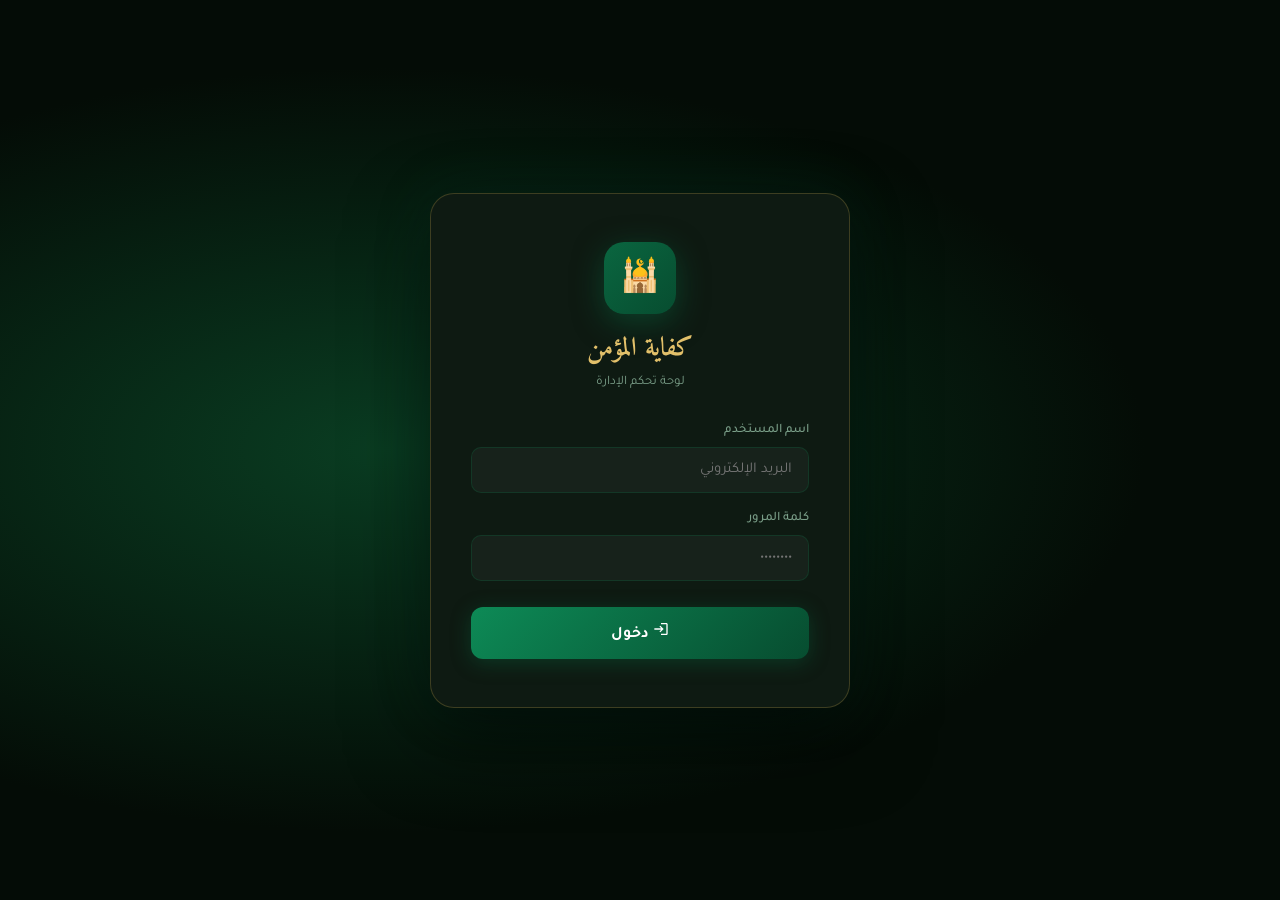
==== commit f6c6e43e: "Add files via upload" ====
--- a/dashboard.html
+++ b/dashboard.html
@@ -4,529 +4,10 @@
 <meta charset="UTF-8">
 <meta name="viewport" content="width=device-width, initial-scale=1.0">
 <title>لوحة التحكم — كفاية المؤمن</title>
+<link rel="stylesheet" href="dashboard.css">
 <link href="https://fonts.googleapis.com/css2?family=Tajawal:wght@300;400;500;700;800;900&family=Amiri:wght@400;700&display=swap" rel="stylesheet">
 <link href="https://cdnjs.cloudflare.com/ajax/libs/font-awesome/6.5.0/css/all.min.css" rel="stylesheet" crossorigin="anonymous">
 <link id="fa-backup" rel="stylesheet" crossorigin="anonymous">
-<script>
-// Test if Font Awesome loaded correctly — if not, try jsDelivr then emoji fallback
-(function(){
-  const test = document.createElement('span');
-  test.className = 'fas fa-home';
-  test.style.cssText = 'position:absolute;visibility:hidden;';
-  document.head.appendChild(test);
-  window.addEventListener('load', function(){
-    const w = window.getComputedStyle(test, ':before').content;
-    document.head.removeChild(test);
-    if (!w || w === 'none' || w === '') {
-      // Try jsDelivr fallback
-      document.getElementById('fa-backup').href =
-        'https://cdn.jsdelivr.net/npm/@fortawesome/fontawesome-free@6.5.0/css/all.min.css';
-      setTimeout(applyEmojiIcons, 2000);
-    }
-  });
-  function applyEmojiIcons(){
-    const test2 = document.createElement('span');
-    test2.className = 'fas fa-home';
-    test2.style.cssText = 'position:absolute;visibility:hidden;';
-    document.body.appendChild(test2);
-    const w2 = window.getComputedStyle(test2,':before').content;
-    document.body.removeChild(test2);
-    if (w2 && w2 !== 'none') return; // FA loaded via backup
-    const map = {
-      'fa-chart-pie':'📊','fa-microphone':'🎙','fa-book-open':'📚','fa-moon':'🌙',
-      'fa-user-tie':'👤','fa-tags':'🏷','fa-eye':'👁','fa-cog':'⚙️','fa-info-circle':'ℹ️',
-      'fa-bars':'☰','fa-sign-in-alt':'🔓','fa-sign-out-alt':'🔒','fa-save':'💾',
-      'fa-plus':'＋','fa-edit':'✏️','fa-trash':'🗑️','fa-times':'✕','fa-check-circle':'✅',
-      'fa-exclamation-circle':'⚠️','fa-search':'🔍','fa-sync':'🔄','fa-upload':'⬆️',
-      'fa-link':'🔗','fa-music':'🎵','fa-image':'🖼️','fa-file-pdf':'📄',
-      'fa-robot':'🤖','fa-plug':'🔌','fa-shield-alt':'🛡️','fa-key':'🔑',
-      'fa-lock':'🔒','fa-palette':'🎨','fa-globe':'🌐','fa-share-alt':'📤',
-      'fa-spinner':'⏳','fa-headphones':'🎧','fa-download':'⬇️','fa-play':'▶️',
-      'fa-chart-bar':'📈','fa-clock':'🕐','fa-external-link-alt':'↗️',
-      'fa-microphone-alt':'🎤','fa-book':'📖','fa-star-and-crescent':'☪️',
-      'fa-th-large':'⊞','fa-exclamation-triangle':'⚠️','fa-arrow-down':'⬇️',
-      'fa-file-alt':'📝','fa-check':'✓','fa-eye-slash':'🙈','fa-trash-alt':'🗑️',
-      'fa-circle':'●','fa-tag':'🏷️','fa-user-slash':'🚫','fa-microphone-slash':'🚫',
-      'fa-whatsapp':'💬','fa-telegram':'✈️','fa-twitter':'𝕏',
-    };
-    document.querySelectorAll('i').forEach(el => {
-      for (const [k,v] of Object.entries(map)) {
-        if (el.className && el.className.includes && el.className.includes(k)) {
-          el.textContent = v;
-          el.style.fontStyle = 'normal';
-          el.style.fontSize = '14px';
-          break;
-        }
-      }
-    });
-  }
-  window._applyEmojiIcons = applyEmojiIcons;
-})();
-</script>
-<style>
-:root {
-  --emerald: #0a6640;
-  --emerald-light: #0d8a56;
-  --emerald-glow: #12b36e;
-  --emerald-dark: #074d30;
-  --emerald-deeper: #042e1c;
-  --gold: #c8a84b;
-  --gold-light: #e2c06a;
-  --gold-pale: #f5e8c0;
-  --bg-dark: #080f0b;
-  --bg-card: #0e1a12;
-  --bg-card2: #111f15;
-  --bg-sidebar: #090e0b;
-  --border: rgba(10,102,64,0.3);
-  --border-gold: rgba(200,168,75,0.25);
-  --text-white: #f0f4f1;
-  --text-muted: #7a9e88;
-  --text-gold: #c8a84b;
-  --danger: #e05252;
-  --warning: #e8a020;
-  --info: #2a9dd4;
-  --success: #2dc77a;
-  --sidebar-w: 260px;
-  --radius: 14px;
-  --shadow: 0 4px 24px rgba(0,0,0,0.4);
-}
-* { box-sizing: border-box; margin: 0; padding: 0; }
-html { scroll-behavior: smooth; }
-body {
-  font-family: 'Tajawal', sans-serif;
-  background: var(--bg-dark);
-  color: var(--text-white);
-  min-height: 100vh;
-  overflow-x: hidden;
-}
-
-/* ══════ LOGIN ══════ */
-#login-screen {
-  position: fixed; inset: 0; z-index: 1000;
-  background: radial-gradient(ellipse at 30% 50%, #0a3d22 0%, #040c06 60%);
-  display: flex; align-items: center; justify-content: center;
-}
-.login-box {
-  width: 420px; max-width: 95vw;
-  background: var(--bg-card);
-  border: 1px solid var(--border-gold);
-  border-radius: 24px;
-  padding: 48px 40px;
-  box-shadow: 0 30px 80px rgba(0,0,0,0.6), 0 0 60px rgba(10,102,64,0.15);
-  animation: fadeUp .5s ease;
-}
-@keyframes fadeUp { from { opacity:0; transform:translateY(30px); } to { opacity:1; transform:translateY(0); } }
-.login-logo { text-align: center; margin-bottom: 32px; }
-.login-logo .icon {
-  width: 72px; height: 72px; margin: 0 auto 12px;
-  background: linear-gradient(135deg, var(--emerald), var(--emerald-dark));
-  border-radius: 20px;
-  display: flex; align-items: center; justify-content: center;
-  font-size: 32px; box-shadow: 0 8px 30px rgba(10,102,64,0.5);
-}
-.login-logo h1 { font-family: 'Amiri', serif; font-size: 26px; color: var(--gold-light); }
-.login-logo p { font-size: 13px; color: var(--text-muted); margin-top: 4px; }
-.form-group { margin-bottom: 18px; }
-.form-group label { display: block; font-size: 13px; color: var(--text-muted); margin-bottom: 8px; font-weight: 500; }
-.form-group input {
-  width: 100%; padding: 13px 16px;
-  background: rgba(255,255,255,0.04);
-  border: 1px solid var(--border);
-  border-radius: 10px;
-  color: var(--text-white);
-  font-family: 'Tajawal', sans-serif; font-size: 15px;
-  transition: border-color .2s, box-shadow .2s; outline: none;
-}
-.form-group input:focus {
-  border-color: var(--emerald-light);
-  box-shadow: 0 0 0 3px rgba(10,102,64,0.2);
-}
-.btn-login {
-  width: 100%; padding: 14px;
-  background: linear-gradient(135deg, var(--emerald-light), var(--emerald-dark));
-  border: none; border-radius: 12px;
-  color: white; font-family: 'Tajawal', sans-serif;
-  font-size: 16px; font-weight: 700; cursor: pointer; margin-top: 8px;
-  transition: transform .15s, box-shadow .15s;
-  box-shadow: 0 4px 20px rgba(10,102,64,0.4);
-}
-.btn-login:hover { transform: translateY(-1px); box-shadow: 0 8px 30px rgba(10,102,64,0.5); }
-.login-hint { text-align: center; font-size: 12px; color: var(--text-muted); margin-top: 16px; }
-.login-error { background: rgba(224,82,82,0.1); border: 1px solid rgba(224,82,82,0.3); border-radius: 8px; padding: 10px 14px; font-size: 13px; color: var(--danger); margin-bottom: 14px; display: none; }
-
-/* ══════ LAYOUT ══════ */
-#app { display: none; }
-#app.visible { display: flex; min-height: 100vh; }
-
-/* SIDEBAR */
-.sidebar {
-  width: var(--sidebar-w);
-  background: var(--bg-sidebar);
-  border-left: 1px solid var(--border);
-  display: flex; flex-direction: column;
-  position: fixed; top: 0; right: 0; bottom: 0;
-  z-index: 100; transition: transform .3s ease;
-}
-.sidebar-header {
-  padding: 24px 20px; border-bottom: 1px solid var(--border);
-  display: flex; align-items: center; gap: 12px;
-}
-.sidebar-logo {
-  width: 42px; height: 42px;
-  background: linear-gradient(135deg, var(--emerald-light), var(--emerald-dark));
-  border-radius: 12px;
-  display: flex; align-items: center; justify-content: center;
-  font-size: 20px; flex-shrink: 0;
-}
-.sidebar-title h2 { font-family: 'Amiri', serif; font-size: 17px; color: var(--gold-light); line-height: 1.2; }
-.sidebar-title span { font-size: 11px; color: var(--text-muted); }
-.sidebar-nav { flex: 1; overflow-y: auto; padding: 16px 12px; }
-.nav-section { margin-bottom: 20px; }
-.nav-section-title {
-  font-size: 10px; font-weight: 700; letter-spacing: 1.5px;
-  color: var(--text-muted); text-transform: uppercase;
-  padding: 0 10px; margin-bottom: 6px;
-}
-.nav-item {
-  display: flex; align-items: center; gap: 10px;
-  padding: 10px 12px; border-radius: 10px;
-  cursor: pointer; color: var(--text-muted);
-  font-size: 14px; font-weight: 500;
-  transition: all .18s; margin-bottom: 2px;
-  position: relative;
-}
-.nav-item:hover { background: rgba(10,102,64,0.15); color: var(--text-white); }
-.nav-item.active {
-  background: linear-gradient(135deg, rgba(10,102,64,0.35), rgba(10,102,64,0.15));
-  color: var(--emerald-glow);
-  border: 1px solid rgba(10,102,64,0.3);
-}
-.nav-item.active::before {
-  content: ''; position: absolute; right: 0; top: 50%; transform: translateY(-50%);
-  width: 3px; height: 60%; background: var(--emerald-glow);
-  border-radius: 2px 0 0 2px;
-}
-.nav-item i { width: 18px; text-align: center; font-size: 15px; }
-.sidebar-footer { padding: 16px 12px; border-top: 1px solid var(--border); }
-.user-card {
-  display: flex; align-items: center; gap: 10px;
-  padding: 10px; border-radius: 10px;
-  background: rgba(255,255,255,0.03);
-}
-.user-avatar {
-  width: 36px; height: 36px; border-radius: 10px;
-  background: linear-gradient(135deg, var(--gold), var(--emerald-dark));
-  display: flex; align-items: center; justify-content: center;
-  font-size: 14px; font-weight: 700; color: white;
-}
-.user-info { flex: 1; }
-.user-info strong { display: block; font-size: 13px; }
-.user-info span { font-size: 11px; color: var(--text-muted); }
-.btn-logout {
-  background: none; border: none; color: var(--text-muted);
-  cursor: pointer; padding: 4px; border-radius: 6px; transition: color .2s;
-}
-.btn-logout:hover { color: var(--danger); }
-
-/* MAIN */
-.main { margin-right: var(--sidebar-w); flex: 1; display: flex; flex-direction: column; min-height: 100vh; }
-
-/* TOPBAR */
-.topbar {
-  height: 64px;
-  background: rgba(8,15,11,0.95);
-  backdrop-filter: blur(20px);
-  border-bottom: 1px solid var(--border);
-  display: flex; align-items: center;
-  padding: 0 28px; gap: 16px;
-  position: sticky; top: 0; z-index: 50;
-}
-.menu-toggle { display: none; background: none; border: none; color: var(--text-muted); font-size: 20px; cursor: pointer; }
-.topbar-title { font-size: 17px; font-weight: 700; }
-.topbar-subtitle { font-size: 12px; color: var(--text-muted); margin-top: 1px; }
-.topbar-actions { margin-right: auto; display: flex; align-items: center; gap: 12px; }
-.btn-icon {
-  width: 38px; height: 38px; border-radius: 10px;
-  background: rgba(255,255,255,0.05);
-  border: 1px solid var(--border);
-  display: flex; align-items: center; justify-content: center;
-  cursor: pointer; color: var(--text-muted);
-  font-size: 15px; transition: all .18s; position: relative;
-}
-.btn-icon:hover { background: rgba(10,102,64,0.2); color: var(--text-white); border-color: var(--emerald); }
-
-/* PAGE CONTENT */
-.page-content { padding: 28px; flex: 1; display: none; }
-.page-content.active { display: block; animation: fadeIn .25s ease; }
-@keyframes fadeIn { from { opacity:0; } to { opacity:1; } }
-
-/* SECTION HEADER */
-.section-header {
-  display: flex; align-items: center; justify-content: space-between;
-  margin-bottom: 24px; flex-wrap: wrap; gap: 12px;
-}
-.section-header h2 { font-size: 20px; font-weight: 800; }
-.section-header p { font-size: 13px; color: var(--text-muted); margin-top: 2px; }
-
-/* STATS GRID */
-.stats-grid { display: grid; grid-template-columns: repeat(auto-fit, minmax(200px, 1fr)); gap: 16px; margin-bottom: 28px; }
-.stat-card {
-  background: var(--bg-card); border: 1px solid var(--border);
-  border-radius: var(--radius); padding: 22px;
-  position: relative; overflow: hidden;
-  transition: transform .2s, border-color .2s;
-}
-.stat-card:hover { transform: translateY(-2px); border-color: rgba(10,102,64,0.5); }
-.stat-card::before { content: ''; position: absolute; top: 0; left: 0; right: 0; height: 2px; }
-.stat-card.green::before { background: linear-gradient(90deg, var(--emerald-glow), transparent); }
-.stat-card.gold::before { background: linear-gradient(90deg, var(--gold), transparent); }
-.stat-card.blue::before { background: linear-gradient(90deg, var(--info), transparent); }
-.stat-card.red::before { background: linear-gradient(90deg, var(--danger), transparent); }
-.stat-icon { width: 44px; height: 44px; border-radius: 12px; display: flex; align-items: center; justify-content: center; font-size: 20px; margin-bottom: 14px; }
-.stat-icon.green { background: rgba(45,199,122,0.12); color: var(--success); }
-.stat-icon.gold { background: rgba(200,168,75,0.12); color: var(--gold-light); }
-.stat-icon.blue { background: rgba(42,157,212,0.12); color: var(--info); }
-.stat-icon.red { background: rgba(224,82,82,0.12); color: var(--danger); }
-.stat-val { font-size: 28px; font-weight: 900; line-height: 1; }
-.stat-label { font-size: 12px; color: var(--text-muted); margin-top: 6px; }
-
-/* CARDS */
-.card { background: var(--bg-card); border: 1px solid var(--border); border-radius: var(--radius); overflow: hidden; }
-.card-header { padding: 18px 22px; border-bottom: 1px solid var(--border); display: flex; align-items: center; justify-content: space-between; }
-.card-header h3 { font-size: 15px; font-weight: 700; }
-.card-body { padding: 22px; }
-.grid-2 { display: grid; grid-template-columns: 1fr 1fr; gap: 20px; margin-bottom: 20px; }
-
-/* TABLE */
-.table-wrap { overflow-x: auto; }
-table { width: 100%; border-collapse: collapse; font-size: 13px; }
-th {
-  padding: 11px 14px; text-align: right;
-  font-size: 11px; font-weight: 700; color: var(--text-muted);
-  text-transform: uppercase; letter-spacing: 0.8px;
-  border-bottom: 1px solid var(--border);
-}
-td { padding: 13px 14px; border-bottom: 1px solid rgba(255,255,255,0.04); vertical-align: middle; }
-tr:last-child td { border-bottom: none; }
-tr:hover td { background: rgba(10,102,64,0.06); }
-.td-title { font-weight: 600; color: var(--text-white); }
-.td-sub { font-size: 11px; color: var(--text-muted); margin-top: 2px; }
-
-/* BADGE */
-.badge {
-  display: inline-flex; align-items: center; gap: 4px;
-  padding: 3px 10px; border-radius: 20px;
-  font-size: 11px; font-weight: 600;
-}
-.badge-green { background: rgba(45,199,122,0.12); color: var(--success); }
-.badge-gold { background: rgba(200,168,75,0.12); color: var(--gold-light); }
-.badge-red { background: rgba(224,82,82,0.12); color: var(--danger); }
-.badge-blue { background: rgba(42,157,212,0.12); color: var(--info); }
-.badge-muted { background: rgba(255,255,255,0.06); color: var(--text-muted); }
-
-/* BUTTONS */
-.btn {
-  display: inline-flex; align-items: center; gap: 7px;
-  padding: 9px 18px; border-radius: 10px;
-  font-family: 'Tajawal', sans-serif; font-size: 13px; font-weight: 600;
-  cursor: pointer; border: none; transition: all .18s;
-}
-.btn-primary { background: linear-gradient(135deg, var(--emerald-light), var(--emerald-dark)); color: white; box-shadow: 0 4px 15px rgba(10,102,64,0.35); }
-.btn-primary:hover { transform: translateY(-1px); box-shadow: 0 6px 20px rgba(10,102,64,0.5); }
-.btn-primary:disabled { opacity: .5; cursor: not-allowed; transform: none; }
-.btn-gold { background: linear-gradient(135deg, var(--gold), #8a6e28); color: white; }
-.btn-outline { background: transparent; color: var(--text-muted); border: 1px solid var(--border); }
-.btn-outline:hover { border-color: var(--emerald); color: var(--text-white); }
-.btn-danger { background: rgba(224,82,82,0.15); color: var(--danger); border: 1px solid rgba(224,82,82,0.2); }
-.btn-danger:hover { background: rgba(224,82,82,0.25); }
-.btn-sm { padding: 6px 12px; font-size: 12px; border-radius: 8px; }
-.action-btns { display: flex; gap: 6px; }
-
-/* FORM */
-.form-row { display: grid; grid-template-columns: 1fr 1fr; gap: 16px; margin-bottom: 16px; }
-.form-field { margin-bottom: 16px; }
-.form-field label { display: block; font-size: 12px; font-weight: 600; color: var(--text-muted); margin-bottom: 7px; text-transform: uppercase; letter-spacing: 0.5px; }
-.form-field input, .form-field textarea, .form-field select {
-  width: 100%; padding: 11px 14px;
-  background: rgba(255,255,255,0.04);
-  border: 1px solid var(--border);
-  border-radius: 10px; color: var(--text-white);
-  font-family: 'Tajawal', sans-serif; font-size: 14px;
-  outline: none; transition: border-color .2s;
-}
-.form-field input:focus, .form-field textarea:focus, .form-field select:focus {
-  border-color: var(--emerald-light);
-  box-shadow: 0 0 0 3px rgba(10,102,64,0.15);
-}
-.form-field textarea { resize: vertical; min-height: 100px; }
-.form-field select option { background: #0e1a12; }
-
-/* UPLOAD ZONE */
-.upload-zone {
-  border: 2px dashed var(--border);
-  border-radius: 12px; padding: 32px;
-  text-align: center; cursor: pointer; transition: all .2s;
-  position: relative; overflow: hidden;
-}
-.upload-zone:hover { border-color: var(--emerald-light); background: rgba(10,102,64,0.05); }
-.upload-zone i { font-size: 36px; color: var(--text-muted); margin-bottom: 10px; display: block; }
-.upload-zone p { font-size: 13px; color: var(--text-muted); }
-.upload-zone span { font-size: 11px; color: var(--text-muted); opacity: 0.6; }
-.upload-zone input[type="file"] { position: absolute; inset: 0; opacity: 0; cursor: pointer; width: 100%; height: 100%; }
-.upload-preview { font-size: 12px; color: var(--emerald-glow); margin-top: 8px; font-weight: 600; }
-
-/* TOGGLE SWITCH */
-.toggle-wrap { display: flex; align-items: center; justify-content: space-between; padding: 14px 0; border-bottom: 1px solid var(--border); }
-.toggle-wrap:last-child { border-bottom: none; }
-.toggle-info strong { display: block; font-size: 14px; font-weight: 600; }
-.toggle-info span { font-size: 12px; color: var(--text-muted); }
-.toggle { position: relative; width: 46px; height: 26px; flex-shrink: 0; }
-.toggle input { opacity: 0; width: 0; height: 0; }
-.toggle-slider { position: absolute; inset: 0; background: rgba(255,255,255,0.1); border-radius: 26px; cursor: pointer; transition: .3s; }
-.toggle-slider:before { content: ''; position: absolute; width: 20px; height: 20px; border-radius: 50%; background: white; top: 3px; right: 3px; transition: .3s; box-shadow: 0 2px 6px rgba(0,0,0,0.3); }
-.toggle input:checked + .toggle-slider { background: var(--emerald-light); }
-.toggle input:checked + .toggle-slider:before { transform: translateX(-20px); }
-
-/* COLOR PICKER */
-.color-grid { display: flex; gap: 10px; flex-wrap: wrap; margin-top: 8px; }
-.color-swatch { width: 36px; height: 36px; border-radius: 10px; cursor: pointer; border: 2px solid transparent; transition: transform .15s, border-color .15s; }
-.color-swatch:hover { transform: scale(1.15); }
-.color-swatch.selected { border-color: white; transform: scale(1.1); }
-
-/* CHART BAR */
-.chart-bar-wrap { display: flex; flex-direction: column; gap: 12px; }
-.chart-bar-item {}
-.chart-bar-label { display: flex; justify-content: space-between; font-size: 12px; margin-bottom: 5px; }
-.chart-bar-label span:last-child { color: var(--text-muted); }
-.chart-bar-bg { height: 8px; background: rgba(255,255,255,0.06); border-radius: 10px; overflow: hidden; }
-.chart-bar-fill { height: 100%; border-radius: 10px; transition: width 1s ease; }
-
-/* ACTIVITY FEED */
-.activity-item { display: flex; gap: 12px; padding: 12px 0; border-bottom: 1px solid rgba(255,255,255,0.04); }
-.activity-item:last-child { border-bottom: none; }
-.activity-dot { width: 36px; height: 36px; border-radius: 10px; display: flex; align-items: center; justify-content: center; font-size: 15px; flex-shrink: 0; margin-top: 2px; }
-.activity-content strong { display: block; font-size: 13px; font-weight: 600; }
-.activity-content span { font-size: 11px; color: var(--text-muted); }
-
-/* SEARCH */
-.search-bar { display: flex; align-items: center; gap: 10px; background: rgba(255,255,255,0.04); border: 1px solid var(--border); border-radius: 10px; padding: 9px 14px; min-width: 240px; }
-.search-bar i { color: var(--text-muted); font-size: 14px; }
-.search-bar input { background: none; border: none; color: var(--text-white); font-family: 'Tajawal', sans-serif; font-size: 13px; outline: none; flex: 1; }
-
-/* MODAL */
-.modal-overlay {
-  position: fixed; inset: 0; background: rgba(0,0,0,0.7);
-  backdrop-filter: blur(4px);
-  z-index: 200; display: none;
-  align-items: center; justify-content: center;
-}
-.modal-overlay.open { display: flex; }
-.modal {
-  background: var(--bg-card2);
-  border: 1px solid var(--border);
-  border-radius: 20px; padding: 32px;
-  width: 580px; max-width: 95vw; max-height: 90vh;
-  overflow-y: auto; animation: fadeUp .3s ease;
-}
-.modal-header { display: flex; align-items: center; justify-content: space-between; margin-bottom: 24px; }
-.modal-header h3 { font-size: 18px; font-weight: 700; }
-.modal-close { background: none; border: none; color: var(--text-muted); cursor: pointer; font-size: 20px; }
-.modal-footer { display: flex; gap: 10px; justify-content: flex-end; margin-top: 24px; padding-top: 20px; border-top: 1px solid var(--border); }
-
-/* THUMB */
-.thumb { width: 48px; height: 48px; border-radius: 10px; object-fit: cover; background: rgba(255,255,255,0.05); display: flex; align-items: center; justify-content: center; font-size: 20px; }
-
-/* MOBILE */
-.mobile-overlay { display: none; }
-@media (max-width: 900px) {
-  .sidebar { transform: translateX(100%); }
-  .sidebar.open { transform: translateX(0); box-shadow: -20px 0 60px rgba(0,0,0,0.5); }
-  .main { margin-right: 0; }
-  .menu-toggle { display: flex; }
-  .grid-2 { grid-template-columns: 1fr; }
-  .form-row { grid-template-columns: 1fr; }
-  .mobile-overlay { display: block; position: fixed; inset: 0; background: rgba(0,0,0,0.5); z-index: 99; display: none; }
-  .mobile-overlay.open { display: block; }
-  .stats-grid { grid-template-columns: 1fr 1fr; }
-}
-@media (max-width: 540px) {
-  .stats-grid { grid-template-columns: 1fr; }
-  .page-content { padding: 16px; }
-  .topbar { padding: 0 16px; }
-}
-
-/* TOAST */
-.toast {
-  position: fixed; bottom: 24px; left: 24px;
-  background: var(--bg-card2); border: 1px solid var(--border-gold);
-  border-radius: 12px; padding: 14px 20px;
-  display: flex; align-items: center; gap: 12px;
-  z-index: 300; transform: translateY(100px); opacity: 0;
-  transition: all .3s; font-size: 14px;
-  box-shadow: 0 10px 40px rgba(0,0,0,0.4);
-}
-.toast.show { transform: translateY(0); opacity: 1; }
-.toast i { font-size: 18px; }
-.toast.success i { color: var(--success); }
-.toast.error i { color: var(--danger); }
-
-/* BOOK GRID */
-.book-grid { display: grid; grid-template-columns: repeat(auto-fill, minmax(140px,1fr)); gap: 16px; }
-.book-card { background: var(--bg-card); border: 1px solid var(--border); border-radius: 12px; overflow: hidden; transition: transform .2s, border-color .2s; }
-.book-card:hover { transform: translateY(-4px); border-color: rgba(10,102,64,0.5); }
-.book-cover { height: 160px; background: linear-gradient(135deg, var(--emerald-dark), #0a3020); display: flex; align-items: center; justify-content: center; font-size: 48px; }
-.book-info { padding: 12px; }
-.book-info strong { display: block; font-size: 12px; font-weight: 700; line-height: 1.3; margin-bottom: 4px; }
-.book-info span { font-size: 11px; color: var(--text-muted); }
-
-/* SHEIKH CARD */
-.sheikh-grid { display: grid; grid-template-columns: repeat(auto-fill, minmax(180px,1fr)); gap: 16px; }
-.sheikh-card { background: var(--bg-card); border: 1px solid var(--border); border-radius: 14px; padding: 20px; text-align: center; transition: transform .2s; }
-.sheikh-card:hover { transform: translateY(-3px); border-color: rgba(200,168,75,0.3); }
-.sheikh-avatar { width: 60px; height: 60px; border-radius: 50%; margin: 0 auto 12px; background: linear-gradient(135deg, var(--emerald), var(--gold)); display: flex; align-items: center; justify-content: center; font-size: 24px; font-weight: 700; }
-.sheikh-card strong { display: block; font-size: 14px; font-weight: 700; margin-bottom: 4px; }
-.sheikh-card span { font-size: 12px; color: var(--text-muted); }
-
-/* LOADING SPINNER */
-.spinner { display: inline-block; width: 16px; height: 16px; border: 2px solid rgba(255,255,255,0.3); border-top-color: white; border-radius: 50%; animation: spin .6s linear infinite; }
-@keyframes spin { to { transform: rotate(360deg); } }
-
-/* EMPTY STATE */
-.empty-state { text-align: center; padding: 60px 20px; color: var(--text-muted); }
-.empty-state i { font-size: 48px; margin-bottom: 16px; display: block; opacity: .3; }
-.empty-state p { font-size: 15px; }
-
-/* CONFIRM DIALOG */
-.confirm-overlay {
-  position: fixed; inset: 0; background: rgba(0,0,0,0.8); backdrop-filter: blur(4px);
-  z-index: 400; display: none; align-items: center; justify-content: center;
-}
-.confirm-overlay.open { display: flex; }
-.confirm-box {
-  background: var(--bg-card2); border: 1px solid rgba(224,82,82,0.3);
-  border-radius: 20px; padding: 32px; width: 400px; max-width: 95vw;
-  text-align: center; animation: fadeUp .3s ease;
-}
-.confirm-box i { font-size: 48px; color: var(--danger); margin-bottom: 16px; display: block; }
-.confirm-box h3 { font-size: 18px; font-weight: 700; margin-bottom: 8px; }
-.confirm-box p { font-size: 14px; color: var(--text-muted); margin-bottom: 24px; }
-.confirm-btns { display: flex; gap: 10px; justify-content: center; }
-
-/* SETTINGS ROW */
-.settings-section { margin-bottom: 28px; }
-.settings-section h3 { font-size: 15px; font-weight: 700; margin-bottom: 16px; padding-bottom: 10px; border-bottom: 1px solid var(--border); display: flex; align-items: center; gap: 8px; }
-.settings-section h3 i { color: var(--emerald-glow); }
-
-/* ══ INLINE SVG ICON SYSTEM — works without internet ══
-   Usage: <i class="ki ki-dashboard"></i>  */
-.ki { display:inline-flex; align-items:center; justify-content:center; width:1em; height:1em; vertical-align:middle; flex-shrink:0; }
-.ki svg { width:100%; height:100%; fill:currentColor; }
-/* Size overrides */
-.ki-lg { font-size:20px; }
-.ki-xl { font-size:24px; }
-.ki-2x { font-size:32px; }
-.ki-3x { font-size:48px; }
-</style>
 <style id="fa-override">
 /* If FA loads, the i tags render correctly. If not, ki-* SVGs fill the gaps. */
 </style>
@@ -544,16 +25,16 @@
     <div class="login-error" id="login-error"><svg width="18" height="18" viewBox="0 0 24 24" fill="currentColor"><path d="M12 2C6.48 2 2 6.48 2 12s4.48 10 10 10 10-4.48 10-10S17.52 2 12 2zm1 15h-2v-2h2v2zm0-4h-2V7h2v6z"/></svg> <span id="login-error-msg"></span></div>
     <div class="form-group">
       <label>اسم المستخدم</label>
-      <input type="text" id="login-user" placeholder="admin" value="admin">
+      <input type="email" id="login-user" placeholder="البريد الإلكتروني" autocomplete="email">
     </div>
     <div class="form-group">
       <label>كلمة المرور</label>
-      <input type="password" id="login-pass" placeholder="••••••••" value="admin123">
+      <input type="password" id="login-pass" placeholder="••••••••" autocomplete="current-password">
     </div>
     <button class="btn-login" id="login-btn" onclick="doLogin()">
       <svg width="1em" height="1em" viewBox="0 0 24 24" fill="currentColor"><path d="M11 7L9.6 8.4l2.6 2.6H2v2h10.2l-2.6 2.6L11 17l5-5-5-5zm9 12h-8v2h8c1.1 0 2-.9 2-2V5c0-1.1-.9-2-2-2h-8v2h8v14z"/></svg> دخول
     </button>
-    <p class="login-hint">المستخدم: admin &nbsp;|&nbsp; كلمة المرور: admin123</p>
+
   </div>
 </div>
 
@@ -853,6 +334,29 @@
               <div class="form-field"><label>اسم الموقع</label><input type="text" id="s-site-name" placeholder="كفاية المؤمن"></div>
               <div class="form-field"><label>وصف الموقع</label><textarea id="s-site-desc" placeholder="وصف مختصر..."></textarea></div>
               <div class="form-field"><label>البريد الإلكتروني</label><input type="email" id="s-email" placeholder="info@kifayat.com"></div>
+              <div class="form-field">
+                <label>شعار الموقع (Logo)</label>
+                <div style="display:flex;gap:12px;align-items:center;margin-bottom:8px">
+                  <div id="logo-preview" style="width:56px;height:56px;border-radius:12px;background:var(--bg);border:1px solid var(--border);display:flex;align-items:center;justify-content:center;font-size:28px;overflow:hidden;flex-shrink:0">🕌</div>
+                  <div style="flex:1">
+                    <input type="file" id="logo-file" accept="image/*" onchange="uploadSiteLogo(this)" style="display:none">
+                    <button type="button" class="btn btn-outline btn-sm" onclick="document.getElementById('logo-file').click()" style="width:100%;margin-bottom:6px">📁 رفع صورة</button>
+                    <input type="text" id="s-logo-url" placeholder="أو أدخل رابط الصورة" style="font-size:12px" oninput="previewLogo(this.value)">
+                  </div>
+                </div>
+                <input type="hidden" id="s-logo-uploaded">
+              </div>
+              <div class="form-field">
+                <label>Favicon (أيقونة المتصفح)</label>
+                <div style="display:flex;gap:12px;align-items:center">
+                  <div id="fav-preview" style="width:32px;height:32px;border:1px solid var(--border);border-radius:6px;display:flex;align-items:center;justify-content:center;font-size:16px;overflow:hidden;flex-shrink:0">🕌</div>
+                  <div style="flex:1">
+                    <input type="file" id="fav-file" accept="image/png,image/x-icon,image/svg+xml" onchange="uploadFavicon(this)" style="display:none">
+                    <button type="button" class="btn btn-outline btn-sm" onclick="document.getElementById('fav-file').click()" style="width:100%">📁 رفع Favicon (PNG/ICO)</button>
+                  </div>
+                </div>
+                <input type="hidden" id="s-fav-uploaded">
+              </div>
             </div>
           </div>
           <div class="card" style="margin-bottom:20px">
@@ -1262,16 +766,38 @@
       <button class="modal-close" onclick="closeModal('modal-hadith')"><svg width="16" height="16" viewBox="0 0 24 24" fill="currentColor"><path d="M19 6.41L17.59 5 12 10.59 6.41 5 5 6.41 10.59 12 5 17.59 6.41 19 12 13.41 17.59 19 19 17.59 13.41 12z"/></svg></button>
     </div>
     <input type="hidden" id="hadith-id">
-    <div class="form-row">
-      <div class="form-field"><label>النوع</label>
-        <select id="hadith-type"><option value="hadith">حديث</option><option value="dua">دعاء</option><option value="quran">آية قرآنية</option></select>
-      </div>
-      <div class="form-field"><label>المصدر</label><input type="text" id="hadith-source" placeholder="رواه البخاري"></div>
-    </div>
-    <div class="form-field"><label>النص *</label><textarea style="min-height:140px;font-family:'Amiri',serif;font-size:17px;line-height:2" id="hadith-text" placeholder="أدخل نص الحديث أو الدعاء..."></textarea></div>
+    <!-- Auto fetch toggle -->
+    <div style="background:rgba(42,157,212,0.07);border:1px solid rgba(42,157,212,0.2);border-radius:12px;padding:14px;margin-bottom:14px">
+      <div style="display:flex;align-items:center;gap:10px;margin-bottom:6px">
+        <span style="font-size:13px;font-weight:700">🤖 جلب تلقائي من API</span>
+        <label class="toggle" style="margin-right:auto"><input type="checkbox" id="hadith-auto-fetch" onchange="toggleAutoFetch(this.checked)"><span class="toggle-slider"></span></label>
+      </div>
+      <p style="font-size:11px;color:var(--text-muted)">جلب حديث تلقائياً من hadith-api.com (اللغة العربية)</p>
+      <button type="button" class="btn btn-outline btn-sm" id="btn-fetch-now" onclick="fetchHadithNow()" style="margin-top:8px;display:none">↻ جلب الآن وتعبئة الحقول</button>
+    </div>
+
+    <div id="hadith-manual-fields">
+      <div class="form-row">
+        <div class="form-field"><label>النوع</label>
+          <select id="hadith-type"><option value="hadith">حديث</option><option value="dua">دعاء</option><option value="quran">آية قرآنية</option></select>
+        </div>
+        <div class="form-field"><label>المصدر</label><input type="text" id="hadith-source" placeholder="رواه البخاري"></div>
+      </div>
+      <div class="form-field"><label>النص *</label><textarea style="min-height:140px;font-family:'Amiri',serif;font-size:17px;line-height:2" id="hadith-text" placeholder="أدخل نص الحديث أو الدعاء..."></textarea></div>
+      <div class="form-field">
+        <label>📅 جدولة العرض (اختياري)</label>
+        <input type="date" id="hadith-schedule-date">
+        <p style="font-size:11px;color:var(--text-muted);margin-top:4px">اتركه فارغاً ليظهر فوراً — يمكن إضافة أحاديث متعددة لأيام مختلفة</p>
+      </div>
+    </div>
     <div style="display:flex;align-items:center;justify-content:space-between;padding:12px 0;border-top:1px solid var(--border)">
       <div><strong style="font-size:13px">تفعيل كحديث اليوم؟</strong><p style="font-size:12px;color:var(--text-muted)">سيظهر في الصفحة الرئيسية</p></div>
-      <label class="toggle"><input type="checkbox" id="hadith-active"><span class="toggle-slider"></span></label>
+      <div class="form-field" id="hadith-schedule-field">
+        <label>جدولة (اختياري)</label>
+        <input type="date" id="hadith-schedule-date" title="سيظهر هذا الحديث في التاريخ المحدد">
+        <p style="font-size:11px;color:var(--text-muted);margin-top:4px">اتركه فارغاً للإضافة الفورية</p>
+      </div>
+    <label class="toggle"><input type="checkbox" id="hadith-active"><span class="toggle-slider"></span></label>
     </div>
     <div class="modal-footer">
       <button class="btn btn-outline" onclick="closeModal('modal-hadith')">إلغاء</button>
@@ -1289,8 +815,29 @@
     </div>
     <input type="hidden" id="sheikh-id">
     <div class="form-field"><label>الاسم الكامل *</label><input type="text" id="sheikh-name" placeholder="الشيخ ..."></div>
+    <div class="form-field"><label>التخصص / اللقب</label><input type="text" id="sheikh-specialty" placeholder="فقه وأصول — جامعة الأزهر"></div>
     <div class="form-field"><label>نبذة مختصرة</label><textarea id="sheikh-bio" placeholder="سيرة ذاتية..."></textarea></div>
-    <div class="form-field"><label>رابط الصورة الشخصية</label><input type="url" id="sheikh-image" placeholder="https://..."></div>
+    <div class="form-field">
+      <label>الصورة الشخصية</label>
+      <div style="display:flex;gap:8px;margin-bottom:8px">
+        <button type="button" class="btn btn-outline btn-sm" id="img-src-url-btn" onclick="setImgSrc('url')" style="flex:1">🔗 رابط</button>
+        <button type="button" class="btn btn-primary btn-sm" id="img-src-file-btn" onclick="setImgSrc('file')" style="flex:1">📁 رفع ملف</button>
+      </div>
+      <div id="img-src-url">
+        <input type="url" id="sheikh-image" placeholder="https://...">
+      </div>
+      <div id="img-src-file" style="display:none">
+        <input type="file" id="sheikh-image-file" accept="image/*" onchange="previewSheikhImg(this)" style="display:none">
+        <div onclick="document.getElementById('sheikh-image-file').click()"
+          style="border:2px dashed var(--border);border-radius:12px;padding:20px;text-align:center;cursor:pointer;transition:border-color .2s"
+          onmouseover="this.style.borderColor='var(--emerald)'" onmouseout="this.style.borderColor='var(--border)'">
+          <div id="sheikh-img-preview" style="margin-bottom:8px;font-size:32px">📷</div>
+          <div style="font-size:12px;color:var(--text-muted)">اضغط لاختيار صورة (JPG، PNG، WEBP)</div>
+        </div>
+      </div>
+      <input type="hidden" id="sheikh-image-uploaded">
+    </div>
+    <div class="form-field"><label>رابط تويتر/X</label><input type="text" id="sheikh-twitter" placeholder="@username"></div>
     <div class="modal-footer">
       <button class="btn btn-outline" onclick="closeModal('modal-sheikh')">إلغاء</button>
       <button class="btn btn-primary" id="save-sheikh-btn" onclick="saveSheikh()"><svg width="14" height="14" viewBox="0 0 24 24" fill="currentColor"><path d="M17 3H5c-1.11 0-2 .9-2 2v14c0 1.1.89 2 2 2h14c1.1 0 2-.9 2-2V7l-4-4zm-5 16c-1.66 0-3-1.34-3-3s1.34-3 3-3 3 1.34 3 3-1.34 3-3 3zm3-10H5V5h10v4z"/></svg> حفظ</button>
@@ -1334,1569 +881,8 @@
   <span id="toast-msg">تم</span>
 </div>
 
-<script data-cfasync="false" src="/cdn-cgi/scripts/5c5dd728/cloudflare-static/email-decode.min.js"></script><script>
-// ════════════════════════════════════════
-//  SUPABASE CONFIG
-// ════════════════════════════════════════
-const SUPABASE_URL = 'https://qfmsplotijbnwderzbkv.supabase.co';
-const SUPABASE_KEY = 'eyJhbGciOiJIUzI1NiIsInR5cCI6IkpXVCJ9.eyJpc3MiOiJzdXBhYmFzZSIsInJlZiI6InFmbXNwbG90aWpibndkZXJ6Ymt2Iiwicm9sZSI6ImFub24iLCJpYXQiOjE3NzMwNjQwMzQsImV4cCI6MjA4ODY0MDAzNH0.FgDbDDU7ELt5wd6VihhTECTusHtA7vagr4widsp3XyA';
-
-const HEADERS = {
-  'apikey': SUPABASE_KEY,
-  'Authorization': `Bearer ${SUPABASE_KEY}`,
-  'Content-Type': 'application/json',
-  'Prefer': 'return=representation'
-};
-
-// ── Generic DB helpers ──
-async function dbGet(table, params = '') {
-  const res = await fetch(`${SUPABASE_URL}/rest/v1/${table}?${params}`, { headers: HEADERS });
-  if (!res.ok) throw new Error(await res.text());
-  return res.json();
-}
-
-async function dbInsert(table, data) {
-  const res = await fetch(`${SUPABASE_URL}/rest/v1/${table}`, {
-    method: 'POST', headers: HEADERS, body: JSON.stringify(data)
-  });
-  if (!res.ok) throw new Error(await res.text());
-  return res.json();
-}
-
-async function dbUpdate(table, id, data) {
-  const res = await fetch(`${SUPABASE_URL}/rest/v1/${table}?id=eq.${id}`, {
-    method: 'PATCH', headers: HEADERS, body: JSON.stringify(data)
-  });
-  if (!res.ok) throw new Error(await res.text());
-  return res.json();
-}
-
-async function dbUpsert(table, data, onConflict = 'id') {
-  const res = await fetch(`${SUPABASE_URL}/rest/v1/${table}?on_conflict=${onConflict}`, {
-    method: 'POST',
-    headers: { ...HEADERS, 'Prefer': 'return=representation,resolution=merge-duplicates' },
-    body: JSON.stringify(data)
-  });
-  if (!res.ok) throw new Error(await res.text());
-  return res.json();
-}
-
-async function dbDelete(table, id) {
-  const res = await fetch(`${SUPABASE_URL}/rest/v1/${table}?id=eq.${id}`, {
-    method: 'DELETE', headers: HEADERS
-  });
-  if (!res.ok) throw new Error(await res.text());
-  return true;
-}
-
-// ════════════════════════════════════════
-//  LOGIN
-// ════════════════════════════════════════
-async function doLogin() {
-  const u = document.getElementById('login-user').value.trim();
-  const p = document.getElementById('login-pass').value.trim();
-  const btn = document.getElementById('login-btn');
-  const errEl = document.getElementById('login-error');
-
-  btn.innerHTML = '<span class="spinner"></span> جارٍ التحقق...';
-  btn.disabled = true;
-  errEl.style.display = 'none';
-
-  try {
-    // Check against settings table (admin credentials stored there)
-    const rows = await dbGet('settings', 'key=in.(admin_user,admin_pass)&select=key,value');
-    const cfg = {};
-    rows.forEach(r => cfg[r.key] = r.value);
-
-    const storedUser = cfg['admin_user'] || 'admin';
-    const storedPass = cfg['admin_pass'] || 'admin123';
-
-    if (u === storedUser && p === storedPass) {
-      sessionStorage.setItem('kifayat_admin', '1');
-      document.getElementById('login-screen').style.opacity = '0';
-      document.getElementById('login-screen').style.transition = 'opacity .4s';
-      setTimeout(() => {
-        document.getElementById('login-screen').style.display = 'none';
-        document.getElementById('app').classList.add('visible');
-        initApp();
-      }, 400);
-    } else {
-      throw new Error('اسم المستخدم أو كلمة المرور غير صحيحة');
-    }
-  } catch (e) {
-    // Fallback: allow default credentials if DB unreachable
-    if (u === 'admin' && p === 'admin123') {
-      sessionStorage.setItem('kifayat_admin', '1');
-      document.getElementById('login-screen').style.opacity = '0';
-      document.getElementById('login-screen').style.transition = 'opacity .4s';
-      setTimeout(() => {
-        document.getElementById('login-screen').style.display = 'none';
-        document.getElementById('app').classList.add('visible');
-        initApp();
-      }, 400);
-    } else {
-      document.getElementById('login-error-msg').textContent = e.message || 'خطأ في الاتصال بقاعدة البيانات';
-      errEl.style.display = 'flex';
-    }
-  }
-
-  btn.innerHTML = '<svg width="1em" height="1em" viewBox="0 0 24 24" fill="currentColor"><path d="M11 7L9.6 8.4l2.6 2.6H2v2h10.2l-2.6 2.6L11 17l5-5-5-5zm9 12h-8v2h8c1.1 0 2-.9 2-2V5c0-1.1-.9-2-2-2h-8v2h8v14z"/></svg> دخول';
-  btn.disabled = false;
-}
-
-function doLogout() {
-  sessionStorage.removeItem('kifayat_admin');
-  document.getElementById('app').classList.remove('visible');
-  document.getElementById('login-screen').style.opacity = '1';
-  document.getElementById('login-screen').style.display = 'flex';
-}
-
-// ════════════════════════════════════════
-//  NAVIGATION
-// ════════════════════════════════════════
-const PAGE_TITLES = {
-  dashboard:  ['لوحة الإحصائيات',   'نظرة عامة على الأداء'],
-  audios:     ['التسجيلات الصوتية', 'إدارة الدروس والمحاضرات'],
-  books:      ['مكتبة الكتب',       'إدارة الكتب والمراجع'],
-  hadiths:    ['الأحاديث والأدعية', 'إدارة البطاقات اليومية'],
-  sheikhs:    ['الشيوخ',             'إدارة المحاضرين'],
-  categories: ['التصنيفات',          'تنظيم المحتوى'],
-  visibility: ['إظهار / إخفاء',      'تحكم بما يظهر للزوار'],
-  settings:   ['إعدادات الموقع',     'تخصيص هوية الموقع'],
-  about:      ['صفحة من نحن',        'تعديل محتوى التعريف'],
-};
-
-function showPage(id, el) {
-  document.querySelectorAll('.page-content').forEach(p => p.classList.remove('active'));
-  document.getElementById('page-' + id)?.classList.add('active');
-  document.querySelectorAll('.nav-item').forEach(n => n.classList.remove('active'));
-  if (el) el.classList.add('active');
-  if (PAGE_TITLES[id]) {
-    document.getElementById('topbar-title').textContent = PAGE_TITLES[id][0];
-    document.getElementById('topbar-sub').textContent   = PAGE_TITLES[id][1];
-  }
-  closeSidebar();
-  loadPageData(id);
-}
-
-function loadPageData(id) {
-  switch(id) {
-    case 'dashboard':  loadDashboard(); break;
-    case 'audios':     loadAudios();    break;
-    case 'books':      loadBooks();     break;
-    case 'hadiths':    loadHadiths();   break;
-    case 'sheikhs':    loadSheikhs();   break;
-    case 'categories': loadCategories();break;
-    case 'visibility': loadVisibility();break;
-    case 'settings':   loadSettingsPage();  break;
-    case 'about':      loadAbout();     break;
-  }
-}
-
-// ════════════════════════════════════════
-//  INIT
-// ════════════════════════════════════════
-async function initApp() {
-  // Load API keys into memory first (needed for uploads)
-  try {
-    const keysData = await dbGet('settings',
-      'key=in.(api_groq,api_supabase_service,api_cloudinary_name,api_cloudinary_preset)&select=key,value');
-    keysData.forEach(r => {
-      if (r.key === 'api_groq')              API_KEYS.groq               = r.value;
-      if (r.key === 'api_supabase_service')  API_KEYS.supabase_service   = r.value;
-      if (r.key === 'api_cloudinary_name')   API_KEYS.cloudinary_name    = r.value;
-      if (r.key === 'api_cloudinary_preset') API_KEYS.cloudinary_preset  = r.value;
-    });
-    // Sync Groq key to localStorage too (legacy)
-    if (API_KEYS.groq) localStorage.setItem('groq_api_key', API_KEYS.groq);
-  } catch(e) { console.warn('Could not load API keys:', e); }
-
-  // Pre-load dropdowns
-  await Promise.all([loadSheikhsDropdown(), loadCategoriesDropdown()]);
-  loadDashboard();
-}
-
-// ════════════════════════════════════════
-//  DASHBOARD
-// ════════════════════════════════════════
-async function loadDashboard() {
-  try {
-    const [audios, books, analytics] = await Promise.all([
-      dbGet('audios', 'select=id,play_count,title&is_published=eq.true&order=play_count.desc&limit=5'),
-      dbGet('books',  'select=id,download_count,title'),
-      dbGet('analytics', 'select=event')
-    ]);
-
-    // Stats
-    const totalListens   = audios.reduce((s,a) => s + (a.play_count||0), 0);
-    const totalDownloads = books.reduce((s,b)  => s + (b.download_count||0), 0);
-    const totalVisits    = analytics.filter(a => a.event === 'visit').length;
-    document.getElementById('stat-listens').textContent   = totalListens.toLocaleString('ar');
-    document.getElementById('stat-downloads').textContent = totalDownloads.toLocaleString('ar');
-    document.getElementById('stat-visits').textContent    = totalVisits.toLocaleString('ar');
-    document.getElementById('stat-audios').textContent    = audios.length;
-
-    // Top audios chart
-    const max = audios[0]?.play_count || 1;
-    document.getElementById('top-audios-chart').innerHTML = audios.length
-      ? audios.map(a => `
-          <div class="chart-bar-item">
-            <div class="chart-bar-label"><span>${a.title?.substring(0,30)}...</span><span>${a.play_count||0}</span></div>
-            <div class="chart-bar-bg"><div class="chart-bar-fill" style="width:${((a.play_count||0)/max*100)}%;background:var(--emerald-glow)"></div></div>
-          </div>`)
-        .join('')
-      : '<div class="empty-state"><svg width="20" height="20" viewBox="0 0 24 24" fill="currentColor"><path d="M5 9.2h3V19H5zM10.6 5h2.8v14h-2.8zm5.6 8H19v6h-2.8z"/></svg><p>لا توجد بيانات بعد</p></div>';
-
-    // Recent activity
-    const recentAnalytics = await dbGet('analytics', 'select=event,item_type,created_at&order=created_at.desc&limit=5');
-    const icons = { play:'fas fa-play', download:'fas fa-download', view:'fas fa-eye', visit:'fas fa-home' };
-    const colors = { play:'rgba(45,199,122,0.15)', download:'rgba(200,168,75,0.15)', view:'rgba(42,157,212,0.15)', visit:'rgba(10,102,64,0.15)' };
-    document.getElementById('recent-activity').innerHTML = recentAnalytics.length
-      ? recentAnalytics.map(a => `
-          <div class="activity-item">
-            <div class="activity-dot" style="background:${colors[a.event]||'rgba(255,255,255,0.05)'}">
-              <i class="${icons[a.event]||'fas fa-circle'}" style="color:var(--success)"></i>
-            </div>
-            <div class="activity-content">
-              <strong>${a.event === 'play' ? 'استماع' : a.event === 'download' ? 'تحميل' : a.event === 'view' ? 'مشاهدة' : 'زيارة'}</strong>
-              <span>${a.item_type||''} • ${timeAgo(a.created_at)}</span>
-            </div>
-          </div>`)
-        .join('')
-      : '<div class="empty-state"><svg width="20" height="20" viewBox="0 0 24 24" fill="currentColor"><path d="M11.99 2C6.47 2 2 6.48 2 12s4.47 10 9.99 10C17.52 22 22 17.52 22 12S17.52 2 11.99 2zM12 20c-4.42 0-8-3.58-8-8s3.58-8 8-8 8 3.58 8 8-3.58 8-8 8zm.5-13H11v6l5.25 3.15.75-1.23-4.5-2.67z"/></svg><p>لا توجد نشاطات بعد</p></div>';
-
-  } catch(e) {
-    console.error('Dashboard error:', e);
-    showToast('خطأ في تحميل الإحصائيات', 'error');
-  }
-}
-
-// ════════════════════════════════════════
-//  AUDIOS
-// ════════════════════════════════════════
-async function loadAudios() {
-  const tbody = document.getElementById('audios-tbody');
-  tbody.innerHTML = `<tr><td colspan="8"><div class="empty-state"><svg width="20" height="20" viewBox="0 0 24 24" fill="currentColor" style="animation:spin .8s linear infinite"><path d="M12 4V1L8 5l4 4V6c3.31 0 6 2.69 6 6 0 1.01-.25 1.97-.7 2.8l1.46 1.46C19.54 15.03 20 13.57 20 12c0-4.42-3.58-8-8-8zm0 14c-3.31 0-6-2.69-6-6 0-1.01.25-1.97.7-2.8L5.24 7.74C4.46 8.97 4 10.43 4 12c0 4.42 3.58 8 8 8v3l4-4-4-4v3z"/></svg><p>جارٍ التحميل...</p></div></td></tr>`;
-  try {
-    const data = await dbGet('audios', 'select=id,title,duration,play_count,is_published,audio_url,description,thumbnail_url,sheikhs(id,name),categories(id,name)&order=created_at.desc');
-    if (!data.length) {
-      tbody.innerHTML = `<tr><td colspan="8"><div class="empty-state"><svg width="1em" height="1em" viewBox="0 0 24 24" fill="currentColor"><path d="M19 11h-1.7c0 .74-.16 1.43-.43 2.05l1.23 1.23c.56-.98.9-2.09.9-3.28zm-4.02.17c0-.06.02-.11.02-.17V6c0-1.66-1.34-3-3-3S9 4.34 9 6v.18l5.98 5.99zM4.27 3L3 4.27l6.01 6.01V12c0 1.66 1.33 3 2.99 3 .22 0 .44-.03.65-.08l1.66 1.66c-.71.33-1.5.52-2.31.52-2.76 0-5.3-2.1-5.3-5.1H5c0 3.41 2.72 6.23 6 6.72V21h2v-2.28c.91-.13 1.77-.45 2.54-.9L19.73 21 21 19.73 4.27 3z"/></svg><p>لا توجد تسجيلات بعد</p></div></td></tr>`;
-      return;
-    }
-    tbody.innerHTML = data.map(a => `
-      <tr>
-        <td><div class="thumb">🎙</div></td>
-        <td>
-          <div class="td-title">${esc(a.title)}</div>
-          <div class="td-sub">${a.play_count||0} استماع</div>
-        </td>
-        <td>${esc(a.sheikhs?.name||'—')}</td>
-        <td>${esc(a.duration||'—')}</td>
-        <td><span class="badge badge-blue">${esc(a.categories?.name||'—')}</span></td>
-        <td>${a.play_count||0}</td>
-        <td><span class="badge ${a.is_published?'badge-green':'badge-muted'}">${a.is_published?'منشور':'مسودة'}</span></td>
-        <td>
-          <div class="action-btns">
-            <button class="btn btn-outline btn-sm" onclick="editAudio('${a.id}')"><svg width="13" height="13" viewBox="0 0 24 24" fill="currentColor"><path d="M3 17.25V21h3.75L17.81 9.94l-3.75-3.75L3 17.25zM20.71 7.04c.39-.39.39-1.02 0-1.41l-2.34-2.34c-.39-.39-1.02-.39-1.41 0l-1.83 1.83 3.75 3.75 1.83-1.83z"/></svg></button>
-            <button class="btn btn-danger btn-sm" onclick="confirmDelete('audios','${a.id}','التسجيل: ${esc(a.title)}')"><svg width="13" height="13" viewBox="0 0 24 24" fill="currentColor"><path d="M6 19c0 1.1.9 2 2 2h8c1.1 0 2-.9 2-2V7H6v12zM19 4h-3.5l-1-1h-5l-1 1H5v2h14V4z"/></svg></button>
-          </div>
-        </td>
-      </tr>
-    `).join('');
-  } catch(e) {
-    tbody.innerHTML = `<tr><td colspan="8"><div class="empty-state"><svg width="1em" height="1em" viewBox="0 0 24 24" fill="currentColor" style="color:var(--danger)"><path d="M1 21h22L12 2 1 21zm12-3h-2v-2h2v2zm0-4h-2v-4h2v4z"/></svg><p>خطأ في التحميل: ${e.message}</p></div></td></tr>`;
-  }
-}
-
-async function saveAudio() {
-  const btn = document.getElementById('save-audio-btn');
-  const id = document.getElementById('audio-id').value;
-  const title = document.getElementById('audio-title').value.trim();
-  const audioUrl = document.getElementById('audio-url').value.trim();
-
-  if (!title) { showToast('العنوان مطلوب', 'error'); return; }
-  if (!audioUrl) { showToast('رابط الصوت مطلوب', 'error'); return; }
-
-  btn.innerHTML = '<span class="spinner"></span> جارٍ الحفظ...';
-  btn.disabled = true;
-
-  const payload = {
-    title,
-    audio_url:     audioUrl,
-    thumbnail_url: document.getElementById('audio-thumb').value.trim() || null,
-    duration:      document.getElementById('audio-duration').value.trim() || null,
-    description:   document.getElementById('audio-desc').value.trim() || null,
-    is_published:  document.getElementById('audio-published').checked,
-    sheikh_id:     document.getElementById('audio-sheikh').value || null,
-    category_id:   document.getElementById('audio-category').value || null,
-  };
-
-  try {
-    if (id) {
-      await dbUpdate('audios', id, payload);
-      showToast('تم تحديث التسجيل بنجاح ✅', 'success');
-    } else {
-      payload.play_count = 0;
-      await dbInsert('audios', payload);
-      showToast('تم إضافة التسجيل بنجاح ✅', 'success');
-    }
-    closeModal('modal-audio');
-    loadAudios();
-  } catch(e) {
-    showToast('خطأ: ' + e.message, 'error');
-  }
-
-  btn.innerHTML = '<svg width="14" height="14" viewBox="0 0 24 24" fill="currentColor"><path d="M17 3H5c-1.11 0-2 .9-2 2v14c0 1.1.89 2 2 2h14c1.1 0 2-.9 2-2V7l-4-4zm-5 16c-1.66 0-3-1.34-3-3s1.34-3 3-3 3 1.34 3 3-1.34 3-3 3zm3-10H5V5h10v4z"/></svg> حفظ';
-  btn.disabled = false;
-}
-
-async function editAudio(id) {
-  try {
-    const data = await dbGet('audios', `id=eq.${id}&select=*&limit=1`);
-    const a = data[0];
-    document.getElementById('audio-id').value       = a.id;
-    document.getElementById('audio-title').value    = a.title || '';
-    document.getElementById('audio-url').value      = a.audio_url || '';
-    document.getElementById('audio-thumb').value    = a.thumbnail_url || '';
-    document.getElementById('audio-duration').value = a.duration || '';
-    document.getElementById('audio-desc').value     = a.description || '';
-    document.getElementById('audio-published').checked = a.is_published;
-    document.getElementById('audio-sheikh').value   = a.sheikh_id || '';
-    document.getElementById('audio-category').value = a.category_id || '';
-    document.getElementById('audio-modal-title').textContent = 'تعديل التسجيل';
-    openModal('modal-audio');
-  } catch(e) { showToast('خطأ في التحميل', 'error'); }
-}
-
-// ════════════════════════════════════════
-//  BOOKS
-// ════════════════════════════════════════
-const BOOK_COLORS = [
-  'linear-gradient(135deg,#0a2e1c,#031e12)',
-  'linear-gradient(135deg,#1a3a10,#0a2008)',
-  'linear-gradient(135deg,#2a1810,#150c08)',
-  'linear-gradient(135deg,#0a1a3a,#060f20)',
-  'linear-gradient(135deg,#1a0a2a,#0d0615)',
-];
-const BOOK_ICONS = ['📕','📗','📙','📘','📓'];
-
-async function loadBooks() {
-  const grid = document.getElementById('books-grid');
-  grid.innerHTML = `<div class="empty-state" style="grid-column:1/-1"><svg width="20" height="20" viewBox="0 0 24 24" fill="currentColor" style="animation:spin .8s linear infinite"><path d="M12 4V1L8 5l4 4V6c3.31 0 6 2.69 6 6 0 1.01-.25 1.97-.7 2.8l1.46 1.46C19.54 15.03 20 13.57 20 12c0-4.42-3.58-8-8-8zm0 14c-3.31 0-6-2.69-6-6 0-1.01.25-1.97.7-2.8L5.24 7.74C4.46 8.97 4 10.43 4 12c0 4.42 3.58 8 8 8v3l4-4-4-4v3z"/></svg><p>جارٍ التحميل...</p></div>`;
-  try {
-    const data = await dbGet('books', 'select=*&order=created_at.desc');
-    if (!data.length) {
-      grid.innerHTML = `<div class="empty-state" style="grid-column:1/-1"><svg width="1em" height="1em" viewBox="0 0 24 24" fill="currentColor"><path d="M18 2h-3a5 5 0 0 0-5 5v6a5 5 0 0 0 5 5h3M6 2h3a5 5 0 0 1 5 5v6a5 5 0 0 1-5 5H6"/></svg><p>لا توجد كتب بعد</p></div>`;
-      return;
-    }
-    grid.innerHTML = data.map((b, i) => `
-      <div class="book-card">
-        <div class="book-cover" style="${b.cover_url ? `background:url(${b.cover_url}) center/cover` : BOOK_COLORS[i % BOOK_COLORS.length]}">
-          ${b.cover_url ? '' : BOOK_ICONS[i % BOOK_ICONS.length]}
-        </div>
-        <div class="book-info">
-          <strong>${esc(b.title)}</strong>
-          <span>${esc(b.author||'')}</span>
-          <div style="margin-top:4px">
-            <span class="badge ${b.is_published?'badge-green':'badge-muted'}" style="font-size:10px">${b.is_published?'منشور':'مسودة'}</span>
-          </div>
-          <div style="margin-top:8px;display:flex;gap:6px">
-            <button class="btn btn-outline btn-sm" style="flex:1;font-size:11px" onclick="editBook('${b.id}')"><svg width="13" height="13" viewBox="0 0 24 24" fill="currentColor"><path d="M3 17.25V21h3.75L17.81 9.94l-3.75-3.75L3 17.25zM20.71 7.04c.39-.39.39-1.02 0-1.41l-2.34-2.34c-.39-.39-1.02-.39-1.41 0l-1.83 1.83 3.75 3.75 1.83-1.83z"/></svg></button>
-            <button class="btn btn-danger btn-sm" style="flex:1;font-size:11px" onclick="confirmDelete('books','${b.id}','الكتاب: ${esc(b.title)}')"><svg width="13" height="13" viewBox="0 0 24 24" fill="currentColor"><path d="M6 19c0 1.1.9 2 2 2h8c1.1 0 2-.9 2-2V7H6v12zM19 4h-3.5l-1-1h-5l-1 1H5v2h14V4z"/></svg></button>
-          </div>
-        </div>
-      </div>
-    `).join('') + `
-      <div class="book-card" style="border:2px dashed var(--border);background:transparent;display:flex;align-items:center;justify-content:center;min-height:220px;cursor:pointer" onclick="openModal('modal-book')">
-        <div style="text-align:center;color:var(--text-muted)">
-          <svg width="1em" height="1em" viewBox="0 0 24 24" fill="currentColor" style="font-size:28px;margin-bottom:8px;display:block"><path d="M19 13h-6v6h-2v-6H5v-2h6V5h2v6h6v2z"/></svg>
-          <span style="font-size:13px">إضافة كتاب</span>
-        </div>
-      </div>`;
-  } catch(e) {
-    grid.innerHTML = `<div class="empty-state" style="grid-column:1/-1"><svg width="1em" height="1em" viewBox="0 0 24 24" fill="currentColor" style="color:var(--danger)"><path d="M1 21h22L12 2 1 21zm12-3h-2v-2h2v2zm0-4h-2v-4h2v4z"/></svg><p>خطأ: ${e.message}</p></div>`;
-  }
-}
-
-async function saveBook() {
-  const btn = document.getElementById('save-book-btn');
-  const id = document.getElementById('book-id').value;
-  const title = document.getElementById('book-title').value.trim();
-  const author = document.getElementById('book-author').value.trim();
-  const pdfUrl = document.getElementById('book-pdf').value.trim();
-
-  if (!title) { showToast('اسم الكتاب مطلوب', 'error'); return; }
-  if (!author) { showToast('اسم المؤلف مطلوب', 'error'); return; }
-  if (!pdfUrl) { showToast('رابط PDF مطلوب', 'error'); return; }
-
-  btn.innerHTML = '<span class="spinner"></span> جارٍ الحفظ...';
-  btn.disabled = true;
-
-  const payload = {
-    title,
-    author,
-    pdf_url:         pdfUrl,
-    cover_url:       document.getElementById('book-cover').value.trim() || null,
-    description:     document.getElementById('book-desc').value.trim() || null,
-    rating:          parseInt(document.getElementById('book-rating').value) || 5,
-    is_published:    document.getElementById('book-published').checked,
-  };
-
-  try {
-    if (id) {
-      await dbUpdate('books', id, payload);
-      showToast('تم تحديث الكتاب بنجاح ✅', 'success');
-    } else {
-      payload.download_count = 0;
-      await dbInsert('books', payload);
-      showToast('تم إضافة الكتاب بنجاح ✅', 'success');
-    }
-    closeModal('modal-book');
-    loadBooks();
-  } catch(e) {
-    showToast('خطأ: ' + e.message, 'error');
-  }
-
-  btn.innerHTML = '<svg width="14" height="14" viewBox="0 0 24 24" fill="currentColor"><path d="M17 3H5c-1.11 0-2 .9-2 2v14c0 1.1.89 2 2 2h14c1.1 0 2-.9 2-2V7l-4-4zm-5 16c-1.66 0-3-1.34-3-3s1.34-3 3-3 3 1.34 3 3-1.34 3-3 3zm3-10H5V5h10v4z"/></svg> حفظ';
-  btn.disabled = false;
-}
-
-async function editBook(id) {
-  try {
-    const data = await dbGet('books', `id=eq.${id}&select=*&limit=1`);
-    const b = data[0];
-    document.getElementById('book-id').value      = b.id;
-    document.getElementById('book-title').value   = b.title || '';
-    document.getElementById('book-author').value  = b.author || '';
-    document.getElementById('book-pdf').value     = b.pdf_url || '';
-    document.getElementById('book-cover').value   = b.cover_url || '';
-    document.getElementById('book-desc').value    = b.description || '';
-    document.getElementById('book-rating').value  = b.rating || 5;
-    document.getElementById('book-published').checked = b.is_published;
-    document.getElementById('book-modal-title').textContent = 'تعديل الكتاب';
-    openModal('modal-book');
-  } catch(e) { showToast('خطأ في التحميل', 'error'); }
-}
-
-// ════════════════════════════════════════
-//  HADITHS
-// ════════════════════════════════════════
-async function loadHadiths() {
-  const tbody = document.getElementById('hadiths-tbody');
-  tbody.innerHTML = `<tr><td colspan="5"><div class="empty-state"><svg width="20" height="20" viewBox="0 0 24 24" fill="currentColor" style="animation:spin .8s linear infinite"><path d="M12 4V1L8 5l4 4V6c3.31 0 6 2.69 6 6 0 1.01-.25 1.97-.7 2.8l1.46 1.46C19.54 15.03 20 13.57 20 12c0-4.42-3.58-8-8-8zm0 14c-3.31 0-6-2.69-6-6 0-1.01.25-1.97.7-2.8L5.24 7.74C4.46 8.97 4 10.43 4 12c0 4.42 3.58 8 8 8v3l4-4-4-4v3z"/></svg><p>جارٍ التحميل...</p></div></td></tr>`;
-  try {
-    const data = await dbGet('hadiths', 'select=*&order=created_at.desc');
-
-    // Show active hadith
-    const active = data.find(h => h.is_active);
-    if (active) {
-      document.getElementById('active-hadith-text').textContent   = `«${active.text}»`;
-      document.getElementById('active-hadith-source').textContent = active.source || '';
-    }
-
-    if (!data.length) {
-      tbody.innerHTML = `<tr><td colspan="5"><div class="empty-state"><svg width="14" height="14" viewBox="0 0 24 24" fill="currentColor"><path d="M12 3c-4.97 0-9 4.03-9 9s4.03 9 9 9 9-4.03 9-9c0-.46-.04-.92-.1-1.36-.98 1.37-2.58 2.26-4.4 2.26-2.98 0-5.4-2.42-5.4-5.4 0-1.81.89-3.42 2.26-4.4-.44-.06-.9-.1-1.36-.1z"/></svg><p>لا توجد أحاديث بعد</p></div></td></tr>`;
-      return;
-    }
-
-    const typeLabels = { hadith: ['badge-blue','حديث'], dua: ['badge-gold','دعاء'], quran: ['badge-green','قرآن'] };
-    tbody.innerHTML = data.map(h => {
-      const [cls, lbl] = typeLabels[h.type] || ['badge-muted', h.type];
-      return `
-        <tr>
-          <td style="max-width:300px"><div class="td-title" style="white-space:nowrap;overflow:hidden;text-overflow:ellipsis">${esc((h.text||'').substring(0,60))}...</div></td>
-          <td>${esc(h.source||'—')}</td>
-          <td><span class="badge ${cls}">${lbl}</span></td>
-          <td>
-            <span class="badge ${h.is_active?'badge-green':'badge-muted'}">${h.is_active?'نشط':'غير نشط'}</span>
-            ${!h.is_active ? `<button class="btn btn-outline btn-sm" style="margin-right:6px;font-size:11px" onclick="setActiveHadith('${h.id}')">تفعيل</button>` : ''}
-          </td>
-          <td>
-            <div class="action-btns">
-              <button class="btn btn-outline btn-sm" onclick="editHadith('${h.id}')"><svg width="13" height="13" viewBox="0 0 24 24" fill="currentColor"><path d="M3 17.25V21h3.75L17.81 9.94l-3.75-3.75L3 17.25zM20.71 7.04c.39-.39.39-1.02 0-1.41l-2.34-2.34c-.39-.39-1.02-.39-1.41 0l-1.83 1.83 3.75 3.75 1.83-1.83z"/></svg></button>
-              <button class="btn btn-danger btn-sm" onclick="confirmDelete('hadiths','${h.id}','الحديث')"><svg width="13" height="13" viewBox="0 0 24 24" fill="currentColor"><path d="M6 19c0 1.1.9 2 2 2h8c1.1 0 2-.9 2-2V7H6v12zM19 4h-3.5l-1-1h-5l-1 1H5v2h14V4z"/></svg></button>
-            </div>
-          </td>
-        </tr>`;
-    }).join('');
-  } catch(e) {
-    tbody.innerHTML = `<tr><td colspan="5"><div class="empty-state"><svg width="1em" height="1em" viewBox="0 0 24 24" fill="currentColor" style="color:var(--danger)"><path d="M1 21h22L12 2 1 21zm12-3h-2v-2h2v2zm0-4h-2v-4h2v4z"/></svg><p>خطأ: ${e.message}</p></div></td></tr>`;
-  }
-}
-
-async function saveHadith() {
-  const btn = document.getElementById('save-hadith-btn');
-  const id = document.getElementById('hadith-id').value;
-  const text = document.getElementById('hadith-text').value.trim();
-
-  if (!text) { showToast('النص مطلوب', 'error'); return; }
-
-  btn.innerHTML = '<span class="spinner"></span> جارٍ الحفظ...';
-  btn.disabled = true;
-
-  const isActive = document.getElementById('hadith-active').checked;
-
-  const payload = {
-    text,
-    source:    document.getElementById('hadith-source').value.trim() || null,
-    type:      document.getElementById('hadith-type').value,
-    is_active: isActive,
-  };
-
-  try {
-    // If setting as active, deactivate all others first
-    if (isActive) {
-      const existing = await dbGet('hadiths', 'is_active=eq.true&select=id');
-      for (const h of existing) {
-        if (h.id !== id) await dbUpdate('hadiths', h.id, { is_active: false });
-      }
-    }
-    if (id) {
-      await dbUpdate('hadiths', id, payload);
-      showToast('تم تحديث الحديث بنجاح ✅', 'success');
-    } else {
-      await dbInsert('hadiths', payload);
-      showToast('تم إضافة الحديث بنجاح ✅', 'success');
-    }
-    closeModal('modal-hadith');
-    loadHadiths();
-  } catch(e) {
-    showToast('خطأ: ' + e.message, 'error');
-  }
-
-  btn.innerHTML = '<svg width="14" height="14" viewBox="0 0 24 24" fill="currentColor"><path d="M17 3H5c-1.11 0-2 .9-2 2v14c0 1.1.89 2 2 2h14c1.1 0 2-.9 2-2V7l-4-4zm-5 16c-1.66 0-3-1.34-3-3s1.34-3 3-3 3 1.34 3 3-1.34 3-3 3zm3-10H5V5h10v4z"/></svg> حفظ';
-  btn.disabled = false;
-}
-
-async function setActiveHadith(id) {
-  try {
-    const all = await dbGet('hadiths', 'is_active=eq.true&select=id');
-    for (const h of all) await dbUpdate('hadiths', h.id, { is_active: false });
-    await dbUpdate('hadiths', id, { is_active: true });
-    showToast('تم تفعيل الحديث ✅', 'success');
-    loadHadiths();
-  } catch(e) { showToast('خطأ: ' + e.message, 'error'); }
-}
-
-async function editHadith(id) {
-  try {
-    const data = await dbGet('hadiths', `id=eq.${id}&select=*&limit=1`);
-    const h = data[0];
-    document.getElementById('hadith-id').value      = h.id;
-    document.getElementById('hadith-text').value    = h.text || '';
-    document.getElementById('hadith-source').value  = h.source || '';
-    document.getElementById('hadith-type').value    = h.type || 'hadith';
-    document.getElementById('hadith-active').checked = h.is_active;
-    document.getElementById('hadith-modal-title').textContent = 'تعديل الحديث';
-    openModal('modal-hadith');
-  } catch(e) { showToast('خطأ في التحميل', 'error'); }
-}
-
-// ════════════════════════════════════════
-//  SHEIKHS
-// ════════════════════════════════════════
-async function loadSheikhs() {
-  const grid = document.getElementById('sheikhs-grid');
-  grid.innerHTML = `<div class="empty-state" style="grid-column:1/-1"><svg width="20" height="20" viewBox="0 0 24 24" fill="currentColor" style="animation:spin .8s linear infinite"><path d="M12 4V1L8 5l4 4V6c3.31 0 6 2.69 6 6 0 1.01-.25 1.97-.7 2.8l1.46 1.46C19.54 15.03 20 13.57 20 12c0-4.42-3.58-8-8-8zm0 14c-3.31 0-6-2.69-6-6 0-1.01.25-1.97.7-2.8L5.24 7.74C4.46 8.97 4 10.43 4 12c0 4.42 3.58 8 8 8v3l4-4-4-4v3z"/></svg><p>جارٍ التحميل...</p></div>`;
-  try {
-    const data = await dbGet('sheikhs', 'select=*&order=created_at.desc');
-    if (!data.length) {
-      grid.innerHTML = `<div class="empty-state" style="grid-column:1/-1"><svg width="1em" height="1em" viewBox="0 0 24 24" fill="currentColor"><path d="M12 12c2.21 0 4-1.79 4-4s-1.79-4-4-4-4 1.79-4 4 1.79 4 4 4zm0 2c-2.67 0-8 1.34-8 4v2h16v-2c0-2.66-5.33-4-8-4z"/></svg><p>لا يوجد شيوخ بعد</p></div>`;
-      return;
-    }
-    grid.innerHTML = data.map(s => `
-      <div class="sheikh-card">
-        <div class="sheikh-avatar">
-          ${s.image_url
-            ? `<img src="${s.image_url}" style="width:100%;height:100%;border-radius:50%;object-fit:cover">`
-            : esc((s.name||'?').charAt(s.name.indexOf(' ')+1) || s.name.charAt(0))}
-        </div>
-        <strong>${esc(s.name)}</strong>
-        <span>${esc((s.bio||'').substring(0,40))}${(s.bio||'').length>40?'...':''}</span>
-        <div style="margin-top:12px;display:flex;gap:6px;justify-content:center">
-          <button class="btn btn-outline btn-sm" onclick="editSheikh('${s.id}')"><svg width="13" height="13" viewBox="0 0 24 24" fill="currentColor"><path d="M3 17.25V21h3.75L17.81 9.94l-3.75-3.75L3 17.25zM20.71 7.04c.39-.39.39-1.02 0-1.41l-2.34-2.34c-.39-.39-1.02-.39-1.41 0l-1.83 1.83 3.75 3.75 1.83-1.83z"/></svg></button>
-          <button class="btn btn-danger btn-sm" onclick="confirmDelete('sheikhs','${s.id}','الشيخ: ${esc(s.name)}')"><svg width="13" height="13" viewBox="0 0 24 24" fill="currentColor"><path d="M6 19c0 1.1.9 2 2 2h8c1.1 0 2-.9 2-2V7H6v12zM19 4h-3.5l-1-1h-5l-1 1H5v2h14V4z"/></svg></button>
-        </div>
-      </div>
-    `).join('') + `
-      <div class="sheikh-card" style="border:2px dashed var(--border);background:transparent;display:flex;align-items:center;justify-content:center;cursor:pointer;min-height:180px" onclick="openModal('modal-sheikh')">
-        <div style="text-align:center;color:var(--text-muted)">
-          <svg width="1em" height="1em" viewBox="0 0 24 24" fill="currentColor" style="font-size:24px;margin-bottom:8px;display:block"><path d="M19 13h-6v6h-2v-6H5v-2h6V5h2v6h6v2z"/></svg>
-          <span style="font-size:13px">إضافة شيخ</span>
-        </div>
-      </div>`;
-  } catch(e) {
-    grid.innerHTML = `<div class="empty-state" style="grid-column:1/-1"><svg width="1em" height="1em" viewBox="0 0 24 24" fill="currentColor" style="color:var(--danger)"><path d="M1 21h22L12 2 1 21zm12-3h-2v-2h2v2zm0-4h-2v-4h2v4z"/></svg><p>خطأ: ${e.message}</p></div>`;
-  }
-}
-
-async function saveSheikh() {
-  const btn = document.getElementById('save-sheikh-btn');
-  const id = document.getElementById('sheikh-id').value;
-  const name = document.getElementById('sheikh-name').value.trim();
-  if (!name) { showToast('الاسم مطلوب', 'error'); return; }
-
-  btn.innerHTML = '<span class="spinner"></span> جارٍ الحفظ...';
-  btn.disabled = true;
-
-  const payload = {
-    name,
-    bio:       document.getElementById('sheikh-bio').value.trim() || null,
-    image_url: document.getElementById('sheikh-image').value.trim() || null,
-  };
-
-  try {
-    if (id) {
-      await dbUpdate('sheikhs', id, payload);
-      showToast('تم تحديث الشيخ بنجاح ✅', 'success');
-    } else {
-      await dbInsert('sheikhs', payload);
-      showToast('تم إضافة الشيخ بنجاح ✅', 'success');
-    }
-    closeModal('modal-sheikh');
-    loadSheikhs();
-    loadSheikhsDropdown();
-  } catch(e) {
-    showToast('خطأ: ' + e.message, 'error');
-  }
-
-  btn.innerHTML = '<svg width="14" height="14" viewBox="0 0 24 24" fill="currentColor"><path d="M17 3H5c-1.11 0-2 .9-2 2v14c0 1.1.89 2 2 2h14c1.1 0 2-.9 2-2V7l-4-4zm-5 16c-1.66 0-3-1.34-3-3s1.34-3 3-3 3 1.34 3 3-1.34 3-3 3zm3-10H5V5h10v4z"/></svg> حفظ';
-  btn.disabled = false;
-}
-
-async function editSheikh(id) {
-  try {
-    const data = await dbGet('sheikhs', `id=eq.${id}&select=*&limit=1`);
-    const s = data[0];
-    document.getElementById('sheikh-id').value    = s.id;
-    document.getElementById('sheikh-name').value  = s.name || '';
-    document.getElementById('sheikh-bio').value   = s.bio || '';
-    document.getElementById('sheikh-image').value = s.image_url || '';
-    document.getElementById('sheikh-modal-title').textContent = 'تعديل الشيخ';
-    openModal('modal-sheikh');
-  } catch(e) { showToast('خطأ في التحميل', 'error'); }
-}
-
-async function loadSheikhsDropdown() {
-  try {
-    const data = await dbGet('sheikhs', 'select=id,name&order=name');
-    const sel = document.getElementById('audio-sheikh');
-    const current = sel.value;
-    sel.innerHTML = '<option value="">— اختر الشيخ —</option>' +
-      data.map(s => `<option value="${s.id}">${esc(s.name)}</option>`).join('');
-    if (current) sel.value = current;
-  } catch(e) {}
-}
-
-// ════════════════════════════════════════
-//  CATEGORIES
-// ════════════════════════════════════════
-async function loadCategories() {
-  const list = document.getElementById('categories-list');
-  list.innerHTML = `<div class="empty-state"><svg width="20" height="20" viewBox="0 0 24 24" fill="currentColor" style="animation:spin .8s linear infinite"><path d="M12 4V1L8 5l4 4V6c3.31 0 6 2.69 6 6 0 1.01-.25 1.97-.7 2.8l1.46 1.46C19.54 15.03 20 13.57 20 12c0-4.42-3.58-8-8-8zm0 14c-3.31 0-6-2.69-6-6 0-1.01.25-1.97.7-2.8L5.24 7.74C4.46 8.97 4 10.43 4 12c0 4.42 3.58 8 8 8v3l4-4-4-4v3z"/></svg><p>جارٍ التحميل...</p></div>`;
-  try {
-    const data = await dbGet('categories', 'select=*&order=name');
-    if (!data.length) {
-      list.innerHTML = `<div class="empty-state"><svg width="14" height="14" viewBox="0 0 24 24" fill="currentColor"><path d="M17.63 5.84C17.27 5.33 16.67 5 16 5L5 5.01C3.9 5.01 3 5.9 3 7v10c0 1.1.9 1.99 2 1.99L16 19c.67 0 1.27-.33 1.63-.84L22 12l-4.37-6.16zM7 13c-1.1 0-2-.9-2-2s.9-2 2-2 2 .9 2 2-.9 2-2 2z"/></svg><p>لا توجد تصنيفات بعد</p></div>`;
-      return;
-    }
-    list.innerHTML = data.map(c => `
-      <div class="toggle-wrap" style="border:1px solid var(--border);border-radius:12px;padding:16px;margin-bottom:8px">
-        <div class="toggle-info">
-          <strong>${c.icon||'🏷'} ${esc(c.name)}</strong>
-        </div>
-        <div class="action-btns">
-          <button class="btn btn-outline btn-sm" onclick="editCategory('${c.id}')"><svg width="13" height="13" viewBox="0 0 24 24" fill="currentColor"><path d="M3 17.25V21h3.75L17.81 9.94l-3.75-3.75L3 17.25zM20.71 7.04c.39-.39.39-1.02 0-1.41l-2.34-2.34c-.39-.39-1.02-.39-1.41 0l-1.83 1.83 3.75 3.75 1.83-1.83z"/></svg></button>
-          <button class="btn btn-danger btn-sm" onclick="confirmDelete('categories','${c.id}','التصنيف: ${esc(c.name)}')"><svg width="13" height="13" viewBox="0 0 24 24" fill="currentColor"><path d="M6 19c0 1.1.9 2 2 2h8c1.1 0 2-.9 2-2V7H6v12zM19 4h-3.5l-1-1h-5l-1 1H5v2h14V4z"/></svg></button>
-        </div>
-      </div>
-    `).join('');
-  } catch(e) {
-    list.innerHTML = `<div class="empty-state"><svg width="1em" height="1em" viewBox="0 0 24 24" fill="currentColor" style="color:var(--danger)"><path d="M1 21h22L12 2 1 21zm12-3h-2v-2h2v2zm0-4h-2v-4h2v4z"/></svg><p>خطأ: ${e.message}</p></div>`;
-  }
-}
-
-async function saveCategory() {
-  const btn = document.getElementById('save-cat-btn');
-  const id = document.getElementById('cat-id').value;
-  const name = document.getElementById('cat-name').value.trim();
-  if (!name) { showToast('الاسم مطلوب', 'error'); return; }
-
-  btn.innerHTML = '<span class="spinner"></span> جارٍ الحفظ...';
-  btn.disabled = true;
-
-  const payload = {
-    name,
-    icon: document.getElementById('cat-icon').value.trim() || '🏷',
-  };
-
-  try {
-    if (id) {
-      await dbUpdate('categories', id, payload);
-      showToast('تم تحديث التصنيف ✅', 'success');
-    } else {
-      await dbInsert('categories', payload);
-      showToast('تم إضافة التصنيف ✅', 'success');
-    }
-    closeModal('modal-category');
-    loadCategories();
-    loadCategoriesDropdown();
-  } catch(e) {
-    showToast('خطأ: ' + e.message, 'error');
-  }
-
-  btn.innerHTML = '<svg width="14" height="14" viewBox="0 0 24 24" fill="currentColor"><path d="M17 3H5c-1.11 0-2 .9-2 2v14c0 1.1.89 2 2 2h14c1.1 0 2-.9 2-2V7l-4-4zm-5 16c-1.66 0-3-1.34-3-3s1.34-3 3-3 3 1.34 3 3-1.34 3-3 3zm3-10H5V5h10v4z"/></svg> حفظ';
-  btn.disabled = false;
-}
-
-async function editCategory(id) {
-  try {
-    const data = await dbGet('categories', `id=eq.${id}&select=*&limit=1`);
-    const c = data[0];
-    document.getElementById('cat-id').value   = c.id;
-    document.getElementById('cat-name').value = c.name || '';
-    document.getElementById('cat-icon').value = c.icon || '';
-    document.getElementById('cat-modal-title').textContent = 'تعديل التصنيف';
-    openModal('modal-category');
-  } catch(e) { showToast('خطأ في التحميل', 'error'); }
-}
-
-async function loadCategoriesDropdown() {
-  try {
-    const data = await dbGet('categories', 'select=id,name&order=name');
-    const sel = document.getElementById('audio-category');
-    const current = sel.value;
-    sel.innerHTML = '<option value="">— اختر التصنيف —</option>' +
-      data.map(c => `<option value="${c.id}">${esc(c.name)}</option>`).join('');
-    if (current) sel.value = current;
-  } catch(e) {}
-}
-
-// ════════════════════════════════════════
-//  SETTINGS
-// ════════════════════════════════════════
-
-// Visibility settings
-const VISIBILITY_KEYS = [
-  'toggle-hadith-card','toggle-latest-audios','toggle-latest-books','toggle-top-audios',
-  'toggle-prayer','toggle-tasbih','toggle-islamic-event',
-  'toggle-stt','toggle-summary','toggle-questions','toggle-article',
-  'toggle-audios-section','toggle-books-section','toggle-sheikhs-section','toggle-about-section'
-];
-
-async function loadVisibility() {
-  try {
-    const keyList = VISIBILITY_KEYS.join(',');
-    const data = await dbGet('settings', `key=in.(${keyList})&select=key,value`);
-    const cfg = {};
-    data.forEach(r => cfg[r.key] = r.value);
-    VISIBILITY_KEYS.forEach(k => {
-      const el = document.getElementById(k);
-      if (el && cfg[k] !== undefined) el.checked = cfg[k] === 'true';
-    });
-  } catch(e) { /* use defaults */ }
-}
-
-async function saveVisibilitySettings() {
-  const btn = document.getElementById('save-visibility-btn');
-  btn.innerHTML = '<span class="spinner"></span> جارٍ الحفظ...';
-  btn.disabled = true;
-
-  try {
-    const rows = VISIBILITY_KEYS.map(k => ({
-      key: k,
-      value: document.getElementById(k)?.checked ? 'true' : 'false'
-    }));
-    await dbUpsert('settings', rows, 'key');
-    showToast('تم حفظ إعدادات الظهور ✅', 'success');
-  } catch(e) {
-    showToast('خطأ: ' + e.message, 'error');
-  }
-
-  btn.innerHTML = '<svg width="14" height="14" viewBox="0 0 24 24" fill="currentColor"><path d="M17 3H5c-1.11 0-2 .9-2 2v14c0 1.1.89 2 2 2h14c1.1 0 2-.9 2-2V7l-4-4zm-5 16c-1.66 0-3-1.34-3-3s1.34-3 3-3 3 1.34 3 3-1.34 3-3 3zm3-10H5V5h10v4z"/></svg> حفظ';
-  btn.disabled = false;
-}
-
-// Main settings
-// ── In-memory cache for API keys (loaded once per session) ──
-const API_KEYS = { groq: '', supabase_service: '', cloudinary_name: '', cloudinary_preset: '' };
-
-async function loadSettingsPage() {
-  try {
-    const data = await dbGet('settings',
-      'key=in.(site_name,site_desc,email,primary_color,whatsapp,telegram,twitter,api_groq,api_supabase_service,api_cloudinary_name,api_cloudinary_preset)&select=key,value');
-    const cfg = {};
-    data.forEach(r => cfg[r.key] = r.value);
-
-    if (cfg.site_name)    document.getElementById('s-site-name').value = cfg.site_name;
-    if (cfg.site_desc)    document.getElementById('s-site-desc').value = cfg.site_desc;
-    if (cfg.email)        document.getElementById('s-email').value     = cfg.email;
-    if (cfg.whatsapp)     document.getElementById('s-whatsapp').value  = cfg.whatsapp;
-    if (cfg.telegram)     document.getElementById('s-telegram').value  = cfg.telegram;
-    if (cfg.twitter)      document.getElementById('s-twitter').value   = cfg.twitter;
-    if (cfg.primary_color) {
-      document.getElementById('s-color').value = cfg.primary_color;
-      document.querySelectorAll('.color-swatch').forEach(s => {
-        s.classList.toggle('selected', s.dataset.color === cfg.primary_color);
-      });
-    }
-
-    // ── Load API keys into cache + fields ──
-    if (cfg.api_groq) {
-      API_KEYS.groq = cfg.api_groq;
-      document.getElementById('s-groq-key').value = cfg.api_groq;
-      updateKeyBadge('groq-key-badge', true);
-      // Sync with Whisper modal field
-      const wf = document.getElementById('groq-api-key');
-      if (wf && !wf.value) wf.value = cfg.api_groq;
-    }
-    if (cfg.api_supabase_service) {
-      API_KEYS.supabase_service = cfg.api_supabase_service;
-      document.getElementById('s-supabase-service-key').value = cfg.api_supabase_service;
-      updateKeyBadge('supabase-key-badge', true);
-    }
-    if (cfg.api_cloudinary_name) {
-      API_KEYS.cloudinary_name = cfg.api_cloudinary_name;
-      document.getElementById('s-cloudinary-name').value = cfg.api_cloudinary_name;
-    }
-    if (cfg.api_cloudinary_preset) {
-      API_KEYS.cloudinary_preset = cfg.api_cloudinary_preset;
-      document.getElementById('s-cloudinary-preset').value = cfg.api_cloudinary_preset;
-    }
-
-    // Update overall badge
-    const allSet = cfg.api_groq && cfg.api_supabase_service && cfg.api_cloudinary_name;
-    updateKeyBadge('api-keys-status', allSet, allSet ? 'مضبوطة ✅' : 'ناقصة ⚠️');
-    if (cfg.api_cloudinary_name && cfg.api_cloudinary_preset)
-      updateKeyBadge('cloudinary-badge', true);
-
-  } catch(e) { console.warn('Settings load error:', e); }
-}
-
-function updateKeyBadge(id, ok, label) {
-  const el = document.getElementById(id);
-  if (!el) return;
-  el.className  = ok ? 'badge badge-green' : 'badge badge-muted';
-  if (label) el.textContent = label;
-  else el.textContent = ok ? 'مضبوط ✅' : 'غير مضبوط';
-}
-
-function toggleKeyVisibility(inputId, btn) {
-  const input = document.getElementById(inputId);
-  const isPass = input.type === 'password';
-  input.type = isPass ? 'text' : 'password';
-  const btnSvg = btn.querySelector('svg, i');
-  if (btnSvg) btnSvg.innerHTML = isPass
-    ? '<path d="M12 7c2.76 0 5 2.24 5 5 0 .65-.13 1.26-.36 1.82l2.92 2.92c1.51-1.26 2.7-2.89 3.43-4.74-1.73-4.39-6-7.5-11-7.5-1.4 0-2.74.25-3.98.7l2.16 2.16C10.74 7.13 11.35 7 12 7zM2 4.27l2.28 2.28.46.46C3.08 8.3 1.78 10.02 1 12c1.73 4.39 6 7.5 11 7.5 1.55 0 3.03-.3 4.38-.84l.42.42L19.73 22 21 20.73 3.27 3 2 4.27zM7.53 9.8l1.55 1.55c-.05.21-.08.43-.08.65 0 1.66 1.34 3 3 3 .22 0 .44-.03.65-.08l1.55 1.55c-.67.33-1.41.53-2.2.53-2.76 0-5-2.24-5-5 0-.79.2-1.53.53-2.2zm4.31-.78l3.15 3.15.02-.16c0-1.66-1.34-3-3-3l-.17.01z"/>'
-    : '<path d="M12 4.5C7 4.5 2.73 7.61 1 12c1.73 4.39 6 7.5 11 7.5s9.27-3.11 11-7.5c-1.73-4.39-6-7.5-11-7.5zM12 17c-2.76 0-5-2.24-5-5s2.24-5 5-5 5 2.24 5 5-2.24 5-5 5zm0-8c-1.66 0-3 1.34-3 3s1.34 3 3 3 3-1.34 3-3-1.34-3-3-3z"/>';
-}
-
-async function testGroqKey() {
-  const key = document.getElementById('s-groq-key').value.trim();
-  const res  = document.getElementById('groq-test-result');
-  if (!key) { showToast('أدخل المفتاح أولاً', 'error'); return; }
-
-  res.style.display = 'inline';
-  res.style.color   = 'var(--text-muted)';
-  res.textContent   = '⏳ جارٍ الاختبار...';
-
-  try {
-    const r = await fetch('https://api.groq.com/openai/v1/models', {
-      headers: { 'Authorization': `Bearer ${key}` }
-    });
-    if (r.ok) {
-      res.textContent = '✅ الاتصال ناجح!';
-      res.style.color = 'var(--success)';
-      updateKeyBadge('groq-key-badge', true);
-    } else {
-      throw new Error('مفتاح غير صالح');
-    }
-  } catch(e) {
-    res.textContent = '❌ ' + e.message;
-    res.style.color = 'var(--danger)';
-  }
-  res.style.display = 'inline';
-}
-
-async function saveSettings() {
-  const btn = document.getElementById('save-settings-btn');
-  btn.innerHTML = '<span class="spinner"></span> جارٍ الحفظ...';
-  btn.disabled = true;
-
-  try {
-    const newPass     = document.getElementById('s-new-pass').value.trim();
-    const confirmPass = document.getElementById('s-confirm-pass').value.trim();
-    if (newPass && newPass !== confirmPass) {
-      showToast('كلمتا المرور غير متطابقتان', 'error');
-      btn.innerHTML = '<svg width="14" height="14" viewBox="0 0 24 24" fill="currentColor"><path d="M17 3H5c-1.11 0-2 .9-2 2v14c0 1.1.89 2 2 2h14c1.1 0 2-.9 2-2V7l-4-4zm-5 16c-1.66 0-3-1.34-3-3s1.34-3 3-3 3 1.34 3 3-1.34 3-3 3zm3-10H5V5h10v4z"/></svg> حفظ التغييرات';
-      btn.disabled = false;
-      return;
-    }
-
-    // ── Collect all settings including API keys ──
-    const groqKey       = document.getElementById('s-groq-key').value.trim();
-    const serviceKey    = document.getElementById('s-supabase-service-key').value.trim();
-    const cloudName     = document.getElementById('s-cloudinary-name').value.trim();
-    const cloudPreset   = document.getElementById('s-cloudinary-preset').value.trim();
-
-    const rows = [
-      { key: 'site_name',     value: document.getElementById('s-site-name').value.trim() },
-      { key: 'site_desc',     value: document.getElementById('s-site-desc').value.trim() },
-      { key: 'email',         value: document.getElementById('s-email').value.trim() },
-      { key: 'primary_color', value: document.getElementById('s-color').value },
-      { key: 'whatsapp',      value: document.getElementById('s-whatsapp').value.trim() },
-      { key: 'telegram',      value: document.getElementById('s-telegram').value.trim() },
-      { key: 'twitter',       value: document.getElementById('s-twitter').value.trim() },
-    ].filter(r => r.value);
-
-    if (newPass)      rows.push({ key: 'admin_pass',              value: newPass });
-    if (groqKey)      rows.push({ key: 'api_groq',                value: groqKey });
-    if (serviceKey)   rows.push({ key: 'api_supabase_service',    value: serviceKey });
-    if (cloudName)    rows.push({ key: 'api_cloudinary_name',     value: cloudName });
-    if (cloudPreset)  rows.push({ key: 'api_cloudinary_preset',   value: cloudPreset });
-
-    await dbUpsert('settings', rows, 'key');
-
-    // ── Update in-memory cache ──
-    if (groqKey)    { API_KEYS.groq = groqKey;
-                      const wf = document.getElementById('groq-api-key');
-                      if (wf) wf.value = groqKey; }
-    if (serviceKey) { API_KEYS.supabase_service = serviceKey; }
-    if (cloudName)  { API_KEYS.cloudinary_name = cloudName; }
-    if (cloudPreset){ API_KEYS.cloudinary_preset = cloudPreset; }
-
-    // Update badges
-    if (groqKey)    updateKeyBadge('groq-key-badge', true);
-    if (serviceKey) updateKeyBadge('supabase-key-badge', true);
-    if (cloudName && cloudPreset) updateKeyBadge('cloudinary-badge', true);
-    const allSet = groqKey && serviceKey && cloudName;
-    updateKeyBadge('api-keys-status', allSet, allSet ? 'مضبوطة ✅' : 'ناقصة ⚠️');
-
-    showToast('تم حفظ جميع الإعدادات بنجاح ✅', 'success');
-    document.getElementById('s-new-pass').value     = '';
-    document.getElementById('s-confirm-pass').value = '';
-
-  } catch(e) {
-    showToast('خطأ: ' + e.message, 'error');
-  }
-
-  btn.innerHTML = '<svg width="14" height="14" viewBox="0 0 24 24" fill="currentColor"><path d="M17 3H5c-1.11 0-2 .9-2 2v14c0 1.1.89 2 2 2h14c1.1 0 2-.9 2-2V7l-4-4zm-5 16c-1.66 0-3-1.34-3-3s1.34-3 3-3 3 1.34 3 3-1.34 3-3 3zm3-10H5V5h10v4z"/></svg> حفظ التغييرات';
-  btn.disabled = false;
-}
-
-// About page
-async function loadAbout() {
-  try {
-    const data = await dbGet('settings', 'key=in.(about_title,about_text,footer_line1,footer_line2)&select=key,value');
-    const cfg = {};
-    data.forEach(r => cfg[r.key] = r.value);
-    if (cfg.about_title) document.getElementById('about-title').value  = cfg.about_title;
-    if (cfg.about_text)  document.getElementById('about-text').value   = cfg.about_text;
-    if (cfg.footer_line1) document.getElementById('footer-line1').value = cfg.footer_line1;
-    if (cfg.footer_line2) document.getElementById('footer-line2').value = cfg.footer_line2;
-  } catch(e) {}
-}
-
-async function saveAbout() {
-  const btn = document.getElementById('save-about-btn');
-  btn.innerHTML = '<span class="spinner"></span> جارٍ الحفظ...';
-  btn.disabled = true;
-
-  try {
-    const rows = [
-      { key: 'about_title',  value: document.getElementById('about-title').value.trim() },
-      { key: 'about_text',   value: document.getElementById('about-text').value.trim() },
-      { key: 'footer_line1', value: document.getElementById('footer-line1').value.trim() },
-      { key: 'footer_line2', value: document.getElementById('footer-line2').value.trim() },
-    ].filter(r => r.value);
-    await dbUpsert('settings', rows, 'key');
-    showToast('تم حفظ الصفحة بنجاح ✅', 'success');
-  } catch(e) {
-    showToast('خطأ: ' + e.message, 'error');
-  }
-
-  btn.innerHTML = '<svg width="14" height="14" viewBox="0 0 24 24" fill="currentColor"><path d="M17 3H5c-1.11 0-2 .9-2 2v14c0 1.1.89 2 2 2h14c1.1 0 2-.9 2-2V7l-4-4zm-5 16c-1.66 0-3-1.34-3-3s1.34-3 3-3 3 1.34 3 3-1.34 3-3 3zm3-10H5V5h10v4z"/></svg> حفظ';
-  btn.disabled = false;
-}
-
-// ════════════════════════════════════════
-//  DELETE
-// ════════════════════════════════════════
-let _deleteTable = null, _deleteId = null;
-
-function confirmDelete(table, id, label) {
-  _deleteTable = table;
-  _deleteId    = id;
-  document.getElementById('confirm-msg').textContent = `هل أنت متأكد من حذف: "${label}"؟ لا يمكن التراجع.`;
-  document.getElementById('confirm-overlay').classList.add('open');
-  document.getElementById('confirm-yes-btn').onclick = async () => {
-    await doDelete();
-  };
-}
-
-async function doDelete() {
-  const btn = document.getElementById('confirm-yes-btn');
-  btn.innerHTML = '<span class="spinner"></span> جارٍ الحذف...';
-  btn.disabled = true;
-  try {
-    await dbDelete(_deleteTable, _deleteId);
-    showToast('تم الحذف بنجاح ✅', 'success');
-    closeConfirm();
-    // Reload current page
-    const active = document.querySelector('.nav-item.active');
-    const page = document.querySelector('.page-content.active');
-    if (page) loadPageData(page.id.replace('page-',''));
-  } catch(e) {
-    showToast('خطأ في الحذف: ' + e.message, 'error');
-  }
-  btn.innerHTML = '<svg width="13" height="13" viewBox="0 0 24 24" fill="currentColor"><path d="M6 19c0 1.1.9 2 2 2h8c1.1 0 2-.9 2-2V7H6v12zM19 4h-3.5l-1-1h-5l-1 1H5v2h14V4z"/></svg> نعم، احذف';
-  btn.disabled = false;
-}
-
-function closeConfirm() {
-  document.getElementById('confirm-overlay').classList.remove('open');
-  _deleteTable = null;
-  _deleteId = null;
-}
-
-// ════════════════════════════════════════
-//  HELPERS
-// ════════════════════════════════════════
-function openModal(id) {
-  document.getElementById(id).classList.add('open');
-  // Auto-fill Groq key from cache when opening audio modal
-  if (id === 'modal-audio' && API_KEYS.groq) {
-    const gf = document.getElementById('groq-api-key');
-    if (gf && !gf.value) gf.value = API_KEYS.groq;
-  }
-}
-
-function closeModal(id) {
-  document.getElementById(id).classList.remove('open');
-  // Reset hidden IDs and titles
-  const idInputs = { 'modal-audio':'audio-id', 'modal-book':'book-id', 'modal-hadith':'hadith-id', 'modal-sheikh':'sheikh-id', 'modal-category':'cat-id' };
-  const titleEls = { 'modal-audio':'audio-modal-title', 'modal-book':'book-modal-title', 'modal-hadith':'hadith-modal-title', 'modal-sheikh':'sheikh-modal-title', 'modal-category':'cat-modal-title' };
-  const defaults = { 'modal-audio':'إضافة تسجيل صوتي', 'modal-book':'إضافة كتاب جديد', 'modal-hadith':'إضافة حديث أو دعاء', 'modal-sheikh':'إضافة شيخ', 'modal-category':'إضافة تصنيف' };
-  if (idInputs[id]) document.getElementById(idInputs[id]).value = '';
-  if (titleEls[id] && defaults[id]) document.getElementById(titleEls[id]).textContent = defaults[id];
-}
-
-document.querySelectorAll('.modal-overlay').forEach(m => {
-  m.addEventListener('click', e => { if (e.target === m) closeModal(m.id); });
-});
-
-function showToast(msg, type = 'success') {
-  const t = document.getElementById('toast');
-  document.getElementById('toast-msg').textContent = msg;
-  t.className = 'toast ' + type + ' show';
-  const ti = t.querySelector('i, svg');
-  if (ti) ti.innerHTML = type === 'success'
-    ? '<path d="M12 2C6.48 2 2 6.48 2 12s4.48 10 10 10 10-4.48 10-10S17.52 2 12 2zm-2 15l-5-5 1.41-1.41L10 14.17l7.59-7.59L19 8l-9 9z"/>'
-    : '<path d="M12 2C6.48 2 2 6.48 2 12s4.48 10 10 10 10-4.48 10-10S17.52 2 12 2zm1 15h-2v-2h2v2zm0-4h-2V7h2v6z"/>';
-  setTimeout(() => t.classList.remove('show'), 3500);
-}
-
-function filterTable(tbodyId, inputId) {
-  const q = document.getElementById(inputId).value.toLowerCase();
-  document.querySelectorAll(`#${tbodyId} tr`).forEach(tr => {
-    tr.style.display = tr.textContent.toLowerCase().includes(q) ? '' : 'none';
-  });
-}
-
-function toggleSidebar() {
-  document.getElementById('sidebar').classList.toggle('open');
-  document.getElementById('overlay').classList.toggle('open');
-}
-function closeSidebar() {
-  document.getElementById('sidebar').classList.remove('open');
-  document.getElementById('overlay').classList.remove('open');
-}
-
-document.querySelectorAll('.color-swatch').forEach(s => {
-  s.addEventListener('click', () => {
-    document.querySelectorAll('.color-swatch').forEach(x => x.classList.remove('selected'));
-    s.classList.add('selected');
-    document.getElementById('s-color').value = s.dataset.color;
-  });
-});
-
-function esc(str) {
-  if (!str) return '';
-  return String(str).replace(/&/g,'&amp;').replace(/</g,'&lt;').replace(/>/g,'&gt;').replace(/"/g,'&quot;');
-}
-
-function timeAgo(dateStr) {
-  if (!dateStr) return '';
-  const diff = (Date.now() - new Date(dateStr).getTime()) / 1000;
-  if (diff < 60)   return 'منذ لحظات';
-  if (diff < 3600) return `منذ ${Math.floor(diff/60)} دقيقة`;
-  if (diff < 86400) return `منذ ${Math.floor(diff/3600)} ساعة`;
-  return `منذ ${Math.floor(diff/86400)} يوم`;
-}
-
-// Enter key on login
-document.addEventListener('keydown', e => {
-  if (e.key === 'Enter' && document.getElementById('login-screen').style.display !== 'none') doLogin();
-});
-
-// Auto-login if session exists
-if (sessionStorage.getItem('kifayat_admin') === '1') {
-  document.getElementById('login-screen').style.display = 'none';
-  document.getElementById('app').classList.add('visible');
-  initApp();
-}
-
-// ════════════════════════════════════════
-//  SUPABASE STORAGE UPLOAD
-// ════════════════════════════════════════
-const STORAGE_BUCKET_AUDIO  = 'audios';
-const STORAGE_BUCKET_IMAGES = 'images';
-const STORAGE_BUCKET_BOOKS  = 'books';
-
-// ════════════════════════════════════════
-//  SMART UPLOAD — Supabase Storage (audio/pdf) + Cloudinary (images)
-// ════════════════════════════════════════
-
-// Upload audio/PDF → Supabase Storage (uses Service Role key if available)
-async function uploadToStorage(bucket, file, folder = '') {
-  const uploadKey = API_KEYS.supabase_service || SUPABASE_KEY;
-  const ext       = file.name.split('.').pop().toLowerCase();
-  const filename  = `${folder ? folder+'/' : ''}${Date.now()}_${Math.random().toString(36).slice(2)}.${ext}`;
-  const url       = `${SUPABASE_URL}/storage/v1/object/${bucket}/${filename}`;
-
-  return new Promise((resolve, reject) => {
-    const xhr = new XMLHttpRequest();
-    xhr.open('POST', url);
-    xhr.setRequestHeader('apikey',        uploadKey);
-    xhr.setRequestHeader('Authorization', `Bearer ${uploadKey}`);
-    xhr.setRequestHeader('Content-Type',  file.type || 'application/octet-stream');
-    xhr.setRequestHeader('x-upsert',      'true');
-
-    if (uploadToStorage._onProgress) {
-      xhr.upload.onprogress = e => {
-        if (e.lengthComputable) uploadToStorage._onProgress(Math.round(e.loaded / e.total * 100));
-      };
-    }
-
-    xhr.onload = () => {
-      if (xhr.status >= 200 && xhr.status < 300) {
-        resolve(`${SUPABASE_URL}/storage/v1/object/public/${bucket}/${filename}`);
-      } else {
-        let msg = `فشل الرفع (${xhr.status})`;
-        try { const j = JSON.parse(xhr.responseText); msg = j.message || j.error || msg; } catch(_){}
-        if (xhr.status === 400 && msg.includes('Bucket')) {
-          msg += ' — تأكد من إنشاء الـ bucket في Supabase Storage';
-        } else if (xhr.status === 403) {
-          msg = 'صلاحيات غير كافية — أضف Service Role Key في الإعدادات';
-        }
-        reject(new Error(msg));
-      }
-    };
-    xhr.onerror = () => reject(new Error('خطأ في الاتصال بـ Supabase Storage'));
-    xhr.send(file);
-  });
-}
-
-// Upload image → Cloudinary (if configured) or Supabase Storage as fallback
-async function uploadImage(file, folder = '') {
-  const cloudName   = API_KEYS.cloudinary_name;
-  const cloudPreset = API_KEYS.cloudinary_preset;
-
-  // ── Cloudinary path ──
-  if (cloudName && cloudPreset) {
-    return new Promise((resolve, reject) => {
-      const formData = new FormData();
-      formData.append('file',           file);
-      formData.append('upload_preset',  cloudPreset);
-      formData.append('folder',         `kifayat/${folder}`);
-
-      const xhr = new XMLHttpRequest();
-      xhr.open('POST', `https://api.cloudinary.com/v1_1/${cloudName}/image/upload`);
-
-      if (uploadToStorage._onProgress) {
-        xhr.upload.onprogress = e => {
-          if (e.lengthComputable) uploadToStorage._onProgress(Math.round(e.loaded / e.total * 100));
-        };
-      }
-
-      xhr.onload = () => {
-        if (xhr.status === 200) {
-          const data = JSON.parse(xhr.responseText);
-          resolve(data.secure_url);
-        } else {
-          let msg = 'فشل الرفع إلى Cloudinary';
-          try { msg = JSON.parse(xhr.responseText).error?.message || msg; } catch(_){}
-          reject(new Error(msg));
-        }
-      };
-      xhr.onerror = () => reject(new Error('خطأ في الاتصال بـ Cloudinary'));
-      xhr.send(formData);
-    });
-  }
-
-  // ── Supabase fallback ──
-  return uploadToStorage('images', file, folder);
-}
-
-// ── Audio file handling ──
-let _audioFile = null;
-let _thumbFile = null;
-
-function handleAudioFileSelect(input) {
-  const file = input.files[0];
-  if (!file) return;
-  _audioFile = file;
-  document.getElementById('audio-upload-filename').textContent = file.name;
-  document.getElementById('audio-upload-progress').style.display = 'block';
-  document.getElementById('audio-upload-done').style.display = 'none';
-  document.getElementById('audio-upload-pct').textContent = '— جاهز للرفع عند الحفظ';
-  document.getElementById('audio-upload-bar').style.width = '0%';
-  // Auto-detect duration
-  const blobUrl = URL.createObjectURL(file);
-  const audio = new Audio(blobUrl);
-  audio.onloadedmetadata = () => {
-    const s = Math.floor(audio.duration);
-    const m = Math.floor(s/60), sec = s%60;
-    document.getElementById('audio-duration').value = `${m}:${String(sec).padStart(2,'0')}`;
-    URL.revokeObjectURL(blobUrl);
-  };
-}
-
-function handleThumbFileSelect(input) {
-  const file = input.files[0];
-  if (!file) return;
-  _thumbFile = file;
-  const reader = new FileReader();
-  reader.onload = e => {
-    document.getElementById('thumb-preview-img').src = e.target.result;
-    document.getElementById('thumb-preview-name').textContent = file.name;
-    document.getElementById('thumb-preview-wrap').style.display = 'block';
-  };
-  reader.readAsDataURL(file);
-}
-
-// ── Book file handling ──
-let _pdfFile   = null;
-let _coverFile = null;
-
-function handlePdfFileSelect(input) {
-  const file = input.files[0];
-  if (!file) return;
-  _pdfFile = file;
-  document.getElementById('pdf-upload-filename').textContent = file.name;
-  document.getElementById('pdf-upload-progress').style.display = 'block';
-  document.getElementById('pdf-upload-done').style.display = 'none';
-  document.getElementById('pdf-upload-pct').textContent = '— جاهز للرفع';
-}
-
-function handleCoverFileSelect(input) {
-  const file = input.files[0];
-  if (!file) return;
-  _coverFile = file;
-  const reader = new FileReader();
-  reader.onload = e => {
-    document.getElementById('cover-preview-img').src = e.target.result;
-    document.getElementById('cover-preview-name').textContent = file.name;
-    document.getElementById('cover-preview-wrap').style.display = 'block';
-  };
-  reader.readAsDataURL(file);
-}
-
-// ── Tab switchers ──
-function switchAudioTab(tab) {
-  const isUpload = tab === 'upload';
-  document.getElementById('audio-panel-upload').style.display = isUpload ? 'block' : 'none';
-  document.getElementById('audio-panel-url').style.display   = isUpload ? 'none'  : 'block';
-  document.getElementById('audio-tab-upload').style.background = isUpload ? 'var(--emerald-dark)' : 'rgba(255,255,255,0.04)';
-  document.getElementById('audio-tab-upload').style.color    = isUpload ? 'white' : 'var(--text-muted)';
-  document.getElementById('audio-tab-url').style.background  = isUpload ? 'rgba(255,255,255,0.04)' : 'var(--emerald-dark)';
-  document.getElementById('audio-tab-url').style.color       = isUpload ? 'var(--text-muted)' : 'white';
-}
-function switchThumbTab(tab) {
-  const isUpload = tab === 'upload';
-  document.getElementById('thumb-panel-upload').style.display = isUpload ? 'block' : 'none';
-  document.getElementById('thumb-panel-url').style.display    = isUpload ? 'none'  : 'block';
-  document.getElementById('thumb-tab-upload').style.background = isUpload ? 'var(--emerald-dark)' : 'rgba(255,255,255,0.04)';
-  document.getElementById('thumb-tab-upload').style.color     = isUpload ? 'white' : 'var(--text-muted)';
-  document.getElementById('thumb-tab-url').style.background   = isUpload ? 'rgba(255,255,255,0.04)' : 'var(--emerald-dark)';
-  document.getElementById('thumb-tab-url').style.color        = isUpload ? 'var(--text-muted)' : 'white';
-}
-function switchPdfTab(tab) {
-  const isUpload = tab === 'upload';
-  document.getElementById('pdf-panel-upload').style.display = isUpload ? 'block' : 'none';
-  document.getElementById('pdf-panel-url').style.display    = isUpload ? 'none'  : 'block';
-  document.getElementById('pdf-tab-upload').style.background = isUpload ? 'rgba(224,82,82,0.3)' : 'rgba(255,255,255,0.04)';
-  document.getElementById('pdf-tab-upload').style.color     = isUpload ? 'white' : 'var(--text-muted)';
-  document.getElementById('pdf-tab-url').style.background   = isUpload ? 'rgba(255,255,255,0.04)' : 'rgba(224,82,82,0.3)';
-  document.getElementById('pdf-tab-url').style.color        = isUpload ? 'var(--text-muted)' : 'white';
-}
-function switchCoverTab(tab) {
-  const isUpload = tab === 'upload';
-  document.getElementById('cover-panel-upload').style.display = isUpload ? 'block' : 'none';
-  document.getElementById('cover-panel-url').style.display    = isUpload ? 'none'  : 'block';
-  document.getElementById('cover-tab-upload').style.background = isUpload ? 'rgba(200,168,75,0.3)' : 'rgba(255,255,255,0.04)';
-  document.getElementById('cover-tab-upload').style.color     = isUpload ? 'white' : 'var(--text-muted)';
-  document.getElementById('cover-tab-url').style.background   = isUpload ? 'rgba(255,255,255,0.04)' : 'rgba(200,168,75,0.3)';
-  document.getElementById('cover-tab-url').style.color        = isUpload ? 'var(--text-muted)' : 'white';
-}
-
-// ── Groq key persistence ──
-document.addEventListener('DOMContentLoaded', () => {
-  const saved = localStorage.getItem('groq_api_key');
-  if (saved) document.getElementById('groq-api-key').value = saved;
-});
-document.getElementById('audio-do-transcribe').addEventListener('change', function() {
-  document.getElementById('groq-key-wrap').style.display = this.checked ? 'block' : 'none';
-});
-
-// ════════════════════════════════════════
-//  WHISPER TRANSCRIPTION (Groq)
-// ════════════════════════════════════════
-async function transcribeWithGroq(file, apiKey) {
-  const resultBox   = document.getElementById('transcription-result');
-  const textArea    = document.getElementById('audio-transcript-text');
-  const statsEl     = document.getElementById('transcription-stats');
-
-  resultBox.style.display = 'block';
-  textArea.value = '';
-  statsEl.textContent = '⏳ جارٍ التحويل... قد يستغرق دقيقة أو أكثر حسب حجم الملف';
-
-  // Save key
-  localStorage.setItem('groq_api_key', apiKey);
-
-  // Groq has 25MB limit — warn if larger
-  if (file.size > 25 * 1024 * 1024) {
-    statsEl.textContent = '⚠️ الملف أكبر من 25MB. سيتم تقسيمه تلقائياً (قيد التطوير). جرّب ملفاً أصغر حالياً.';
-    return null;
-  }
-
-  const formData = new FormData();
-  formData.append('file', file, file.name);
-  formData.append('model', 'whisper-large-v3');
-  formData.append('language', 'ar');
-  formData.append('response_format', 'verbose_json');
-
-  try {
-    const res = await fetch('https://api.groq.com/openai/v1/audio/transcriptions', {
-      method: 'POST',
-      headers: { 'Authorization': `Bearer ${apiKey}` },
-      body: formData
-    });
-
-    if (!res.ok) {
-      const err = await res.json();
-      throw new Error(err.error?.message || `خطأ ${res.status}`);
-    }
-
-    const data = await res.json();
-    const text = data.text || '';
-    const words = text.split(/\s+/).filter(Boolean).length;
-    const duration = data.duration ? `${Math.floor(data.duration/60)}:${String(Math.floor(data.duration%60)).padStart(2,'0')}` : '—';
-
-    textArea.value = text;
-    statsEl.textContent = `✅ اكتمل التحويل — ${words.toLocaleString('ar')} كلمة — مدة الصوت: ${duration}`;
-
-    // Auto-fill duration if empty
-    if (data.duration && !document.getElementById('audio-duration').value) {
-      document.getElementById('audio-duration').value = duration;
-    }
-
-    return text;
-  } catch(e) {
-    statsEl.textContent = `❌ فشل التحويل: ${e.message}`;
-    showToast('فشل تحويل الصوت: ' + e.message, 'error');
-    return null;
-  }
-}
-
-// ════════════════════════════════════════
-//  OVERRIDE saveAudio WITH UPLOAD SUPPORT
-// ════════════════════════════════════════
-// Remove old saveAudio and replace:
-const _origSaveAudio = window.saveAudio;
-window.saveAudio = async function() {
-  const btn   = document.getElementById('save-audio-btn');
-  const id    = document.getElementById('audio-id').value;
-  const title = document.getElementById('audio-title').value.trim();
-
-  if (!title) { showToast('العنوان مطلوب', 'error'); return; }
-
-  btn.innerHTML = '<span class="spinner"></span> جارٍ الحفظ...';
-  btn.disabled  = true;
-
-  try {
-    // ── 1. Resolve audio URL ──
-    let audioUrl = '';
-    const audioTabUpload = document.getElementById('audio-tab-upload').style.background.includes('emerald') ||
-                           document.getElementById('audio-panel-upload').style.display !== 'none';
-
-    if (_audioFile) {
-      // Upload file
-      showToast('جارٍ رفع ملف الصوت...', 'success');
-      uploadToStorage._onProgress = pct => {
-        document.getElementById('audio-upload-pct').textContent = pct + '%';
-        document.getElementById('audio-upload-bar').style.width = pct + '%';
-        document.getElementById('audio-upload-status').textContent = pct < 100 ? 'جارٍ الرفع...' : 'اكتمل الرفع ✅';
-      };
-      audioUrl = await uploadToStorage(STORAGE_BUCKET_AUDIO, _audioFile, 'lessons');
-      document.getElementById('audio-upload-done').style.display = 'block';
-      document.getElementById('audio-upload-done-name').textContent = '✅ ' + _audioFile.name;
-      uploadToStorage._onProgress = null;
-    } else {
-      audioUrl = document.getElementById('audio-url-input').value.trim();
-    }
-
-    if (!audioUrl) { showToast('يجب رفع ملف صوتي أو إدخال رابط', 'error'); btn.innerHTML = '<svg width="14" height="14" viewBox="0 0 24 24" fill="currentColor"><path d="M17 3H5c-1.11 0-2 .9-2 2v14c0 1.1.89 2 2 2h14c1.1 0 2-.9 2-2V7l-4-4zm-5 16c-1.66 0-3-1.34-3-3s1.34-3 3-3 3 1.34 3 3-1.34 3-3 3zm3-10H5V5h10v4z"/></svg> حفظ التسجيل'; btn.disabled = false; return; }
-
-    // ── 2. Resolve thumbnail URL ──
-    let thumbUrl = '';
-    if (_thumbFile) {
-      showToast('جارٍ رفع الصورة...', 'success');
-      thumbUrl = await uploadImage(_thumbFile, 'thumbs');
-    } else {
-      thumbUrl = document.getElementById('thumb-url-input').value.trim();
-    }
-
-    // ── 3. Whisper transcription ──
-    let transcript = document.getElementById('audio-transcript-text').value.trim();
-    const doTranscribe = document.getElementById('audio-do-transcribe').checked;
-    const groqKey     = document.getElementById('groq-api-key').value.trim();
-
-    if (doTranscribe && groqKey && _audioFile && !transcript) {
-      showToast('جارٍ تحويل الصوت إلى نص...', 'success');
-      btn.innerHTML = '<span class="spinner"></span> جارٍ التحويل...';
-      transcript = await transcribeWithGroq(_audioFile, groqKey) || '';
-    }
-
-    // ── 4. Save to DB ──
-    const payload = {
-      title,
-      audio_url:     audioUrl,
-      thumbnail_url: thumbUrl || null,
-      duration:      document.getElementById('audio-duration').value.trim() || null,
-      description:   document.getElementById('audio-desc').value.trim()     || null,
-      is_published:  document.getElementById('audio-published').checked,
-      sheikh_id:     document.getElementById('audio-sheikh').value           || null,
-      category_id:   document.getElementById('audio-category').value         || null,
-      transcript:    transcript || null,
-    };
-
-    if (id) {
-      await dbUpdate('audios', id, payload);
-      showToast('تم تحديث التسجيل بنجاح ✅', 'success');
-    } else {
-      payload.play_count = 0;
-      await dbInsert('audios', payload);
-      showToast('تم إضافة التسجيل بنجاح ✅', 'success');
-    }
-
-    // Reset state
-    _audioFile = null;
-    _thumbFile = null;
-    closeModal('modal-audio');
-    loadAudios();
-
-  } catch(e) {
-    showToast('خطأ: ' + e.message, 'error');
-  }
-
-  btn.innerHTML = '<svg width="14" height="14" viewBox="0 0 24 24" fill="currentColor"><path d="M17 3H5c-1.11 0-2 .9-2 2v14c0 1.1.89 2 2 2h14c1.1 0 2-.9 2-2V7l-4-4zm-5 16c-1.66 0-3-1.34-3-3s1.34-3 3-3 3 1.34 3 3-1.34 3-3 3zm3-10H5V5h10v4z"/></svg> حفظ التسجيل';
-  btn.disabled  = false;
-};
-
-// ════════════════════════════════════════
-//  OVERRIDE saveBook WITH UPLOAD SUPPORT
-// ════════════════════════════════════════
-window.saveBook = async function() {
-  const btn    = document.getElementById('save-book-btn');
-  const id     = document.getElementById('book-id').value;
-  const title  = document.getElementById('book-title').value.trim();
-  const author = document.getElementById('book-author').value.trim();
-
-  if (!title)  { showToast('اسم الكتاب مطلوب', 'error'); return; }
-  if (!author) { showToast('اسم المؤلف مطلوب', 'error'); return; }
-
-  btn.innerHTML = '<span class="spinner"></span> جارٍ الحفظ...';
-  btn.disabled  = true;
-
-  try {
-    // ── PDF ──
-    let pdfUrl = '';
-    if (_pdfFile) {
-      showToast('جارٍ رفع PDF...', 'success');
-      uploadToStorage._onProgress = pct => {
-        document.getElementById('pdf-upload-pct').textContent = pct + '%';
-        document.getElementById('pdf-upload-bar').style.width = pct + '%';
-      };
-      pdfUrl = await uploadToStorage(STORAGE_BUCKET_BOOKS, _pdfFile, 'pdf');
-      document.getElementById('pdf-upload-done').style.display = 'block';
-      document.getElementById('pdf-upload-done-name').textContent = '✅ ' + _pdfFile.name;
-      uploadToStorage._onProgress = null;
-    } else {
-      pdfUrl = document.getElementById('pdf-url-input').value.trim();
-    }
-    if (!pdfUrl) { showToast('يجب رفع PDF أو إدخال رابط', 'error'); btn.innerHTML = '<svg width="14" height="14" viewBox="0 0 24 24" fill="currentColor"><path d="M17 3H5c-1.11 0-2 .9-2 2v14c0 1.1.89 2 2 2h14c1.1 0 2-.9 2-2V7l-4-4zm-5 16c-1.66 0-3-1.34-3-3s1.34-3 3-3 3 1.34 3 3-1.34 3-3 3zm3-10H5V5h10v4z"/></svg> حفظ الكتاب'; btn.disabled = false; return; }
-
-    // ── Cover ──
-    let coverUrl = '';
-    if (_coverFile) {
-      showToast('جارٍ رفع صورة الغلاف...', 'success');
-      coverUrl = await uploadImage(_coverFile, 'covers');
-    } else {
-      coverUrl = document.getElementById('cover-url-input').value.trim();
-    }
-
-    const payload = {
-      title,
-      author,
-      pdf_url:        pdfUrl,
-      cover_url:      coverUrl || null,
-      description:    document.getElementById('book-desc').value.trim()   || null,
-      rating:         parseInt(document.getElementById('book-rating').value) || 5,
-      is_published:   document.getElementById('book-published').checked,
-    };
-
-    if (id) {
-      await dbUpdate('books', id, payload);
-      showToast('تم تحديث الكتاب بنجاح ✅', 'success');
-    } else {
-      payload.download_count = 0;
-      await dbInsert('books', payload);
-      showToast('تم إضافة الكتاب بنجاح ✅', 'success');
-    }
-
-    _pdfFile   = null;
-    _coverFile = null;
-    closeModal('modal-book');
-    loadBooks();
-
-  } catch(e) {
-    showToast('خطأ: ' + e.message, 'error');
-  }
-
-  btn.innerHTML = '<svg width="14" height="14" viewBox="0 0 24 24" fill="currentColor"><path d="M17 3H5c-1.11 0-2 .9-2 2v14c0 1.1.89 2 2 2h14c1.1 0 2-.9 2-2V7l-4-4zm-5 16c-1.66 0-3-1.34-3-3s1.34-3 3-3 3 1.34 3 3-1.34 3-3 3zm3-10H5V5h10v4z"/></svg> حفظ الكتاب';
-  btn.disabled  = false;
-};
-
-// Reset file vars on modal close
-const _origCloseModal = window.closeModal;
-window.closeModal = function(id) {
-  _origCloseModal(id);
-  if (id === 'modal-audio') {
-    _audioFile = null; _thumbFile = null;
-    document.getElementById('audio-upload-progress').style.display = 'none';
-    document.getElementById('audio-upload-done').style.display = 'none';
-    document.getElementById('thumb-preview-wrap').style.display = 'none';
-    document.getElementById('transcription-result').style.display = 'none';
-    document.getElementById('audio-transcript-text').value = '';
-  }
-  if (id === 'modal-book') {
-    _pdfFile = null; _coverFile = null;
-    document.getElementById('pdf-upload-progress').style.display = 'none';
-    document.getElementById('pdf-upload-done').style.display = 'none';
-    document.getElementById('cover-preview-wrap').style.display = 'none';
-  }
-};
-</script>
+
+
+<script src="dashboard.js"></script>
 </body>
 </html>
--- a/dashboard.css
+++ b/dashboard.css
@@ -0,0 +1,466 @@
+/* ═══════════════════════════════════════════════════════════════
+   كفاية المؤمن — dashboard.css
+   ═══════════════════════════════════════════════════════════════ */
+
+:root {
+  --emerald: #0a6640;
+  --emerald-light: #0d8a56;
+  --emerald-glow: #12b36e;
+  --emerald-dark: #074d30;
+  --emerald-deeper: #042e1c;
+  --gold: #c8a84b;
+  --gold-light: #e2c06a;
+  --gold-pale: #f5e8c0;
+  --bg-dark: #080f0b;
+  --bg-card: #0e1a12;
+  --bg-card2: #111f15;
+  --bg-sidebar: #090e0b;
+  --border: rgba(10,102,64,0.3);
+  --border-gold: rgba(200,168,75,0.25);
+  --text-white: #f0f4f1;
+  --text-muted: #7a9e88;
+  --text-gold: #c8a84b;
+  --danger: #e05252;
+  --warning: #e8a020;
+  --info: #2a9dd4;
+  --success: #2dc77a;
+  --sidebar-w: 260px;
+  --radius: 14px;
+  --shadow: 0 4px 24px rgba(0,0,0,0.4);
+}
+* { box-sizing: border-box; margin: 0; padding: 0; }
+html { scroll-behavior: smooth; }
+body {
+  font-family: 'Tajawal', sans-serif;
+  background: var(--bg-dark);
+  color: var(--text-white);
+  min-height: 100vh;
+  overflow-x: hidden;
+}
+
+/* ══════ LOGIN ══════ */
+#login-screen {
+  position: fixed; inset: 0; z-index: 1000;
+  background: radial-gradient(ellipse at 30% 50%, #0a3d22 0%, #040c06 60%);
+  display: flex; align-items: center; justify-content: center;
+}
+.login-box {
+  width: 420px; max-width: 95vw;
+  background: var(--bg-card);
+  border: 1px solid var(--border-gold);
+  border-radius: 24px;
+  padding: 48px 40px;
+  box-shadow: 0 30px 80px rgba(0,0,0,0.6), 0 0 60px rgba(10,102,64,0.15);
+  animation: fadeUp .5s ease;
+}
+@keyframes fadeUp { from { opacity:0; transform:translateY(30px); } to { opacity:1; transform:translateY(0); } }
+.login-logo { text-align: center; margin-bottom: 32px; }
+.login-logo .icon {
+  width: 72px; height: 72px; margin: 0 auto 12px;
+  background: linear-gradient(135deg, var(--emerald), var(--emerald-dark));
+  border-radius: 20px;
+  display: flex; align-items: center; justify-content: center;
+  font-size: 32px; box-shadow: 0 8px 30px rgba(10,102,64,0.5);
+}
+.login-logo h1 { font-family: 'Amiri', serif; font-size: 26px; color: var(--gold-light); }
+.login-logo p { font-size: 13px; color: var(--text-muted); margin-top: 4px; }
+.form-group { margin-bottom: 18px; }
+.form-group label { display: block; font-size: 13px; color: var(--text-muted); margin-bottom: 8px; font-weight: 500; }
+.form-group input {
+  width: 100%; padding: 13px 16px;
+  background: rgba(255,255,255,0.04);
+  border: 1px solid var(--border);
+  border-radius: 10px;
+  color: var(--text-white);
+  font-family: 'Tajawal', sans-serif; font-size: 15px;
+  transition: border-color .2s, box-shadow .2s; outline: none;
+}
+.form-group input:focus {
+  border-color: var(--emerald-light);
+  box-shadow: 0 0 0 3px rgba(10,102,64,0.2);
+}
+.btn-login {
+  width: 100%; padding: 14px;
+  background: linear-gradient(135deg, var(--emerald-light), var(--emerald-dark));
+  border: none; border-radius: 12px;
+  color: white; font-family: 'Tajawal', sans-serif;
+  font-size: 16px; font-weight: 700; cursor: pointer; margin-top: 8px;
+  transition: transform .15s, box-shadow .15s;
+  box-shadow: 0 4px 20px rgba(10,102,64,0.4);
+}
+.btn-login:hover { transform: translateY(-1px); box-shadow: 0 8px 30px rgba(10,102,64,0.5); }
+.login-hint { text-align: center; font-size: 12px; color: var(--text-muted); margin-top: 16px; }
+.login-error { background: rgba(224,82,82,0.1); border: 1px solid rgba(224,82,82,0.3); border-radius: 8px; padding: 10px 14px; font-size: 13px; color: var(--danger); margin-bottom: 14px; display: none; }
+
+/* ══════ LAYOUT ══════ */
+#app { display: none; }
+#app.visible { display: flex; min-height: 100vh; }
+
+/* SIDEBAR */
+.sidebar {
+  width: var(--sidebar-w);
+  background: var(--bg-sidebar);
+  border-left: 1px solid var(--border);
+  display: flex; flex-direction: column;
+  position: fixed; top: 0; right: 0; bottom: 0;
+  z-index: 100; transition: transform .3s ease;
+}
+.sidebar-header {
+  padding: 24px 20px; border-bottom: 1px solid var(--border);
+  display: flex; align-items: center; gap: 12px;
+}
+.sidebar-logo {
+  width: 42px; height: 42px;
+  background: linear-gradient(135deg, var(--emerald-light), var(--emerald-dark));
+  border-radius: 12px;
+  display: flex; align-items: center; justify-content: center;
+  font-size: 20px; flex-shrink: 0;
+}
+.sidebar-title h2 { font-family: 'Amiri', serif; font-size: 17px; color: var(--gold-light); line-height: 1.2; }
+.sidebar-title span { font-size: 11px; color: var(--text-muted); }
+.sidebar-nav { flex: 1; overflow-y: auto; padding: 16px 12px; }
+.nav-section { margin-bottom: 20px; }
+.nav-section-title {
+  font-size: 10px; font-weight: 700; letter-spacing: 1.5px;
+  color: var(--text-muted); text-transform: uppercase;
+  padding: 0 10px; margin-bottom: 6px;
+}
+.nav-item {
+  display: flex; align-items: center; gap: 10px;
+  padding: 10px 12px; border-radius: 10px;
+  cursor: pointer; color: var(--text-muted);
+  font-size: 14px; font-weight: 500;
+  transition: all .18s; margin-bottom: 2px;
+  position: relative;
+}
+.nav-item:hover { background: rgba(10,102,64,0.15); color: var(--text-white); }
+.nav-item.active {
+  background: linear-gradient(135deg, rgba(10,102,64,0.35), rgba(10,102,64,0.15));
+  color: var(--emerald-glow);
+  border: 1px solid rgba(10,102,64,0.3);
+}
+.nav-item.active::before {
+  content: ''; position: absolute; right: 0; top: 50%; transform: translateY(-50%);
+  width: 3px; height: 60%; background: var(--emerald-glow);
+  border-radius: 2px 0 0 2px;
+}
+.nav-item i { width: 18px; text-align: center; font-size: 15px; }
+.sidebar-footer { padding: 16px 12px; border-top: 1px solid var(--border); }
+.user-card {
+  display: flex; align-items: center; gap: 10px;
+  padding: 10px; border-radius: 10px;
+  background: rgba(255,255,255,0.03);
+}
+.user-avatar {
+  width: 36px; height: 36px; border-radius: 10px;
+  background: linear-gradient(135deg, var(--gold), var(--emerald-dark));
+  display: flex; align-items: center; justify-content: center;
+  font-size: 14px; font-weight: 700; color: white;
+}
+.user-info { flex: 1; }
+.user-info strong { display: block; font-size: 13px; }
+.user-info span { font-size: 11px; color: var(--text-muted); }
+.btn-logout {
+  background: none; border: none; color: var(--text-muted);
+  cursor: pointer; padding: 4px; border-radius: 6px; transition: color .2s;
+}
+.btn-logout:hover { color: var(--danger); }
+
+/* MAIN */
+.main { margin-right: var(--sidebar-w); flex: 1; display: flex; flex-direction: column; min-height: 100vh; }
+
+/* TOPBAR */
+.topbar {
+  height: 64px;
+  background: rgba(8,15,11,0.95);
+  backdrop-filter: blur(20px);
+  border-bottom: 1px solid var(--border);
+  display: flex; align-items: center;
+  padding: 0 28px; gap: 16px;
+  position: sticky; top: 0; z-index: 50;
+}
+.menu-toggle { display: none; background: none; border: none; color: var(--text-muted); font-size: 20px; cursor: pointer; }
+.topbar-title { font-size: 17px; font-weight: 700; }
+.topbar-subtitle { font-size: 12px; color: var(--text-muted); margin-top: 1px; }
+.topbar-actions { margin-right: auto; display: flex; align-items: center; gap: 12px; }
+.btn-icon {
+  width: 38px; height: 38px; border-radius: 10px;
+  background: rgba(255,255,255,0.05);
+  border: 1px solid var(--border);
+  display: flex; align-items: center; justify-content: center;
+  cursor: pointer; color: var(--text-muted);
+  font-size: 15px; transition: all .18s; position: relative;
+}
+.btn-icon:hover { background: rgba(10,102,64,0.2); color: var(--text-white); border-color: var(--emerald); }
+
+/* PAGE CONTENT */
+.page-content { padding: 28px; flex: 1; display: none; }
+.page-content.active { display: block; animation: fadeIn .25s ease; }
+@keyframes fadeIn { from { opacity:0; } to { opacity:1; } }
+
+/* SECTION HEADER */
+.section-header {
+  display: flex; align-items: center; justify-content: space-between;
+  margin-bottom: 24px; flex-wrap: wrap; gap: 12px;
+}
+.section-header h2 { font-size: 20px; font-weight: 800; }
+.section-header p { font-size: 13px; color: var(--text-muted); margin-top: 2px; }
+
+/* STATS GRID */
+.stats-grid { display: grid; grid-template-columns: repeat(auto-fit, minmax(200px, 1fr)); gap: 16px; margin-bottom: 28px; }
+.stat-card {
+  background: var(--bg-card); border: 1px solid var(--border);
+  border-radius: var(--radius); padding: 22px;
+  position: relative; overflow: hidden;
+  transition: transform .2s, border-color .2s;
+}
+.stat-card:hover { transform: translateY(-2px); border-color: rgba(10,102,64,0.5); }
+.stat-card::before { content: ''; position: absolute; top: 0; left: 0; right: 0; height: 2px; }
+.stat-card.green::before { background: linear-gradient(90deg, var(--emerald-glow), transparent); }
+.stat-card.gold::before { background: linear-gradient(90deg, var(--gold), transparent); }
+.stat-card.blue::before { background: linear-gradient(90deg, var(--info), transparent); }
+.stat-card.red::before { background: linear-gradient(90deg, var(--danger), transparent); }
+.stat-icon { width: 44px; height: 44px; border-radius: 12px; display: flex; align-items: center; justify-content: center; font-size: 20px; margin-bottom: 14px; }
+.stat-icon.green { background: rgba(45,199,122,0.12); color: var(--success); }
+.stat-icon.gold { background: rgba(200,168,75,0.12); color: var(--gold-light); }
+.stat-icon.blue { background: rgba(42,157,212,0.12); color: var(--info); }
+.stat-icon.red { background: rgba(224,82,82,0.12); color: var(--danger); }
+.stat-val { font-size: 28px; font-weight: 900; line-height: 1; }
+.stat-label { font-size: 12px; color: var(--text-muted); margin-top: 6px; }
+
+/* CARDS */
+.card { background: var(--bg-card); border: 1px solid var(--border); border-radius: var(--radius); overflow: hidden; }
+.card-header { padding: 18px 22px; border-bottom: 1px solid var(--border); display: flex; align-items: center; justify-content: space-between; }
+.card-header h3 { font-size: 15px; font-weight: 700; }
+.card-body { padding: 22px; }
+.grid-2 { display: grid; grid-template-columns: 1fr 1fr; gap: 20px; margin-bottom: 20px; }
+
+/* TABLE */
+.table-wrap { overflow-x: auto; }
+table { width: 100%; border-collapse: collapse; font-size: 13px; }
+th {
+  padding: 11px 14px; text-align: right;
+  font-size: 11px; font-weight: 700; color: var(--text-muted);
+  text-transform: uppercase; letter-spacing: 0.8px;
+  border-bottom: 1px solid var(--border);
+}
+td { padding: 13px 14px; border-bottom: 1px solid rgba(255,255,255,0.04); vertical-align: middle; }
+tr:last-child td { border-bottom: none; }
+tr:hover td { background: rgba(10,102,64,0.06); }
+.td-title { font-weight: 600; color: var(--text-white); }
+.td-sub { font-size: 11px; color: var(--text-muted); margin-top: 2px; }
+
+/* BADGE */
+.badge {
+  display: inline-flex; align-items: center; gap: 4px;
+  padding: 3px 10px; border-radius: 20px;
+  font-size: 11px; font-weight: 600;
+}
+.badge-green { background: rgba(45,199,122,0.12); color: var(--success); }
+.badge-gold { background: rgba(200,168,75,0.12); color: var(--gold-light); }
+.badge-red { background: rgba(224,82,82,0.12); color: var(--danger); }
+.badge-blue { background: rgba(42,157,212,0.12); color: var(--info); }
+.badge-muted { background: rgba(255,255,255,0.06); color: var(--text-muted); }
+
+/* BUTTONS */
+.btn {
+  display: inline-flex; align-items: center; gap: 7px;
+  padding: 9px 18px; border-radius: 10px;
+  font-family: 'Tajawal', sans-serif; font-size: 13px; font-weight: 600;
+  cursor: pointer; border: none; transition: all .18s;
+}
+.btn-primary { background: linear-gradient(135deg, var(--emerald-light), var(--emerald-dark)); color: white; box-shadow: 0 4px 15px rgba(10,102,64,0.35); }
+.btn-primary:hover { transform: translateY(-1px); box-shadow: 0 6px 20px rgba(10,102,64,0.5); }
+.btn-primary:disabled { opacity: .5; cursor: not-allowed; transform: none; }
+.btn-gold { background: linear-gradient(135deg, var(--gold), #8a6e28); color: white; }
+.btn-outline { background: transparent; color: var(--text-muted); border: 1px solid var(--border); }
+.btn-outline:hover { border-color: var(--emerald); color: var(--text-white); }
+.btn-danger { background: rgba(224,82,82,0.15); color: var(--danger); border: 1px solid rgba(224,82,82,0.2); }
+.btn-danger:hover { background: rgba(224,82,82,0.25); }
+.btn-sm { padding: 6px 12px; font-size: 12px; border-radius: 8px; }
+.action-btns { display: flex; gap: 6px; }
+
+/* FORM */
+.form-row { display: grid; grid-template-columns: 1fr 1fr; gap: 16px; margin-bottom: 16px; }
+.form-field { margin-bottom: 16px; }
+.form-field label { display: block; font-size: 12px; font-weight: 600; color: var(--text-muted); margin-bottom: 7px; text-transform: uppercase; letter-spacing: 0.5px; }
+.form-field input, .form-field textarea, .form-field select {
+  width: 100%; padding: 11px 14px;
+  background: rgba(255,255,255,0.04);
+  border: 1px solid var(--border);
+  border-radius: 10px; color: var(--text-white);
+  font-family: 'Tajawal', sans-serif; font-size: 14px;
+  outline: none; transition: border-color .2s;
+}
+.form-field input:focus, .form-field textarea:focus, .form-field select:focus {
+  border-color: var(--emerald-light);
+  box-shadow: 0 0 0 3px rgba(10,102,64,0.15);
+}
+.form-field textarea { resize: vertical; min-height: 100px; }
+.form-field select option { background: #0e1a12; }
+
+/* UPLOAD ZONE */
+.upload-zone {
+  border: 2px dashed var(--border);
+  border-radius: 12px; padding: 32px;
+  text-align: center; cursor: pointer; transition: all .2s;
+  position: relative; overflow: hidden;
+}
+.upload-zone:hover { border-color: var(--emerald-light); background: rgba(10,102,64,0.05); }
+.upload-zone i { font-size: 36px; color: var(--text-muted); margin-bottom: 10px; display: block; }
+.upload-zone p { font-size: 13px; color: var(--text-muted); }
+.upload-zone span { font-size: 11px; color: var(--text-muted); opacity: 0.6; }
+.upload-zone input[type="file"] { position: absolute; inset: 0; opacity: 0; cursor: pointer; width: 100%; height: 100%; }
+.upload-preview { font-size: 12px; color: var(--emerald-glow); margin-top: 8px; font-weight: 600; }
+
+/* TOGGLE SWITCH */
+.toggle-wrap { display: flex; align-items: center; justify-content: space-between; padding: 14px 0; border-bottom: 1px solid var(--border); }
+.toggle-wrap:last-child { border-bottom: none; }
+.toggle-info strong { display: block; font-size: 14px; font-weight: 600; }
+.toggle-info span { font-size: 12px; color: var(--text-muted); }
+.toggle { position: relative; width: 46px; height: 26px; flex-shrink: 0; }
+.toggle input { opacity: 0; width: 0; height: 0; }
+.toggle-slider { position: absolute; inset: 0; background: rgba(255,255,255,0.1); border-radius: 26px; cursor: pointer; transition: .3s; }
+.toggle-slider:before { content: ''; position: absolute; width: 20px; height: 20px; border-radius: 50%; background: white; top: 3px; right: 3px; transition: .3s; box-shadow: 0 2px 6px rgba(0,0,0,0.3); }
+.toggle input:checked + .toggle-slider { background: var(--emerald-light); }
+.toggle input:checked + .toggle-slider:before { transform: translateX(-20px); }
+
+/* COLOR PICKER */
+.color-grid { display: flex; gap: 10px; flex-wrap: wrap; margin-top: 8px; }
+.color-swatch { width: 36px; height: 36px; border-radius: 10px; cursor: pointer; border: 2px solid transparent; transition: transform .15s, border-color .15s; }
+.color-swatch:hover { transform: scale(1.15); }
+.color-swatch.selected { border-color: white; transform: scale(1.1); }
+
+/* CHART BAR */
+.chart-bar-wrap { display: flex; flex-direction: column; gap: 12px; }
+.chart-bar-item {}
+.chart-bar-label { display: flex; justify-content: space-between; font-size: 12px; margin-bottom: 5px; }
+.chart-bar-label span:last-child { color: var(--text-muted); }
+.chart-bar-bg { height: 8px; background: rgba(255,255,255,0.06); border-radius: 10px; overflow: hidden; }
+.chart-bar-fill { height: 100%; border-radius: 10px; transition: width 1s ease; }
+
+/* ACTIVITY FEED */
+.activity-item { display: flex; gap: 12px; padding: 12px 0; border-bottom: 1px solid rgba(255,255,255,0.04); }
+.activity-item:last-child { border-bottom: none; }
+.activity-dot { width: 36px; height: 36px; border-radius: 10px; display: flex; align-items: center; justify-content: center; font-size: 15px; flex-shrink: 0; margin-top: 2px; }
+.activity-content strong { display: block; font-size: 13px; font-weight: 600; }
+.activity-content span { font-size: 11px; color: var(--text-muted); }
+
+/* SEARCH */
+.search-bar { display: flex; align-items: center; gap: 10px; background: rgba(255,255,255,0.04); border: 1px solid var(--border); border-radius: 10px; padding: 9px 14px; min-width: 240px; }
+.search-bar i { color: var(--text-muted); font-size: 14px; }
+.search-bar input { background: none; border: none; color: var(--text-white); font-family: 'Tajawal', sans-serif; font-size: 13px; outline: none; flex: 1; }
+
+/* MODAL */
+.modal-overlay {
+  position: fixed; inset: 0; background: rgba(0,0,0,0.7);
+  backdrop-filter: blur(4px);
+  z-index: 200; display: none;
+  align-items: center; justify-content: center;
+}
+.modal-overlay.open { display: flex; }
+.modal {
+  background: var(--bg-card2);
+  border: 1px solid var(--border);
+  border-radius: 20px; padding: 32px;
+  width: 580px; max-width: 95vw; max-height: 90vh;
+  overflow-y: auto; animation: fadeUp .3s ease;
+}
+.modal-header { display: flex; align-items: center; justify-content: space-between; margin-bottom: 24px; }
+.modal-header h3 { font-size: 18px; font-weight: 700; }
+.modal-close { background: none; border: none; color: var(--text-muted); cursor: pointer; font-size: 20px; }
+.modal-footer { display: flex; gap: 10px; justify-content: flex-end; margin-top: 24px; padding-top: 20px; border-top: 1px solid var(--border); }
+
+/* THUMB */
+.thumb { width: 48px; height: 48px; border-radius: 10px; object-fit: cover; background: rgba(255,255,255,0.05); display: flex; align-items: center; justify-content: center; font-size: 20px; }
+
+/* MOBILE */
+.mobile-overlay { display: none; }
+@media (max-width: 900px) {
+  .sidebar { transform: translateX(100%); }
+  .sidebar.open { transform: translateX(0); box-shadow: -20px 0 60px rgba(0,0,0,0.5); }
+  .main { margin-right: 0; }
+  .menu-toggle { display: flex; }
+  .grid-2 { grid-template-columns: 1fr; }
+  .form-row { grid-template-columns: 1fr; }
+  .mobile-overlay { display: block; position: fixed; inset: 0; background: rgba(0,0,0,0.5); z-index: 99; display: none; }
+  .mobile-overlay.open { display: block; }
+  .stats-grid { grid-template-columns: 1fr 1fr; }
+}
+@media (max-width: 540px) {
+  .stats-grid { grid-template-columns: 1fr; }
+  .page-content { padding: 16px; }
+  .topbar { padding: 0 16px; }
+}
+
+/* TOAST */
+.toast {
+  position: fixed; bottom: 24px; left: 24px;
+  background: var(--bg-card2); border: 1px solid var(--border-gold);
+  border-radius: 12px; padding: 14px 20px;
+  display: flex; align-items: center; gap: 12px;
+  z-index: 300; transform: translateY(100px); opacity: 0;
+  transition: all .3s; font-size: 14px;
+  box-shadow: 0 10px 40px rgba(0,0,0,0.4);
+}
+.toast.show { transform: translateY(0); opacity: 1; }
+.toast i { font-size: 18px; }
+.toast.success i { color: var(--success); }
+.toast.error i { color: var(--danger); }
+
+/* BOOK GRID */
+.book-grid { display: grid; grid-template-columns: repeat(auto-fill, minmax(140px,1fr)); gap: 16px; }
+.book-card { background: var(--bg-card); border: 1px solid var(--border); border-radius: 12px; overflow: hidden; transition: transform .2s, border-color .2s; }
+.book-card:hover { transform: translateY(-4px); border-color: rgba(10,102,64,0.5); }
+.book-cover { height: 160px; background: linear-gradient(135deg, var(--emerald-dark), #0a3020); display: flex; align-items: center; justify-content: center; font-size: 48px; }
+.book-info { padding: 12px; }
+.book-info strong { display: block; font-size: 12px; font-weight: 700; line-height: 1.3; margin-bottom: 4px; }
+.book-info span { font-size: 11px; color: var(--text-muted); }
+
+/* SHEIKH CARD */
+.sheikh-grid { display: grid; grid-template-columns: repeat(auto-fill, minmax(180px,1fr)); gap: 16px; }
+.sheikh-card { background: var(--bg-card); border: 1px solid var(--border); border-radius: 14px; padding: 20px; text-align: center; transition: transform .2s; }
+.sheikh-card:hover { transform: translateY(-3px); border-color: rgba(200,168,75,0.3); }
+.sheikh-avatar { width: 60px; height: 60px; border-radius: 50%; margin: 0 auto 12px; background: linear-gradient(135deg, var(--emerald), var(--gold)); display: flex; align-items: center; justify-content: center; font-size: 24px; font-weight: 700; }
+.sheikh-card strong { display: block; font-size: 14px; font-weight: 700; margin-bottom: 4px; }
+.sheikh-card span { font-size: 12px; color: var(--text-muted); }
+
+/* LOADING SPINNER */
+.spinner { display: inline-block; width: 16px; height: 16px; border: 2px solid rgba(255,255,255,0.3); border-top-color: white; border-radius: 50%; animation: spin .6s linear infinite; }
+@keyframes spin { to { transform: rotate(360deg); } }
+
+/* EMPTY STATE */
+.empty-state { text-align: center; padding: 60px 20px; color: var(--text-muted); }
+.empty-state i { font-size: 48px; margin-bottom: 16px; display: block; opacity: .3; }
+.empty-state p { font-size: 15px; }
+
+/* CONFIRM DIALOG */
+.confirm-overlay {
+  position: fixed; inset: 0; background: rgba(0,0,0,0.8); backdrop-filter: blur(4px);
+  z-index: 400; display: none; align-items: center; justify-content: center;
+}
+.confirm-overlay.open { display: flex; }
+.confirm-box {
+  background: var(--bg-card2); border: 1px solid rgba(224,82,82,0.3);
+  border-radius: 20px; padding: 32px; width: 400px; max-width: 95vw;
+  text-align: center; animation: fadeUp .3s ease;
+}
+.confirm-box i { font-size: 48px; color: var(--danger); margin-bottom: 16px; display: block; }
+.confirm-box h3 { font-size: 18px; font-weight: 700; margin-bottom: 8px; }
+.confirm-box p { font-size: 14px; color: var(--text-muted); margin-bottom: 24px; }
+.confirm-btns { display: flex; gap: 10px; justify-content: center; }
+
+/* SETTINGS ROW */
+.settings-section { margin-bottom: 28px; }
+.settings-section h3 { font-size: 15px; font-weight: 700; margin-bottom: 16px; padding-bottom: 10px; border-bottom: 1px solid var(--border); display: flex; align-items: center; gap: 8px; }
+.settings-section h3 i { color: var(--emerald-glow); }
+
+/* ══ INLINE SVG ICON SYSTEM — works without internet ══
+   Usage: <i class="ki ki-dashboard"></i>  */
+.ki { display:inline-flex; align-items:center; justify-content:center; width:1em; height:1em; vertical-align:middle; flex-shrink:0; }
+.ki svg { width:100%; height:100%; fill:currentColor; }
+/* Size overrides */
+.ki-lg { font-size:20px; }
+.ki-xl { font-size:24px; }
+.ki-2x { font-size:32px; }
+.ki-3x { font-size:48px; }
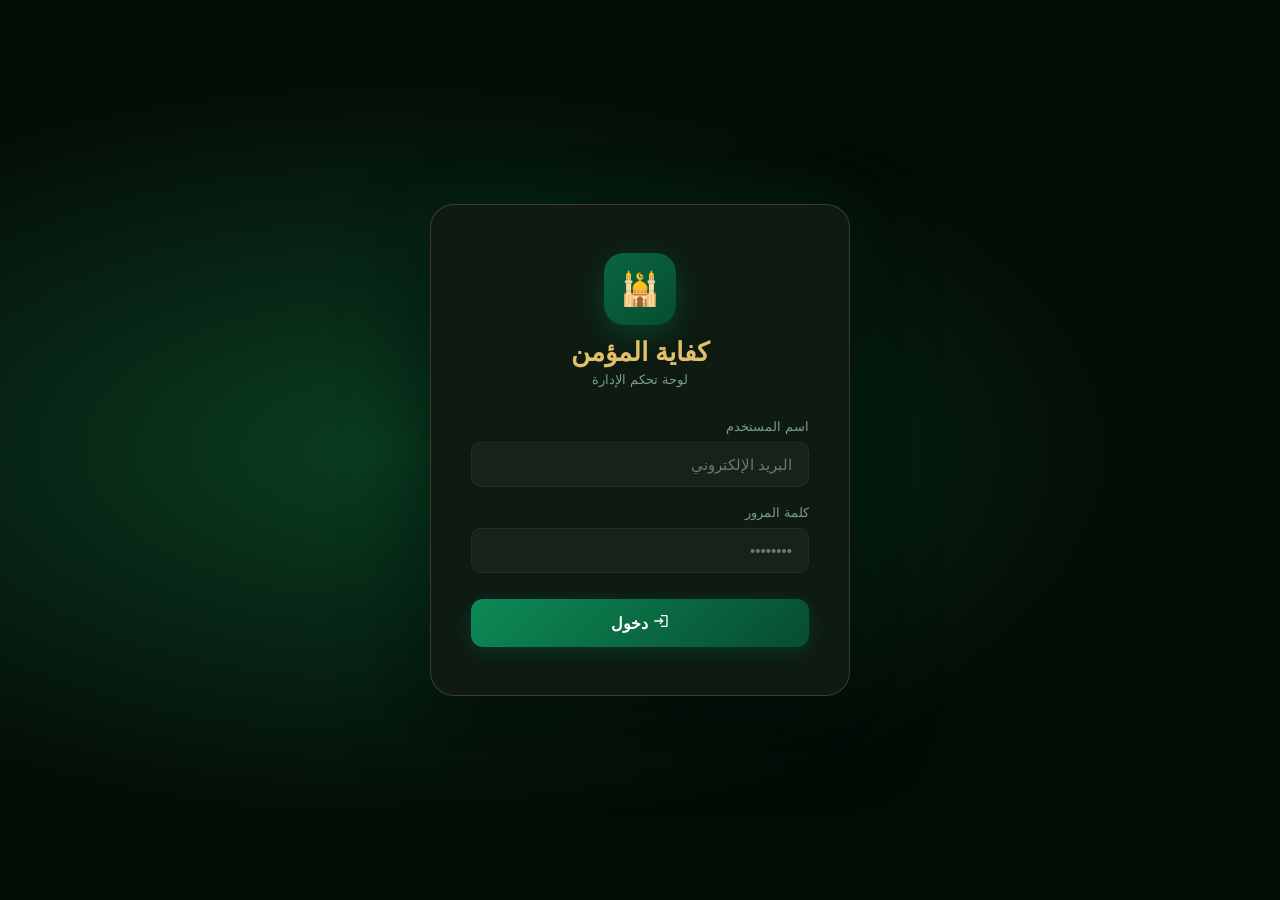
==== commit a0d9fb75: "Add CSP meta tag to HTML pages for GitHub Pages compatibility" ====
--- a/dashboard.html
+++ b/dashboard.html
@@ -3,6 +3,7 @@
 <head>
 <meta charset="UTF-8">
 <meta name="viewport" content="width=device-width, initial-scale=1.0">
+<meta http-equiv="Content-Security-Policy" content="default-src 'self'; script-src 'self' 'unsafe-inline'; style-src 'self' 'unsafe-inline' https://fonts.googleapis.com https://cdnjs.cloudflare.com; font-src 'self' https://fonts.gstatic.com https://cdnjs.cloudflare.com data:; img-src 'self' data: blob: https://res.cloudinary.com; media-src 'self' blob: https://res.cloudinary.com; connect-src 'self' https://qfmsplotijbnwderzbkv.supabase.co https://api.groq.com https://api.cloudinary.com; worker-src 'self' blob:; base-uri 'self'; form-action 'self'">
 <title>لوحة التحكم — كفاية المؤمن</title>
 <link rel="stylesheet" href="dashboard.css">
 <link href="https://fonts.googleapis.com/css2?family=Tajawal:wght@300;400;500;700;800;900&family=Amiri:wght@400;700&display=swap" rel="stylesheet">
